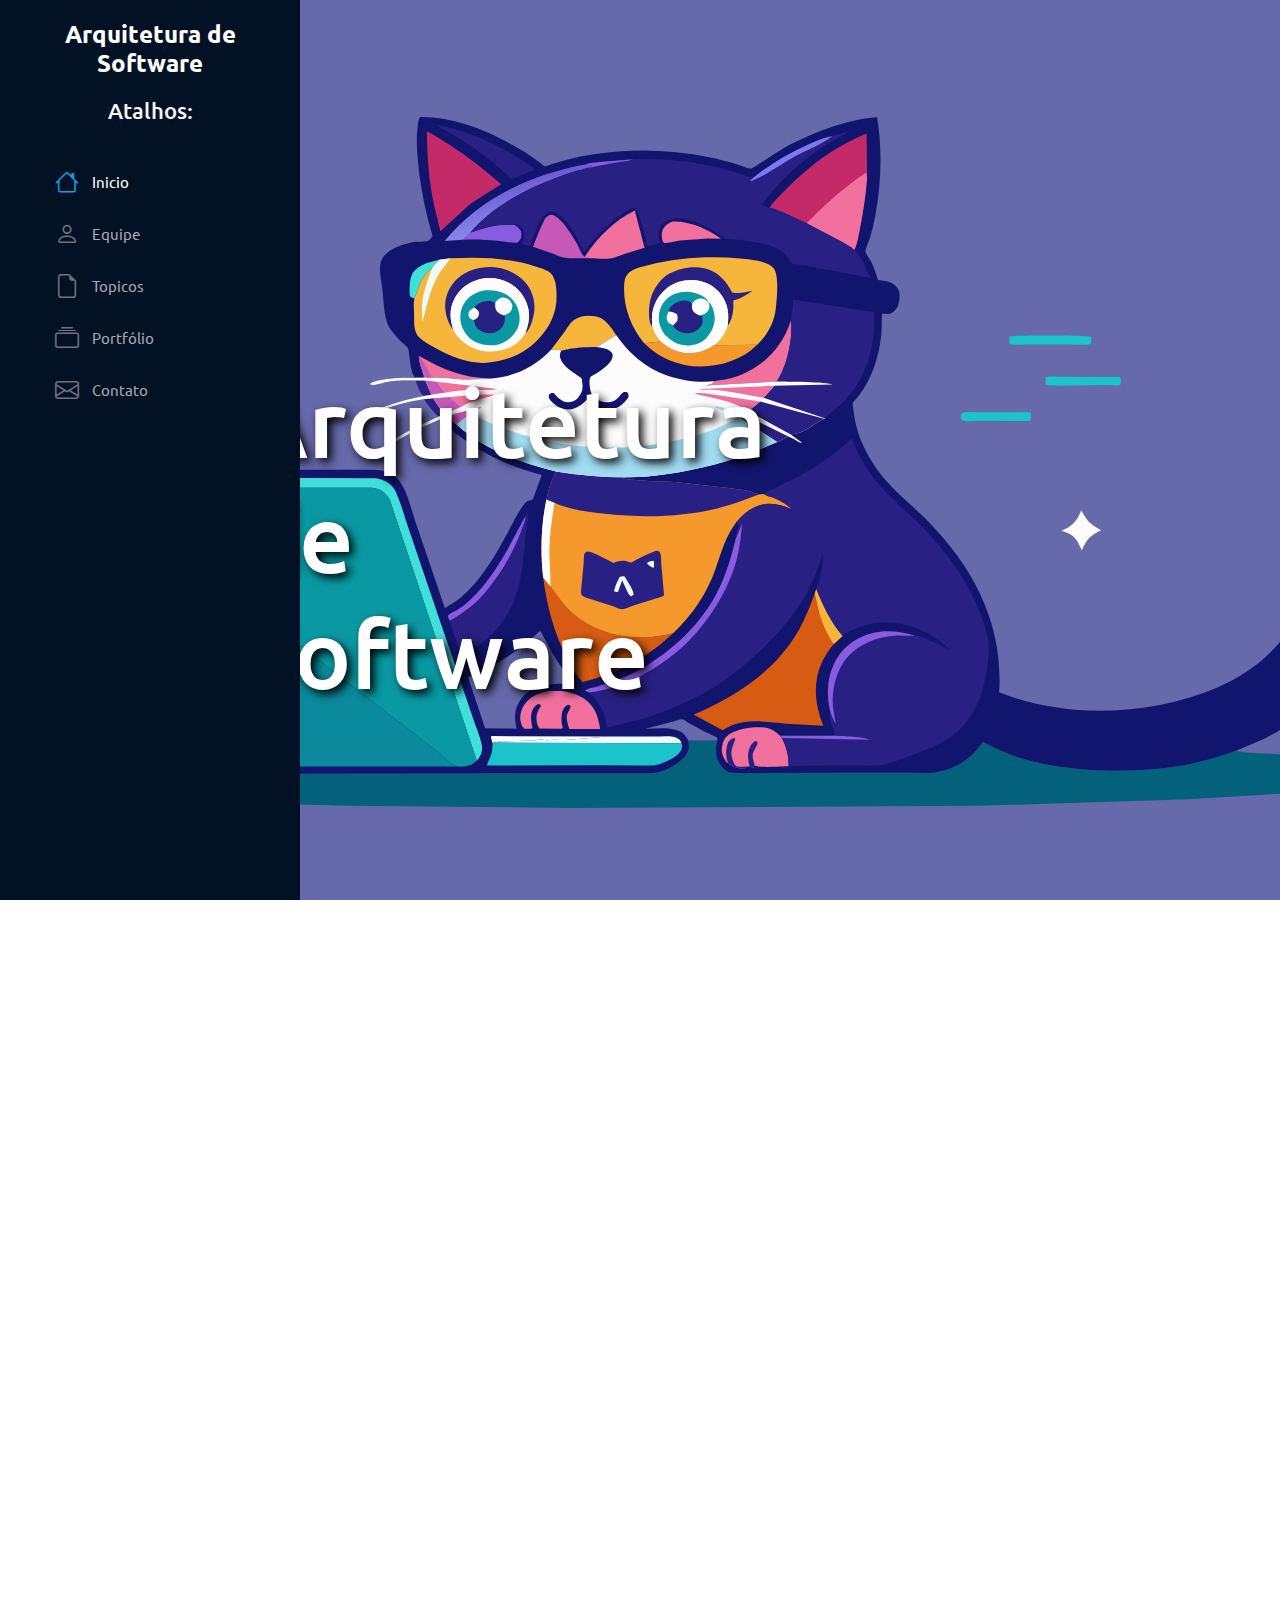
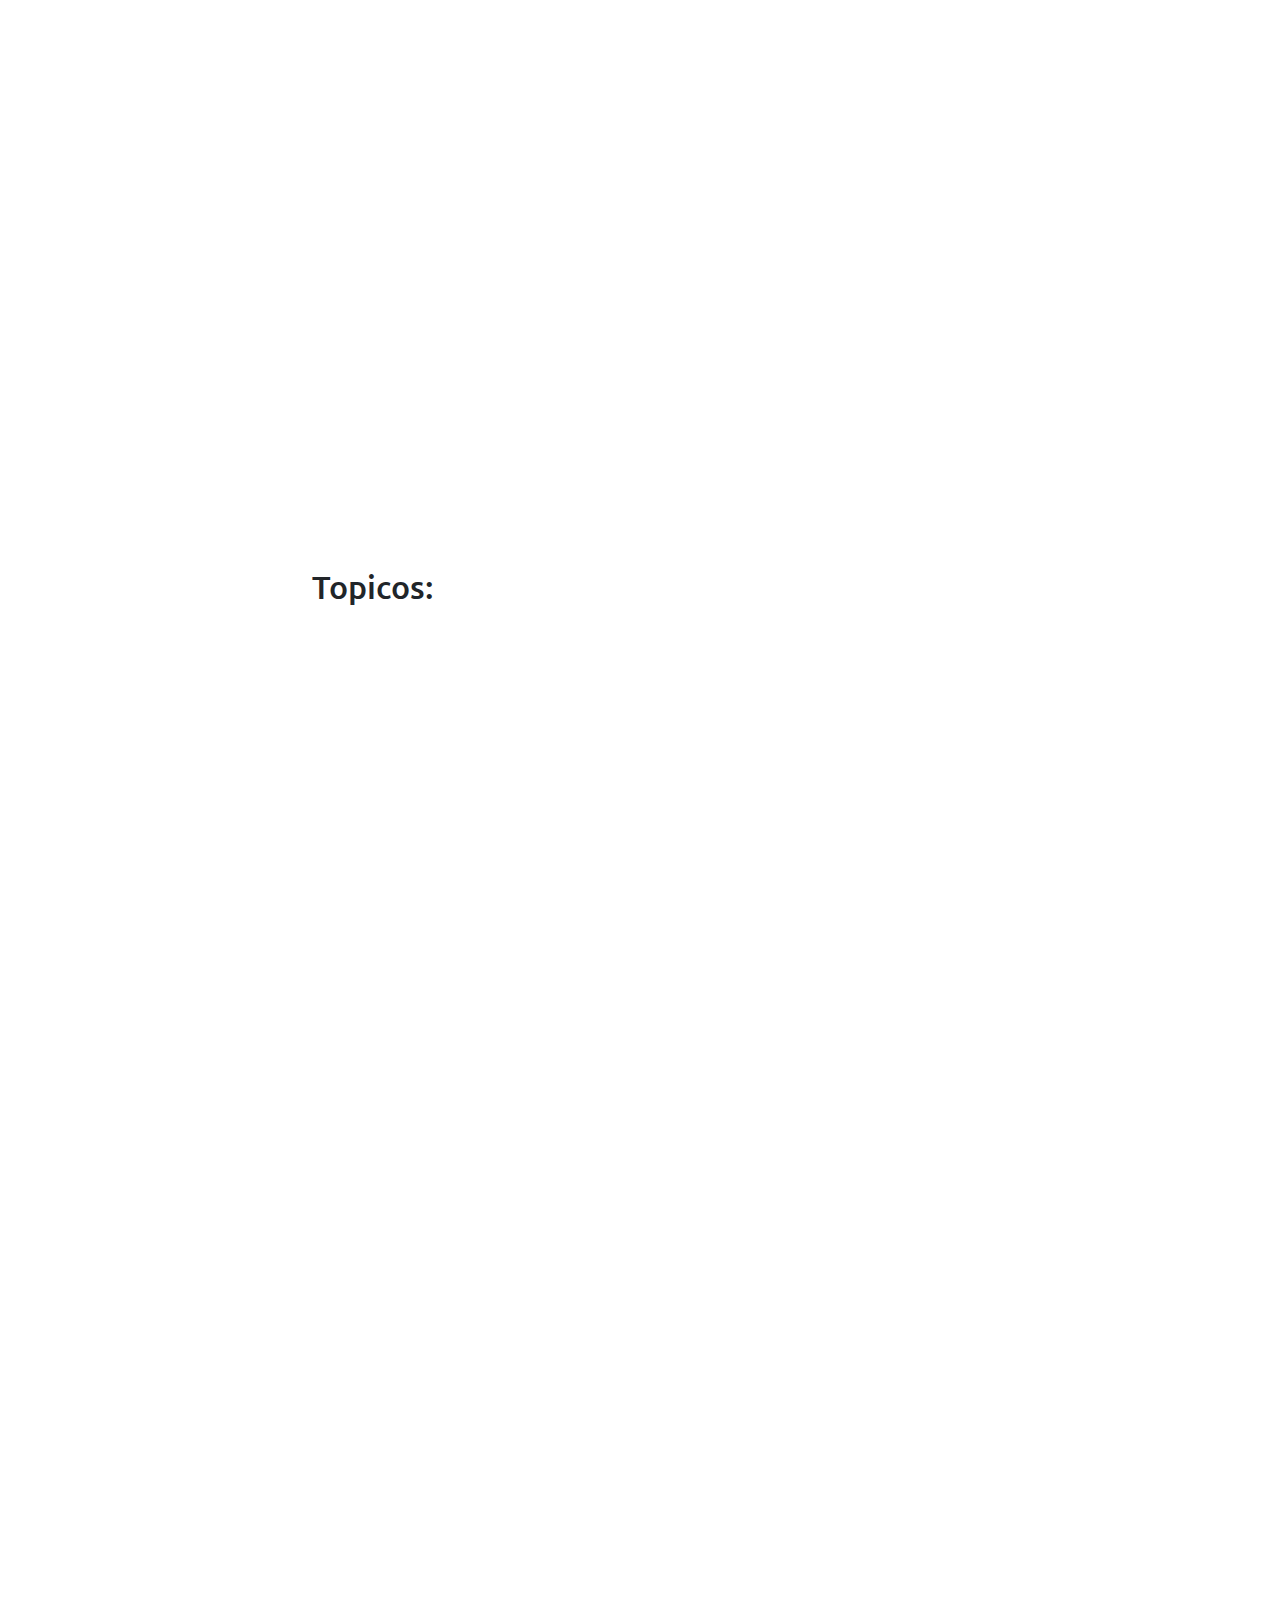
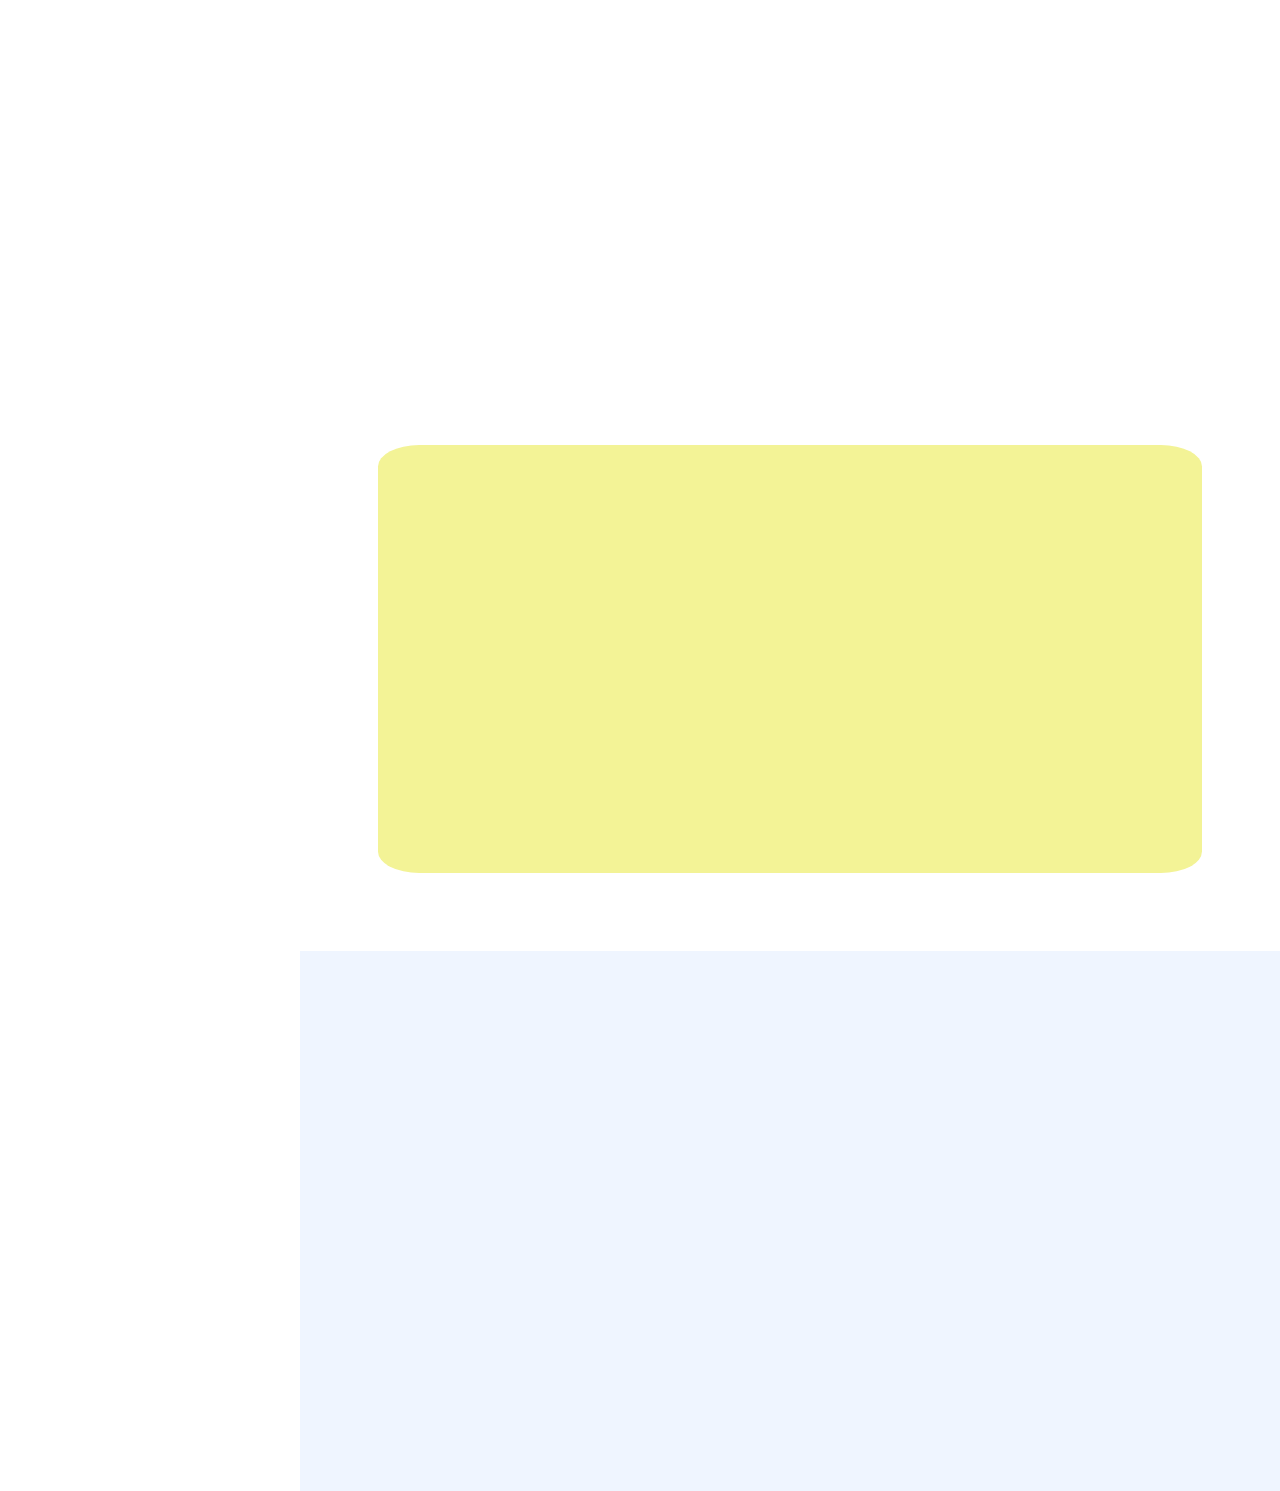
==== index.html @ 35e7fab4 "Add files via upload" ====
<!DOCTYPE html>
<html lang="pt-br">
<!--   sumario 
 22 ao 72 menu lateral




-->

<head>
    <meta charset="UTF-8">
    <meta http-equiv="X-UA-Compatible" content="IE=edge">
    <meta name="viewport" content="width=device-width, initial-scale=1.0">
    <link rel="stylesheet" href="static/bootstrap/css/bootstrap.css">
    <link rel="stylesheet" href="static/style.css">
    <link rel="icon" type='image/png' href="static/img/asset-15.png">
    <link rel="stylesheet" href="https://cdn.jsdelivr.net/npm/bootstrap-icons@1.5.0/font/bootstrap-icons.css">
    <title>Base </title>
</head>

<body>
    <!-- Menu lateral responsivo -->
    <i class="bi bi-list menu-mobile"></i>

    <aside id='header'>
        <section class="profile">

            <h1>Arquitetura de Software</h1>
            <h2>Atalhos:</h2>

        </section>

        <nav id='navbar' class="nav-menu">
            <ul class="nav flex-column">
                <li class="nav-item">
                    <a class="nav-link active" aria-current="page" href="#inicio"><i class="bi bi-house"
                            aria-hidden="true"></i> Inicio</a>
                </li>
                <li class="nav-item">
                    <a class="nav-link" href="#sobre"><i class="bi bi-person" aria-hidden="true"></i>
                        Equipe </a>
                </li>

                <li class="nav-item">
                    <a class="nav-link" href="#curriculo"><i class="bi bi-file-earmark" aria-hidden="true"></i>
                        Topicos </a>
                </li>
                <li class="nav-item">
                    <a class="nav-link" href="#portfolio"><i class="bi bi-collection" aria-hidden="true"></i>
                        Portfólio</a>
                </li>
                <li class="nav-item">
                    <a class="nav-link" href="#contato"><i class="bi bi-envelope" aria-hidden="true"></i> Contato</a>
                </li>
            </ul>
        </nav>
    </aside>
    <!--Fim do menu lateral -->
    <main id="main">

        <section id="inicio" class="row m-0 p-0">
            <div class="col-md-5 d-flex justify-content-center align-items-center flex-column">
                <h2 class="text-white text-shadow">Arquitetura de Software </h2>
                <span id="subtitle" class="text-white text-shadow"></span>
            </div>

            <div class="col-md-7 d-flex justify-content-end align-items-end">
                <div id="arraste" class="d-flex align-items-center">
                    <i class="bi bi-arrow-down text-white pe-2 fs-2" aria-hidden="true"></i>
                    <a href="#sobre">Arrate para mais</a>
                </div>

            </div>

        </section>

        <section class="container mt-5" id='sobre'>
            <div class="row">
                <div class="col-md-6" data-anime="down">
                    <h2 class='pt-3'> Equipe </h2>
                    <p>
                        A nossa equipe para a realização desse trabalho foi:
                    </p>
                </div>
                <h1></h1>
                <!-- Gustavo -->
                <div class="col-md-6">
                    <div id="equipe" class="d-flex align-items-center">
                        <img id="img_avatar" class="img-fluid shadow me-4" src="static/img/guto_zueira.jpg"
                            alt="Gusta img" data-anime="left">
                        <div class="texto_equipe" data-anime="right">
                            <h3>Gustavo José Costa Gregenski</h3>
                            <ul class="list-group list-group-flush fs-5">
                                <li class="list-group-item">
                                    Número: <span class="fw-lighter">18</span>
                                </li>
                                <li class="list-group-item">
                                    Função: <span class="fw-lighter">batata</span>
                                </li>
                            </ul>
                        </div>
                    </div>
                </div>
            </div>
            <!-- Gustavo_fim -->
            <h1></h1>
            <!-- Kaique-->
            <div class="col-md-6">
                <div id="equipe" class="d-flex align-items-center">
                    <img id="img_avatar" class="img-fluid shadow me-4" src="../static/img/" alt="kaique img"
                        data-anime="left">
                    <div class="texto_equipe" data-anime="up">
                        <h3>Kaique Iglesias</h3>
                        <ul class="list-group list-group-flush fs-5">
                            <li class="list-group-item">
                                Número: <span class="fw-lighter">27 </span>
                            </li>
                            <li class="list-group-item">
                                Função: <span class="fw-lighter">batata</span>
                            </li>
                        </ul>
                    </div>
                </div>
            </div>
            </div>
            <!-- Kaique_fim-->
            <h1></h1>
            <!-- Leticia-->
            <div class="col-md-6">
                <div id="equipe" class="d-flex align-items-center">
                    <img id="img_avatar" class="img-fluid shadow me-4" src="../static/img/" alt="Leticia img"
                        data-anime="right">
                    <div class="texto_equipe" data-anime="up">
                        <h3>Leticia Aparecida Ceccon</h3>
                        <ul class="list-group list-group-flush fs-5">
                            <li class="list-group-item">
                                Número: <span class="fw-lighter">31</span>
                            </li>
                            <li class="list-group-item">
                                Função: <span class="fw-lighter">batata</span>
                            </li>
                        </ul>
                    </div>
                </div>
            </div>
            </div>
            <!-- Leticia_fim-->
            <h1></h1>
            <!-- Maria-->
            <div class="col-md-6">
                <div id="equipe" class="d-flex align-items-center">
                    <img id="img_avatar" class="img-fluid shadow me-4" src="../static/img/" alt="Maria img"
                        data-anime="left">
                    <div class="texto_equipe" data-anime="up">
                        <h3>Maria Eduarda Dos Santos</h3>
                        <ul class="list-group list-group-flush fs-5">
                            <li class="list-group-item">
                                Número: <span class="fw-lighter">34</span>
                            </li>
                            <li class="list-group-item">
                                Função: <span class="fw-lighter">batata</span>
                            </li>
                        </ul>
                    </div>
                </div>
            </div>
            </div>
            <!-- Maria_fim-->
            <h1></h1>
            <!-- Nathi-->
            <div class="col-md-6">
                <div id="equipe" class="d-flex align-items-center">
                    <img id="img_avatar" class="img-fluid shadow me-4" src="static/img/nathi_img.jpg" alt="Nathi img"
                        data-anime="left">
                    <div class="texto_equipe" data-anime="up">
                        <h3>Nathalia Cristine Rissardi</h3>
                        <ul class="list-group list-group-flush fs-5">
                            <li class="list-group-item">
                                Número: <span class="fw-lighter">36</span>
                            </li>
                            <li class="list-group-item">
                                Função: <span class="fw-lighter">batata</span>
                            </li>
                        </ul>
                    </div>
                </div>
            </div>
            </div>
            <!-- Nathi_fim-->
        </section>











        <section class="mt-5 cv" id="curriculo">

            <div class="container pb-5">
                <h2 class="pt-3 pb-4">Topicos:</h2>

                <div class="row">
                    <div class="col-md-6">


                        <div class='cv-item' data-anime="up">
                            <h4>Padrões de arquitetura</h4>

                            <p><em>(MVC, Microservices, etc.)</em></p>
                            <p> Neste tópico, exploraremos os padrões de arquitetura,
                                compreendendo sua definição,
                                funcionalidade e ilustrando sua aplicação por
                                meio de exemplos concretos</p>
                        </div>

                        <div class='cv-item' data-anime="up">
                            <h4>Arquitetura em camadas</h4>

                            <p><em>(Camada de Apresentação,Lógica de Negócios,De dados, Etc.)</em></p>
                            <p>Exploraremos os conceitos fundamentais da Arquitetura em Camadas,
                                detalhando cada parte de forma exemplificada e amplificada.
                                Este estudo oferecerá uma compreensão abrangente dos princípios subjacentes
                                a essa abordagem arquitetônica,
                                destacando sua importância e aplicabilidade em sistemas de software </p>
                        </div>

                        <div class='cv-item' data-anime="up">
                            <h4>Boas práticas de design de software</h4>

                            <p><em>(Separation of Concerns,Single Responsibility Principle,Open/Closed
                                    Principle,etc..)</em></p>
                            <p>Finalmente, exploraremos as melhores
                                práticas de design e suas características. Neste contexto,
                                as boas práticas de design referem-se a métodos consolidados
                                e eficazes para criar sistemas de software robustos e eficientes.
                                Isso inclui a consideração de fatores como modularidade, reutilização
                                de código, separação de preocupações e escalabilidade. Ao implementar
                                essas práticas, os desenvolvedores podem garantir que seus sistemas
                                sejam mais fáceis de manter, atualizar e escalar, resultando
                                em uma base sólida para o desenvolvimento de software de alta qualidade </p>
                        </div>

                    </div>


        </section>

       
        <h1></h1>

        <section id="Boas_praticas">
            <div id="boas_parte1">
                <h1 data-anime="down">Boas práticas de design de software</h1>
                <p data-anime="left">São princípios e técnicas utilizadas para desenvolver sistemas de software
                    eficientes, robustos, fáceis de manter e escaláveis. Essas práticas visam melhorar a qualidade do
                    software, facilitar sua manutenção e aumentar a produtividade dos desenvolvedores.</p>
            </div>
            <img data-anime="up" class="img_boas" src="static/img/19197737.jpg" alt="Imagem de boas práticas">
        </section>
        <br>
        <section id="lista_boasPraticas">
            <br>
            <h1 data-anime="left">
                Lista das Principais Boas Práticas
            </h1>

            <br>

            <ul>
                <!--item 1 -->
               <!--item 1 -->
               <li class="item1" onclick="clicar1()" data-anime="left"><strong>Separation of Concerns (Separação de
                preocupações):</strong></li>
               <div id='texto1'></div>
                <!--item 2 -->
                <li class="item2" onclick="clicar2()" data-anime="down"><strong>Princípio de Responsabilidade Única
                        (Single Responsibility Principle - SRP): </strong></li>
                <div id='texto2'></div>
                <!--item 3 -->
                <li class="item3" onclick="clicar3()" data-anime="up"><strong>Princípio Aberto/Fechado (Open/Closed
                        Principle - OCP): </strong></li>
                <div id='texto3'></div>
                <!-- item 4 -->
                <li class="item4" onclick="clicar4()" data-anime="right"><strong>Princípio da Substituição de Liskov
                        (Liskov Substitution Principle - LSP):</strong></li>
                <div id='texto4'></div>
                <!--item 5 -->
                <li class="item5" onclick="clicar5()" data-anime="left"><strong>Princípio da Segregação de Interfaces
                        (Interface Segregation Principle - ISP): </strong></li>
                <div id='texto5'></div>
                <!--item 6 -->
                <li class="item6" onclick="clicar6()" data-anime="down"><strong>Princípio de Inversão de Dependência
                        (Dependency Inversion Principle - DIP): </strong></li>
                <div id='texto6' data-anime="left"></div>
                <!--item 7 -->
                <li class="item7" onclick="clicar7()" data-anime="left"><strong>DRY (Don't Repeat Yourself):</strong>
                </li>
                <div id='texto7'></div>
                <!--item 8 -->
                <li class="item8" onclick="clicar8()" data-anime="up"><strong>KISS (Keep It Simple, Stupid): </strong>
                </li>
                <div id='texto8'></div>
                <!--item 9 -->
                <li class="item9" onclick="clicar9()" data-anime="left"><strong>YAGNI (You Ain't Gonna Need
                        It):</strong></li>
                <div id='texto9'></div>
                <!--item 10 -->
                <li class="item10" onclick="clicar10()" data-anime="down"><strong>Testabilidade: </strong></li>
                <div id='texto10'></div>
                <!--item 11 -->
                <li class="item11" onclick="clicar11()" data-anime="left"><strong>Documentação e Comentários: </strong>
                </li>
                <div id='texto11'></div>
                <!--item 12 -->
                <li class="item12" onclick="clicar12()" data-anime="up"><strong>Padrões de Design: </strong></li>
                <div id='texto12'></div>
                <br>
            </ul>
        </section>
        
        <section class="referencias">
            <section id="portfolio" class="section-bg mt-5">
                <div class="container pb-5 pt-5" data-anime="left">
    
                    <h2 class="pb-4">Referencias</h2>
                <!--Base -->      
            <div id="carouselPortfolio" class="carousel carousel-dark slide" data-bs-ride="carousel">
                        <div class="carousel-indicators">
                            <button type="button" data-bs-target="#carouselPortfolio" data-bs-slide-to="0" class="active"
                                aria-current="true" aria-label="Slide 1"></button>
                            <button type="button" data-bs-target="#carouselPortfolio" data-bs-slide-to="1"
                                aria-label="Slide 2"></button>
                        </div>
                        <div class="carousel-inner">
                            <div class="carousel-item active" data-bs-interval="10000">
                    <!--Manual do Arquiteto de Software-->
                              <br>
                    <div class="row row-cols-1 row-cols-md-3 g-5 d-flex align-items-stretch">
                                    <div class="col">
                                        <div class="card">
                                            <img src="static/img/manualdoaquitto_img.png" class="img_referencia"
                                                alt="Plataforma educacional">
                                            <div class="card-body">
                                                <h5 class="card-title">Manual do Arquiteto de Software </h5>
                                                   <p> clique no link abaixo para visualizar o site </p>
                                                <div class="d-flex justify-content-center">
                                                    <a href="https://arquiteturadesoftware.online/" target='_blank'
                                                        class="btn btn-outline-primary"><i class="bi bi-link-45deg"></i></a>
                                                </div>
                                            </div>
                                        </div>
                                    </div>
                                    <!-- CHATGPT -->
                                    <div class="row row-cols-1 row-cols-md-7 g-4 d-flex align-items-stretch">
                                        <div class="card">
                                            <img src="static/img/Chat-GPT-2-2.jpg" class="img_referencia"
                                                alt="print do blog">
                                            <div class="card-body">
                                                <h5 class="card-title">ChatGPT OpenAI </h5>
                                                <p class="card-text">clique no link abaixo para visualizar o site </p>
                                                <div class="d-flex justify-content-center">
                            <br>
                                                    <a href="https://chat.openai.com/" target='_blank'
                                                        class="btn btn-outline-primary"><i class="bi bi-link-45deg"></i></a>
                                                </div>
                                            </div>
                                        </div>
                                    </div>
                                    <!--outras -->
                                    <div class="col">
                                        <div class="card">
                                            <img src="../static/img/pokedex.png" class="card-img-top img-fluid w-100"
                                                alt="print do blog">
                                            <div class="card-body">
                                                <h5 class="card-title">base </h5>
                                                <p class="card-text">Base </p>
                                                <div class="d-flex justify-content-center">
                                                    <a href="https://github.com/codethi/pokedex-flask" target='_blank'
                                                        class="btn btn-outline-dark me-3"><i class="bi bi-github"></i></a>
                                                    <a href="https://pokedex-thicode.herokuapp.com/" target='_blank'
                                                        class="btn btn-outline-primary"><i class="bi bi-link-45deg"></i></a>
                                                </div>
                                            </div>
                                        </div>
                                    </div>
                                </div>
    
                            </div>
    
                            <div class="carousel-item" data-bs-interval="2000">
                                <div class="row row-cols-1 row-cols-md-3 g-4">
                                    <div class="col">
                                        <div class="card h-100">
                                            <img src="../static/img/bluesmusic.png" class="card-img-top img-fluid w-100"
                                                alt="print do blog">
                                            <div class="card-body">
                                                <h5 class="card-title">Base </h5>
                                                <p class="card-text">base </p>
                                                <div class="d-flex justify-content-center">
                                                    <a href="https://github.com/codethi/BlueMusicV2" target='_blank'
                                                        class="btn btn-outline-dark me-3"><i class="bi bi-github"></i></a>
                                                    <a href="https://appbluemusic.herokuapp.com/" target='_blank'
                                                        class="btn btn-outline-primary"><i class="bi bi-link-45deg"></i></a>
                                                </div>
    
                                            </div>
                                        </div>
                                    </div>
                                    <div class="col">
                                        <div class="card h-100">
                                            <img src="../static/img/timer.png" class="card-img-top img-fluid w-100"
                                                alt="print do blog">
                                            <div class="card-body">
                                                <h5 class="card-title">Time r</h5>
                                                <p class="card-text">descrisão </p>
                                                <div class="d-flex justify-content-center">
                                                    <a href="https://github.com/codethi/cronometro-intervalo"
                                                        target='_blank' class="btn btn-outline-dark me-3"><i
                                                            class="bi bi-github"></i></a>
                                                    <a href="https://timer-break.netlify.app/" target='_blank'
                                                        class="btn btn-outline-primary"><i class="bi bi-link-45deg"></i></a>
                                                </div>
    
                                            </div>
                                        </div>
                                    </div>
                                    <div class="col">
                                        <div class="card h-100">
                                            <img src="../static/img/pagina-links.png" class="card-img-top img-fluid w-100"
                                                alt="print do blog">
                                            <div class="card-body">
                                                <h5 class="card-title">base </h5>
                                                <p class="card-text"> descrisão </p>
                                                <div class="d-flex justify-content-center">
                                                    <a href="https://github.com/codethi/thi.code" target='_blank'
                                                        class="btn btn-outline-dark me-3"><i class="bi bi-github"></i></a>
                                                    <a href="https://thicode.netlify.app/" target='_blank'
                                                        class="btn btn-outline-primary"><i class="bi bi-link-45deg"></i></a>
                                                </div>
    
                                            </div>
                                        </div>
                                    </div>
                                </div>
                            </div>
    
                        </div>
                        <button class="carousel-control-prev" type="button" data-bs-target="#carouselPortfolio"
                            data-bs-slide="prev">
                            <span class="carousel-control-prev-icon" aria-hidden="true"></span>
                            <span class="visually-hidden">Previous</span>
                        </button>
                        <button class="carousel-control-next" type="button" data-bs-target="#carouselPortfolio"
                            data-bs-slide="next">
                            <span class="carousel-control-next-icon" aria-hidden="true"></span>
                            <span class="visually-hidden">Next</span>
                        </button>
                    </div>
    
                </div>
            </section>

        </section>
    </main>



    <script src="static/bootstrap/js/bootstrap.bundle.min.js"></script>
    <script src="static/script.js"></script>
    <script src="static/lista.js"></script>
</body>

</html>
---- static/style.css ----
@import url("https://fonts.googleapis.com/css2?family=Ubuntu:ital,wght@0,300;0,400;0,500;0,700;1,300;1,400;1,500;1,700&display=swap");

html,
body {
  font-family: Ubuntu, Arial;
  width: 100%;
  height: 100%;
}
#img_avatar{
  height: 30%px;
  width: 30%;
  border-radius: 100%;
}

.equipe{
  justify-content: space-between;
}
.img_boas {
  height: 35%;
  width: 35%;
  display: block;
  margin: 0 auto;
}

#Boas_praticas {
  display: flex;
  flex-direction: column;
  align-items: flex-start;
  justify-content: flex-end;
  text-align: center;
  margin: 5%;
}

#Boas_praticas h1 {
  text-align: center;
}

#header {
  position: fixed;
  top: 0;
  left: 0;
  bottom: 0;
  background: #021124;
  overflow-y: auto;
  width: 300px;
  transition: all ease-in-out 0.5s;
  padding: 0 15px;
  z-index: 9997;
}

#header .profile h2{
  font-size: 22px;
  text-align: center;
  justify-content: center;
color: whitesmoke;
}


#header .profile h1 {
  font-size: 24px;
  margin: 0;
  padding: 20px;
  font-weight: 600;
  text-align: center;
  color: #fff;
}

#header .profile .social-links a {
  font-size: 1rem;
  background: #212431;
  color: #fff;
  padding: 0.6rem;
  margin-right: 1rem;
  border-radius: 50%;
  transition: 0.3s;
  text-decoration: none;
}

#header .profile .social-links a:hover {
  background: #149ddd;
}

.nav-menu {
  padding: 1.5rem;
}

.nav-menu a,
.nav-menu a:focus {
  display: flex;
  align-items: center;
  color: #a8a9b4;
  transition: 0.3s;
  font-size: 15px;
}

.nav-menu a i,
.nav-menu a:focus i {
  font-size: 24px;
  padding-right: 0.8rem;
  color: #6f7180;
}

.nav-menu a:hover,
.nav-menu .active,
.nav-menu .active:focus,
.nav-menu li:hover > a {
  text-decoration: none;
  color: #fff;
}

.nav-menu a:hover i,
.nav-menu .active i,
.nav-menu .active:focus i,
.nav-menu li:hover > a i {
  color: #149ddd;
}

#main {
  margin-left: 300px;
}

section#inicio {
  background-image: url("../static/img/a-cat-with-glasses-programing-in-a-nootebook.svg");
  background-repeat: no-repeat;
  background-size: cover;
  background-attachment: fixed;
  background-position:center;
  width: 100%;
  height: 120vh;
}

section#inicio h2 {
  font-size: 6rem;
}

section#inicio span#subtitle {
  margin-right: 9rem;
  font-size: 1.5rem;
}

.text-shadow {
  text-shadow: 4px 4px 10px #000000;
}

section#inicio div#arraste {
  width: 9rem;
}

section#inicio div#arraste a {
  text-decoration: none;
  color: #fff;
}

i.menu-mobile {
  position: fixed;
  color: #fff;
  background-color: #352590;
  right: 1rem;
  top: 1rem;
  font-size: 1.5rem;
  border-radius: 4rem;
  cursor: pointer;
  z-index: 10;
  width: 45px;
  height: 45px;
  display: none;
  justify-content: center;
  align-items: center;
}

.menu-nav-active {
    overflow: hidden;
}

.menu-nav-active #header {
    left: 0;
}

@media (max-width: 1024px) {
  #header {
    left: -300px;
  }
  i.menu-mobile{
    display: flex;
  }
  section#inicio h2{
    font-size: 3.5rem ;
  }
  section#inicio span#subtitle{
    margin-right: 0;
    font-size: 1rem;
  }
  #main{
      margin-left: 0;
  }

}

*::-webkit-scrollbar {
  width: 10px;
}

*::-webkit-scrollbar-track {
  width: 12px;
  box-shadow: inset 0 0 .3rem #00000050;
  background-color: #fff ;
}

*::-webkit-scrollbar-thumb {
  background-color: #252c90;
}

.section-bg{
  background-color: #eff5ff;
}

.cv .cv-title{
  font-weight: 700;
  margin-top: 20px;
  margin-bottom: 20px;
  color: #050d18;
}

.cv .cv-item {
  padding: 0 0 20px 20px;
  margin-top: -2px;
  border-left: 2px solid #1f5297;
  position: relative;
}

.cv .cv-item h4 {
  line-height: 18px;
  font-weight: 600;
  text-transform: uppercase;
  font-family: "Poppins", sans-serif;
  color: #050d18;
  margin-bottom: 10px;
}

.cv .cv-item h5 {
  background: #e4edf9;
  padding: 5px 15px;
  display: inline-block;
  font-weight: 600;
  margin-bottom: 10px;
}

.cv .cv-item::before {
  content: "";
  position: absolute;
  top: 0;
  left: -9px;
  width: 16px;
  height: 16px;
  border: 2px solid #1f5297;
  background: #fff;
  border-radius: 50%;
}

.carousel-control-prev{
  margin-left: -8rem;
}

.carousel-control-next{
  margin-right: -8rem;
}

.carousel-indicators{
  margin-bottom: -35px;
}

/* Animação */

[data-anime] {
  opacity: 0;
  transition: 1s;
}

[data-anime="down"] {
  transform: translate3d(0, -100%, 0);
}

[data-anime="up"] {
  transform: translate3d(0, 100%, 0);
}

[data-anime="left"] {
  transform: translate3d(-100%, 0, 0);
}

[data-anime="right"] {
  transform: translate3d(50px ,0 ,0);
}

[data-anime].animate {
  opacity: 1;
  transform: translate3d(0 ,0 ,0);
}

@media (max-width: 1860px){
  .carousel-control-prev{
    margin-left: 0;
  }
  
  .carousel-control-next{
    margin-right: 0;
  }

  [data-anime="right"] {
    transform: translate3d(0, 100%, 0);
  }
}

#btn-enviar-loader{
  display: none;
}

#alerta {
  position: fixed;
  z-index: 10;
  top: 30px;
  right: 30px;
}

#footer{
  padding: 15px;
  color: #fff;
  font-size: 14px;
  position: fixed;
  left: 0;
  bottom: 0;
  width: 300px;
  z-index: 9999;
  background-color: #021124;
  transition: .3s;
}

@media (max-width: 1012px) {
  #footer{
    position: static;
    width: auto;
    padding: 20px 15px;
  }
}

#lista_boasPraticas h1{
  text-align: center;
}

#lista_boasPraticas{
 margin: 8%;
 background-color: rgb(243, 243, 150);
 border-radius: 5%;

}
.img_referencia{
  margin:5%;
  width: 500%:
  height: 50%; 
border-radius: 5%;
}
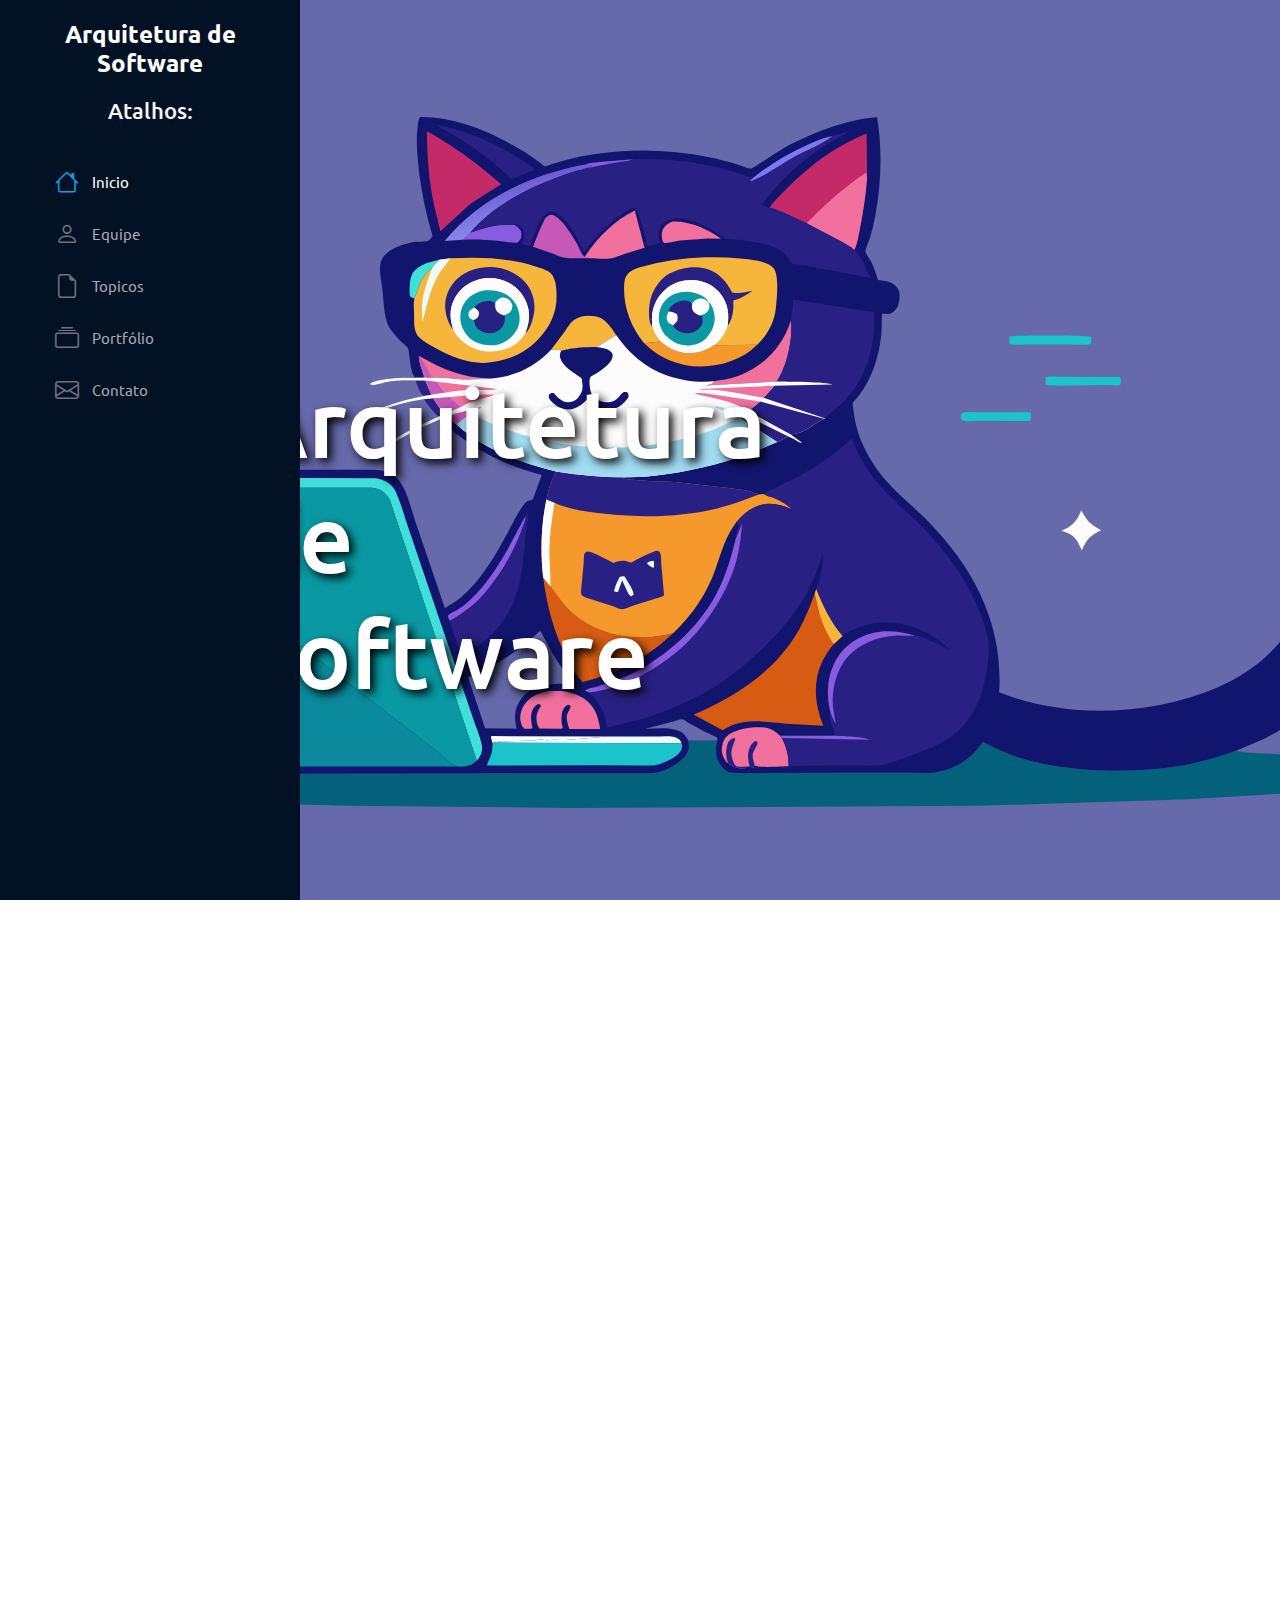
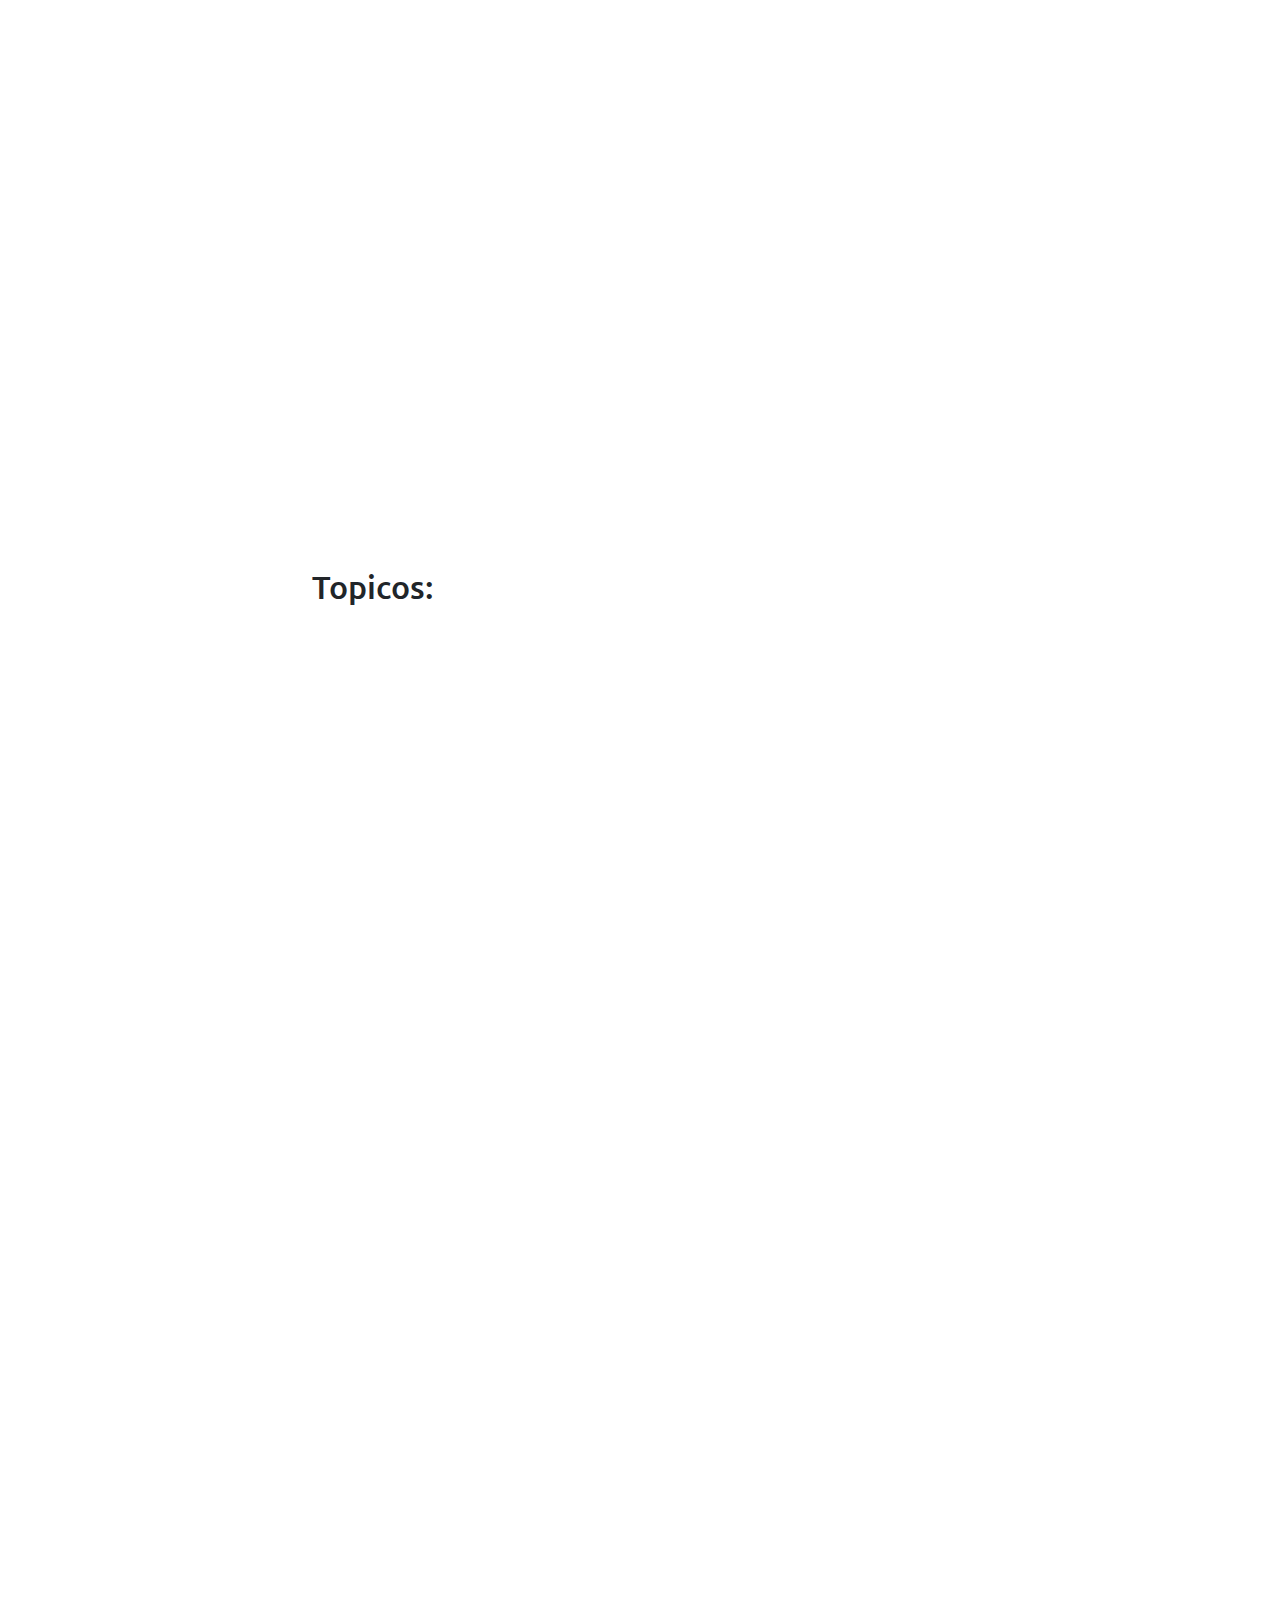
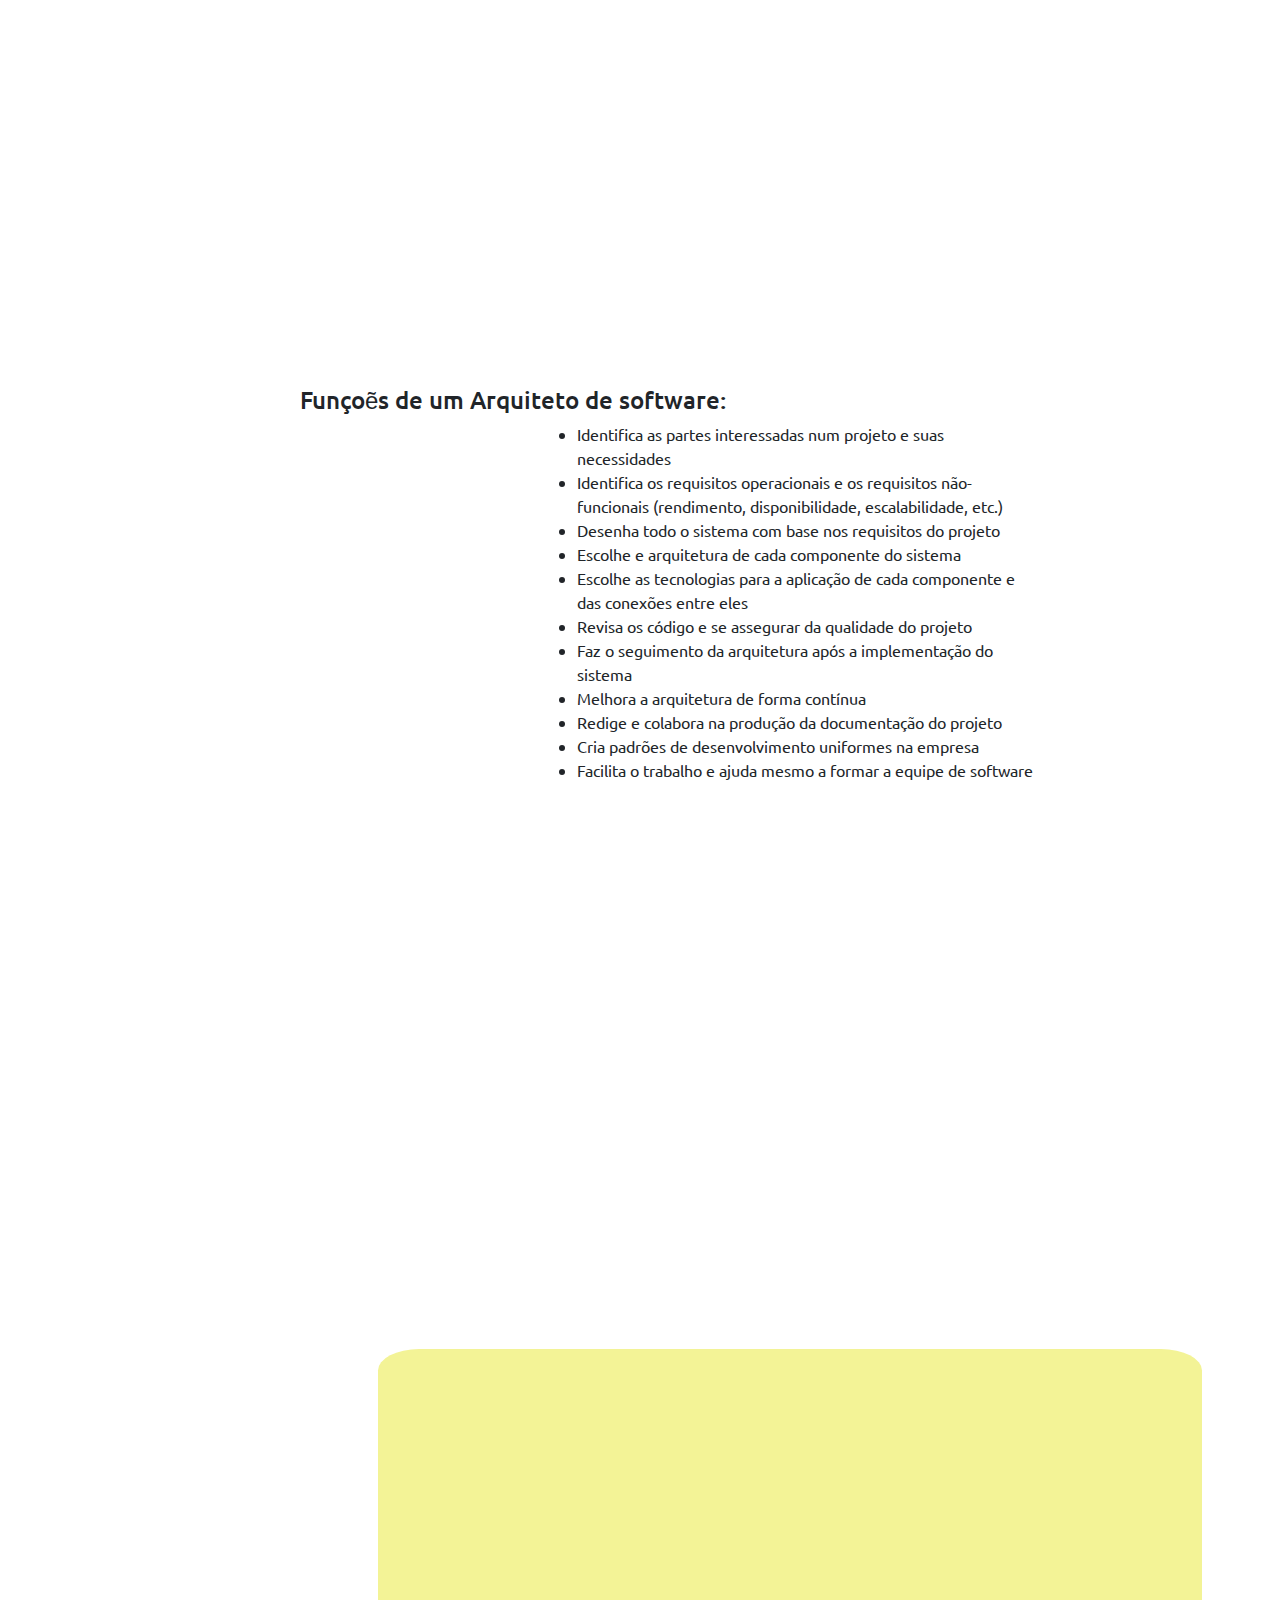
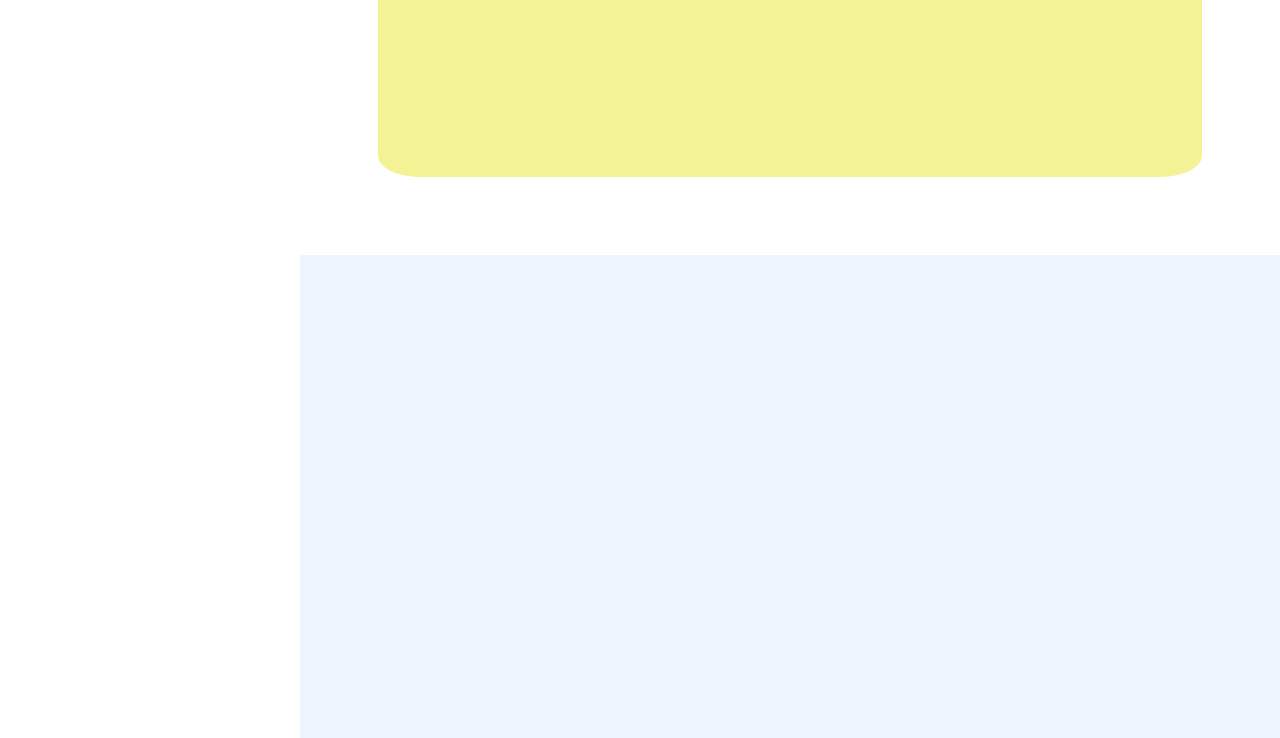
==== commit aef9ee7f: "Add files via upload" ====
--- a/index.html
+++ b/index.html
@@ -207,6 +207,13 @@
 
                 <div class="row">
                     <div class="col-md-6">
+                        <div class='cv-item' data-anime="up">
+                            <h4>Arquiteto de Software</h4>
+                            <p><em>Arquiteto de Sistemas,Soluções , SOA,de IT </em></p>
+
+                            <p>Neste tópico, discutiremos o papel do arquiteto de sistemas, suas responsabilidades e
+                                suas designações.</p>
+                        </div>
 
 
                         <div class='cv-item' data-anime="up">
@@ -250,8 +257,48 @@
 
 
         </section>
-
-       
+        <section id="arquiteto" class="">
+            <h1 data-anime="up" class="text-center">Arquiteto de Software</h1>
+            <div class="container text-center" data-anime="down">
+                <p>Um arquiteto de software é um profissional responsável pelo projeto e pela estruturação de sistemas
+                    de software, garantindo que atendam aos requisitos de funcionalidade, desempenho, segurança e
+                    escalabilidade. Um arquiteto de software também pode ser designado por:</p>
+            </div>
+            <div data-anime="left" class="d-flex justify-content-center ">
+                <ul class="content col-md-6">
+                    <li>Arquiteto de Sistemas</li>
+                    <li>Arquiteto de Soluções</li>
+                    <li>Arquiteto SOA (Arquiteto de soluções orientadas a serviços) </li>
+                    <li>Arquiteto SOA (Arquiteto de soluções orientadas a serviços) </li>
+
+                </ul>
+                <br>
+                <img class="img_arquiteto" src="static/img/fundo_cat.jpg" alt="">
+            </div>
+            <div>
+                <h4> Funçoẽs de um Arquiteto de software:</h4>
+            </div>
+            <div class="d-flex justify-content-center ">
+                <ul class="content col-md-6"> 
+                    <li> Identifica as partes interessadas num projeto e suas necessidades </li>
+                    <li> Identifica os requisitos operacionais e os requisitos não-funcionais (rendimento,
+                        disponibilidade, escalabilidade, etc.) </li>
+                    <li> Desenha todo o sistema com base nos requisitos do projeto </li>
+                    <li> Escolhe e arquitetura de cada componente do sistema</li>
+                    <li>Escolhe as tecnologias para a aplicação de cada componente e das conexões entre eles </li>
+                    <li>Revisa os código e se assegurar da qualidade do projeto </li>
+                    <li>Faz o seguimento da arquitetura após a implementação do sistema </li>
+                    <li>Melhora a arquitetura de forma contínua </li>
+                    <li>Redige e colabora na produção da documentação do projeto </li>
+                    <li>Cria padrões de desenvolvimento uniformes na empresa </li>
+                    <li>Facilita o trabalho e ajuda mesmo a formar a equipe de software </li>
+                    </li>
+
+                </ul>
+            </div>
+        </section>
+
+
         <h1></h1>
 
         <section id="Boas_praticas">
@@ -273,11 +320,11 @@
             <br>
 
             <ul>
+
                 <!--item 1 -->
-               <!--item 1 -->
-               <li class="item1" onclick="clicar1()" data-anime="left"><strong>Separation of Concerns (Separação de
-                preocupações):</strong></li>
-               <div id='texto1'></div>
+                <li class="item1" onclick="clicar1()" data-anime="left"><strong>Separation of Concerns (Separação de
+                        preocupações):</strong></li>
+                <div id='texto1'></div>
                 <!--item 2 -->
                 <li class="item2" onclick="clicar2()" data-anime="down"><strong>Princípio de Responsabilidade Única
                         (Single Responsibility Principle - SRP): </strong></li>
@@ -323,35 +370,36 @@
                 <br>
             </ul>
         </section>
-        
+
         <section class="referencias">
             <section id="portfolio" class="section-bg mt-5">
                 <div class="container pb-5 pt-5" data-anime="left">
-    
+
                     <h2 class="pb-4">Referencias</h2>
-                <!--Base -->      
-            <div id="carouselPortfolio" class="carousel carousel-dark slide" data-bs-ride="carousel">
+                    <!--Base -->
+                    <div id="carouselPortfolio" class="carousel carousel-dark slide" data-bs-ride="carousel">
                         <div class="carousel-indicators">
-                            <button type="button" data-bs-target="#carouselPortfolio" data-bs-slide-to="0" class="active"
-                                aria-current="true" aria-label="Slide 1"></button>
+                            <button type="button" data-bs-target="#carouselPortfolio" data-bs-slide-to="0"
+                                class="active" aria-current="true" aria-label="Slide 1"></button>
                             <button type="button" data-bs-target="#carouselPortfolio" data-bs-slide-to="1"
                                 aria-label="Slide 2"></button>
                         </div>
                         <div class="carousel-inner">
                             <div class="carousel-item active" data-bs-interval="10000">
-                    <!--Manual do Arquiteto de Software-->
-                              <br>
-                    <div class="row row-cols-1 row-cols-md-3 g-5 d-flex align-items-stretch">
+                                <!--Manual do Arquiteto de Software-->
+                                <br>
+                                <div class="row row-cols-1 row-cols-md-3 g-5 d-flex align-items-stretch">
                                     <div class="col">
                                         <div class="card">
                                             <img src="static/img/manualdoaquitto_img.png" class="img_referencia"
                                                 alt="Plataforma educacional">
                                             <div class="card-body">
                                                 <h5 class="card-title">Manual do Arquiteto de Software </h5>
-                                                   <p> clique no link abaixo para visualizar o site </p>
+                                                <p> clique no link abaixo para visualizar o site </p>
                                                 <div class="d-flex justify-content-center">
                                                     <a href="https://arquiteturadesoftware.online/" target='_blank'
-                                                        class="btn btn-outline-primary"><i class="bi bi-link-45deg"></i></a>
+                                                        class="btn btn-outline-primary"><i
+                                                            class="bi bi-link-45deg"></i></a>
                                                 </div>
                                             </div>
                                         </div>
@@ -365,9 +413,10 @@
                                                 <h5 class="card-title">ChatGPT OpenAI </h5>
                                                 <p class="card-text">clique no link abaixo para visualizar o site </p>
                                                 <div class="d-flex justify-content-center">
-                            <br>
+                                                    <br>
                                                     <a href="https://chat.openai.com/" target='_blank'
-                                                        class="btn btn-outline-primary"><i class="bi bi-link-45deg"></i></a>
+                                                        class="btn btn-outline-primary"><i
+                                                            class="bi bi-link-45deg"></i></a>
                                                 </div>
                                             </div>
                                         </div>
@@ -382,17 +431,19 @@
                                                 <p class="card-text">Base </p>
                                                 <div class="d-flex justify-content-center">
                                                     <a href="https://github.com/codethi/pokedex-flask" target='_blank'
-                                                        class="btn btn-outline-dark me-3"><i class="bi bi-github"></i></a>
+                                                        class="btn btn-outline-dark me-3"><i
+                                                            class="bi bi-github"></i></a>
                                                     <a href="https://pokedex-thicode.herokuapp.com/" target='_blank'
-                                                        class="btn btn-outline-primary"><i class="bi bi-link-45deg"></i></a>
+                                                        class="btn btn-outline-primary"><i
+                                                            class="bi bi-link-45deg"></i></a>
                                                 </div>
                                             </div>
                                         </div>
                                     </div>
                                 </div>
-    
+
                             </div>
-    
+
                             <div class="carousel-item" data-bs-interval="2000">
                                 <div class="row row-cols-1 row-cols-md-3 g-4">
                                     <div class="col">
@@ -404,11 +455,13 @@
                                                 <p class="card-text">base </p>
                                                 <div class="d-flex justify-content-center">
                                                     <a href="https://github.com/codethi/BlueMusicV2" target='_blank'
-                                                        class="btn btn-outline-dark me-3"><i class="bi bi-github"></i></a>
+                                                        class="btn btn-outline-dark me-3"><i
+                                                            class="bi bi-github"></i></a>
                                                     <a href="https://appbluemusic.herokuapp.com/" target='_blank'
-                                                        class="btn btn-outline-primary"><i class="bi bi-link-45deg"></i></a>
+                                                        class="btn btn-outline-primary"><i
+                                                            class="bi bi-link-45deg"></i></a>
                                                 </div>
-    
+
                                             </div>
                                         </div>
                                     </div>
@@ -424,32 +477,35 @@
                                                         target='_blank' class="btn btn-outline-dark me-3"><i
                                                             class="bi bi-github"></i></a>
                                                     <a href="https://timer-break.netlify.app/" target='_blank'
-                                                        class="btn btn-outline-primary"><i class="bi bi-link-45deg"></i></a>
+                                                        class="btn btn-outline-primary"><i
+                                                            class="bi bi-link-45deg"></i></a>
                                                 </div>
-    
+
                                             </div>
                                         </div>
                                     </div>
                                     <div class="col">
                                         <div class="card h-100">
-                                            <img src="../static/img/pagina-links.png" class="card-img-top img-fluid w-100"
-                                                alt="print do blog">
+                                            <img src="../static/img/pagina-links.png"
+                                                class="card-img-top img-fluid w-100" alt="print do blog">
                                             <div class="card-body">
                                                 <h5 class="card-title">base </h5>
                                                 <p class="card-text"> descrisão </p>
                                                 <div class="d-flex justify-content-center">
                                                     <a href="https://github.com/codethi/thi.code" target='_blank'
-                                                        class="btn btn-outline-dark me-3"><i class="bi bi-github"></i></a>
+                                                        class="btn btn-outline-dark me-3"><i
+                                                            class="bi bi-github"></i></a>
                                                     <a href="https://thicode.netlify.app/" target='_blank'
-                                                        class="btn btn-outline-primary"><i class="bi bi-link-45deg"></i></a>
+                                                        class="btn btn-outline-primary"><i
+                                                            class="bi bi-link-45deg"></i></a>
                                                 </div>
-    
+
                                             </div>
                                         </div>
                                     </div>
                                 </div>
                             </div>
-    
+
                         </div>
                         <button class="carousel-control-prev" type="button" data-bs-target="#carouselPortfolio"
                             data-bs-slide="prev">
@@ -462,7 +518,7 @@
                             <span class="visually-hidden">Next</span>
                         </button>
                     </div>
-    
+
                 </div>
             </section>
 
--- a/static/style.css
+++ b/static/style.css
@@ -355,9 +355,14 @@
 }
 .img_referencia{
   margin:5%;
-  width: 500%:
+  width: 50%;
   height: 50%; 
 border-radius: 5%;
 }
 
-
+.img_arquiteto{ 
+  height: 30%;
+  width: 20%;
+  border-radius: 5%;
+
+}
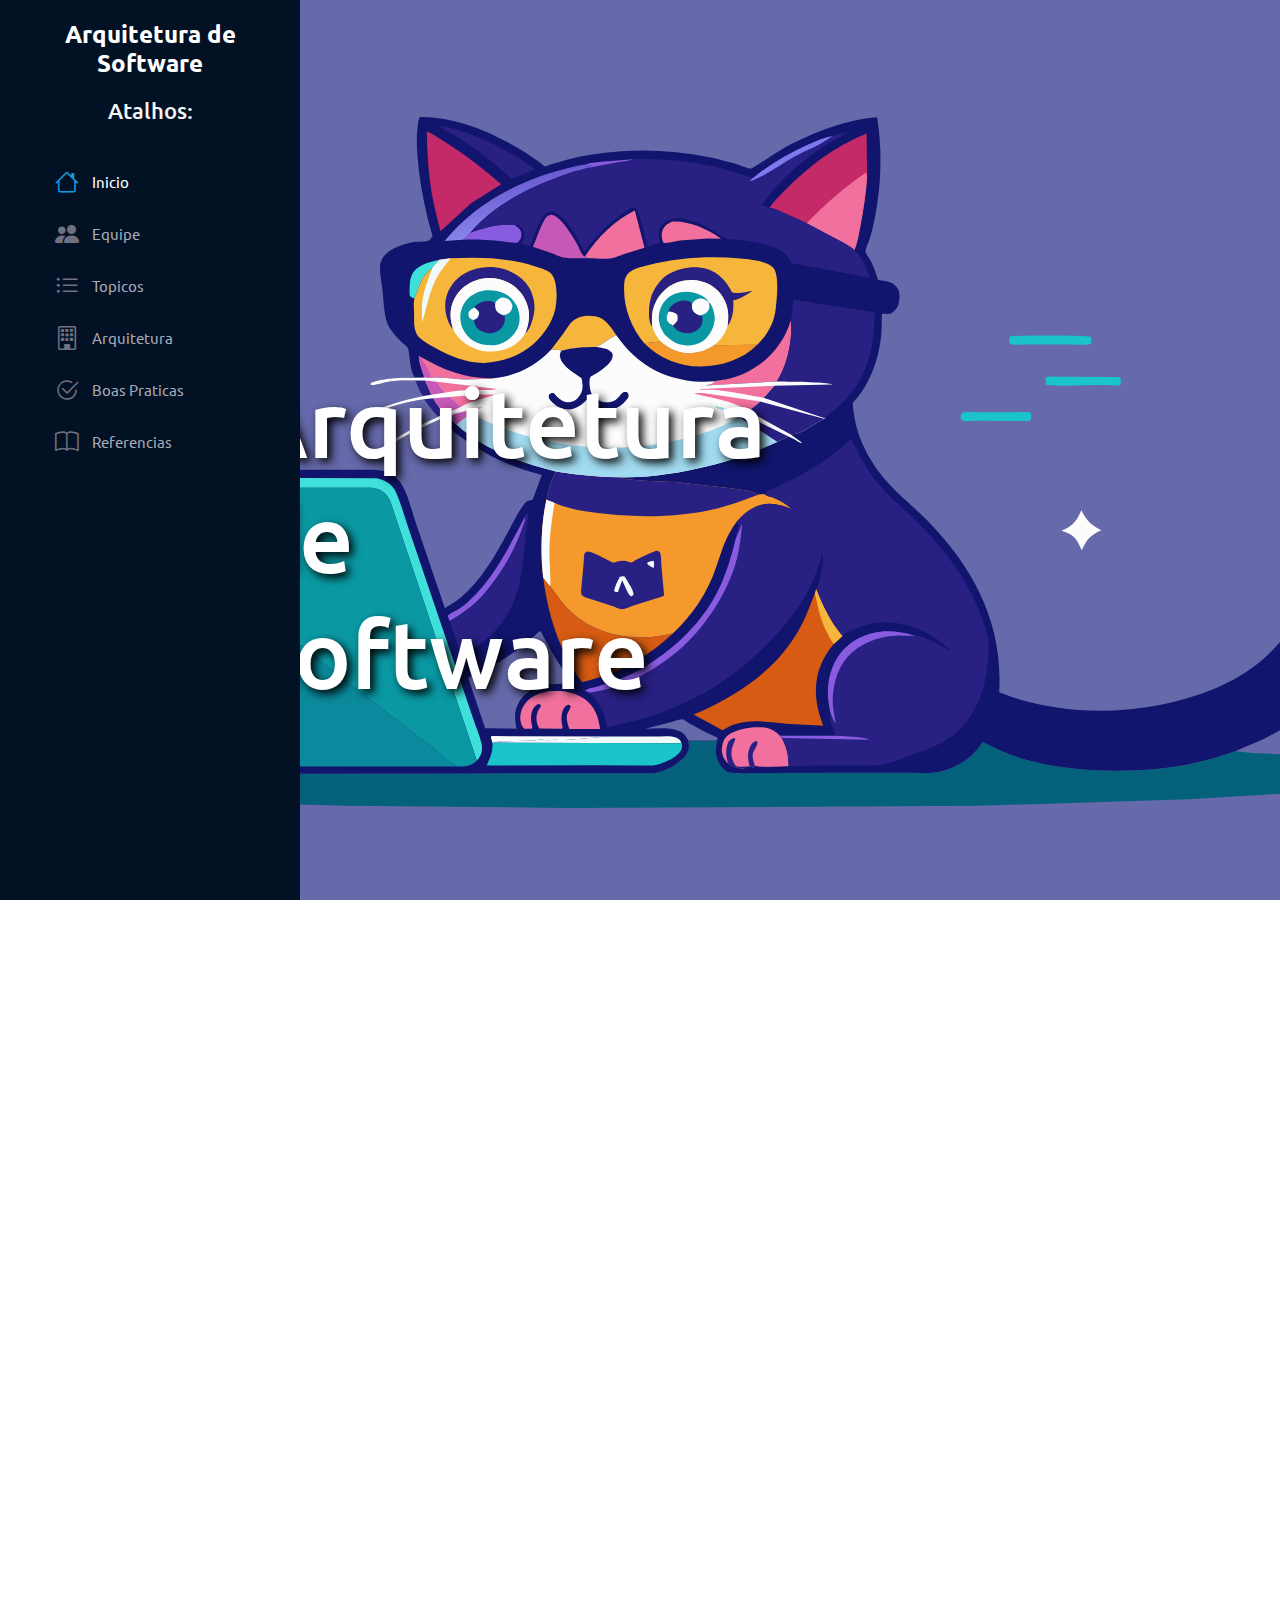
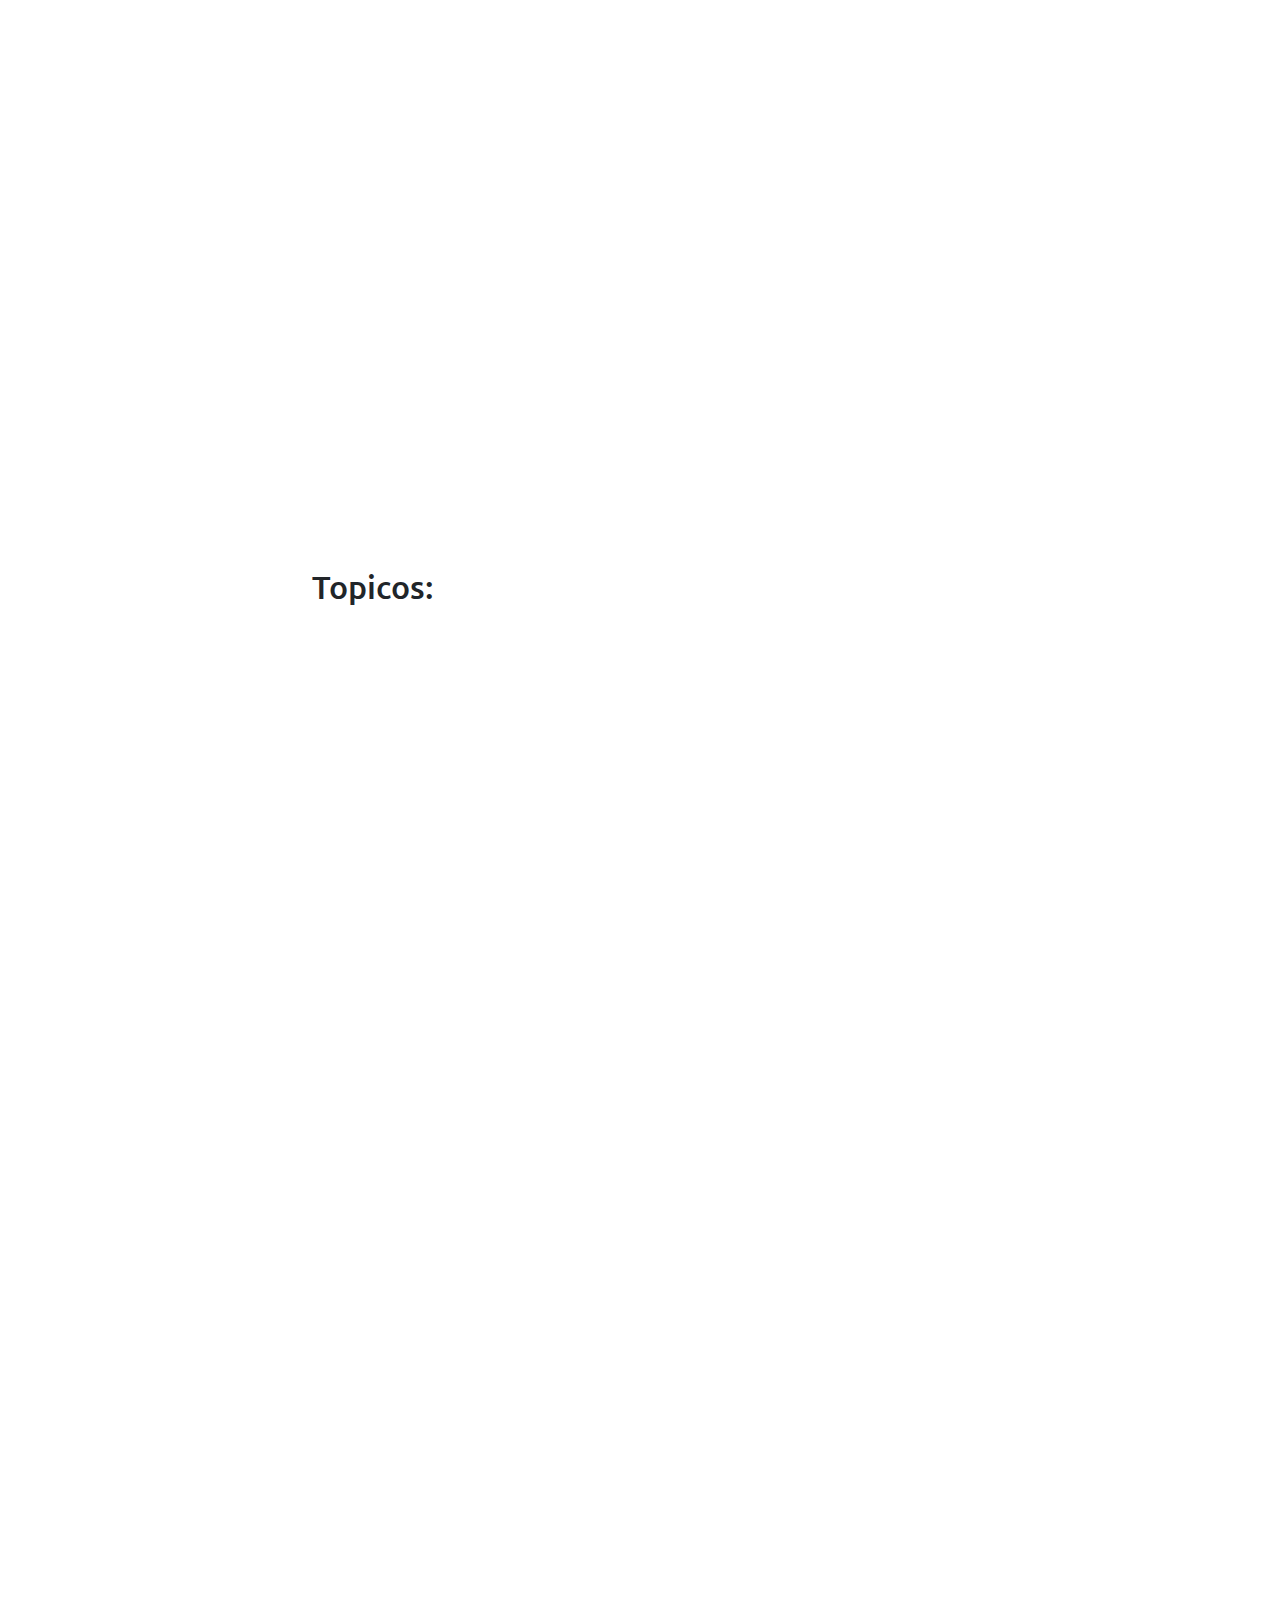
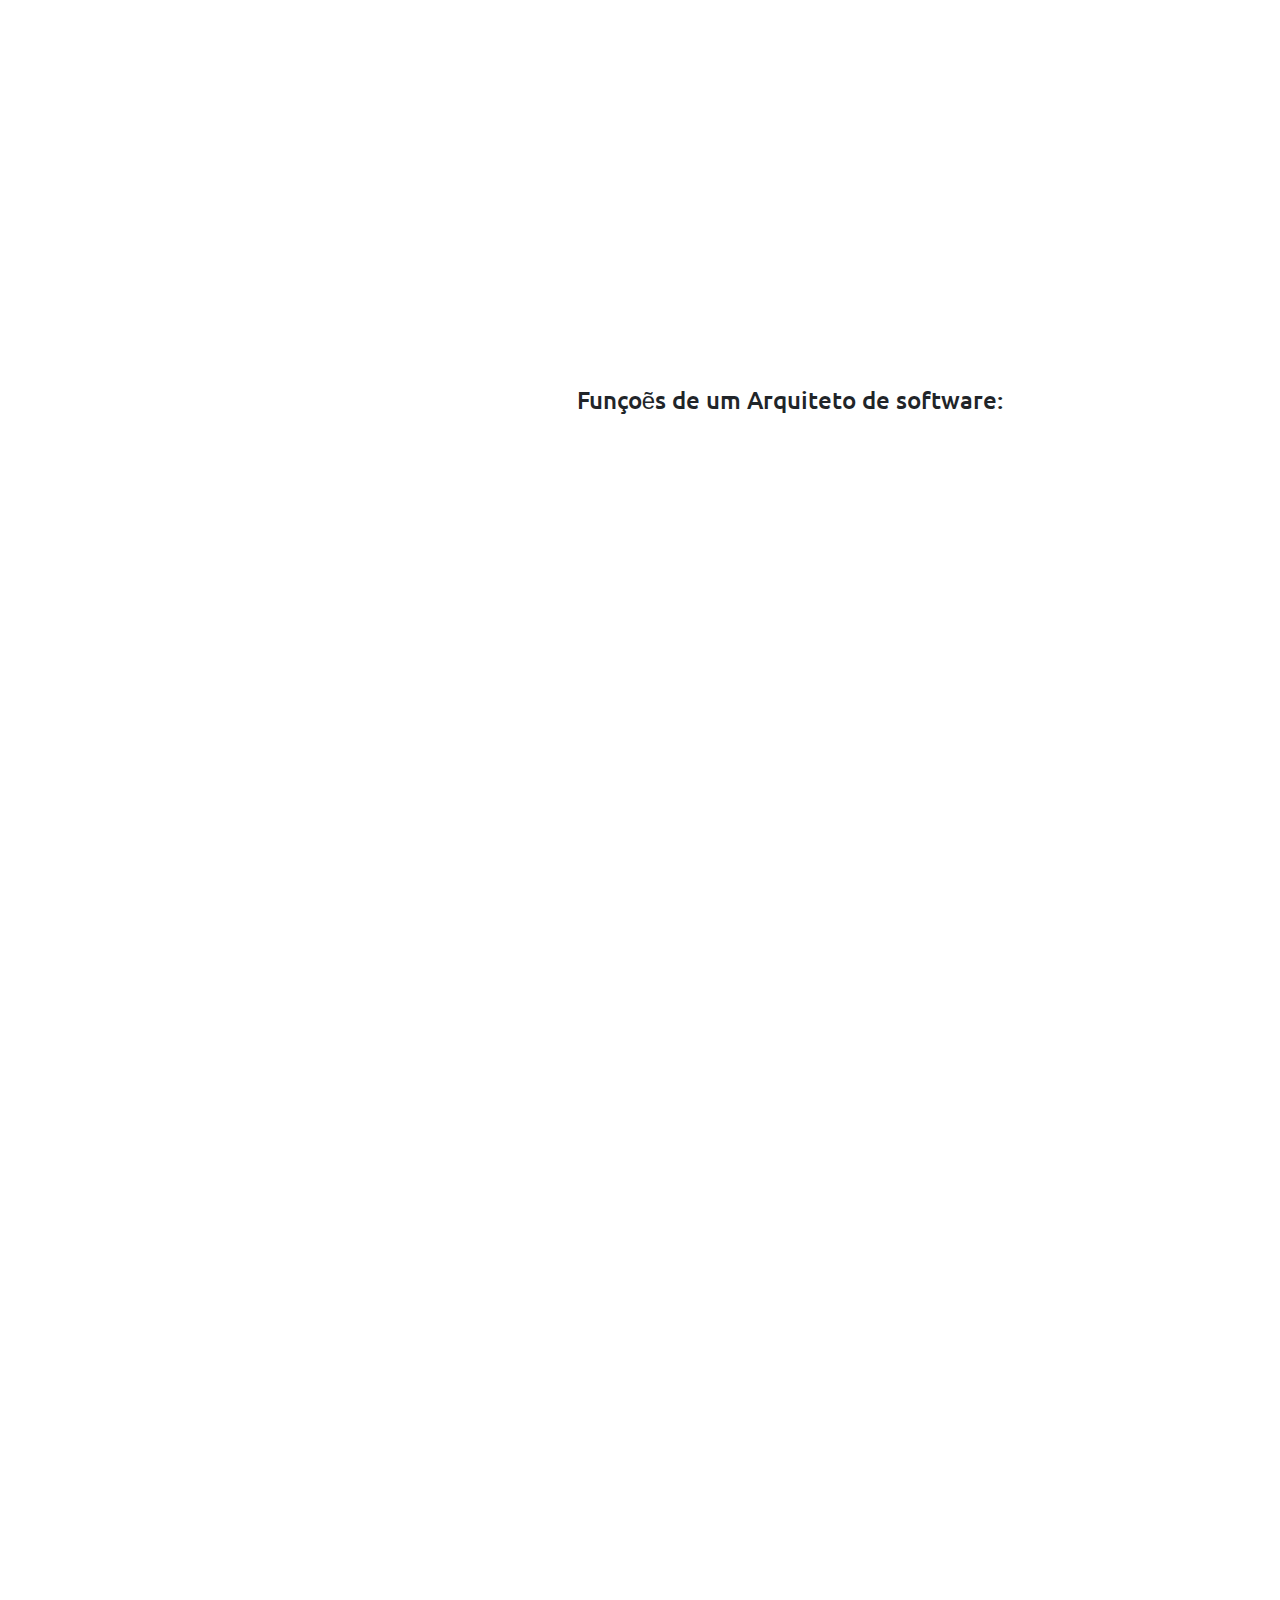
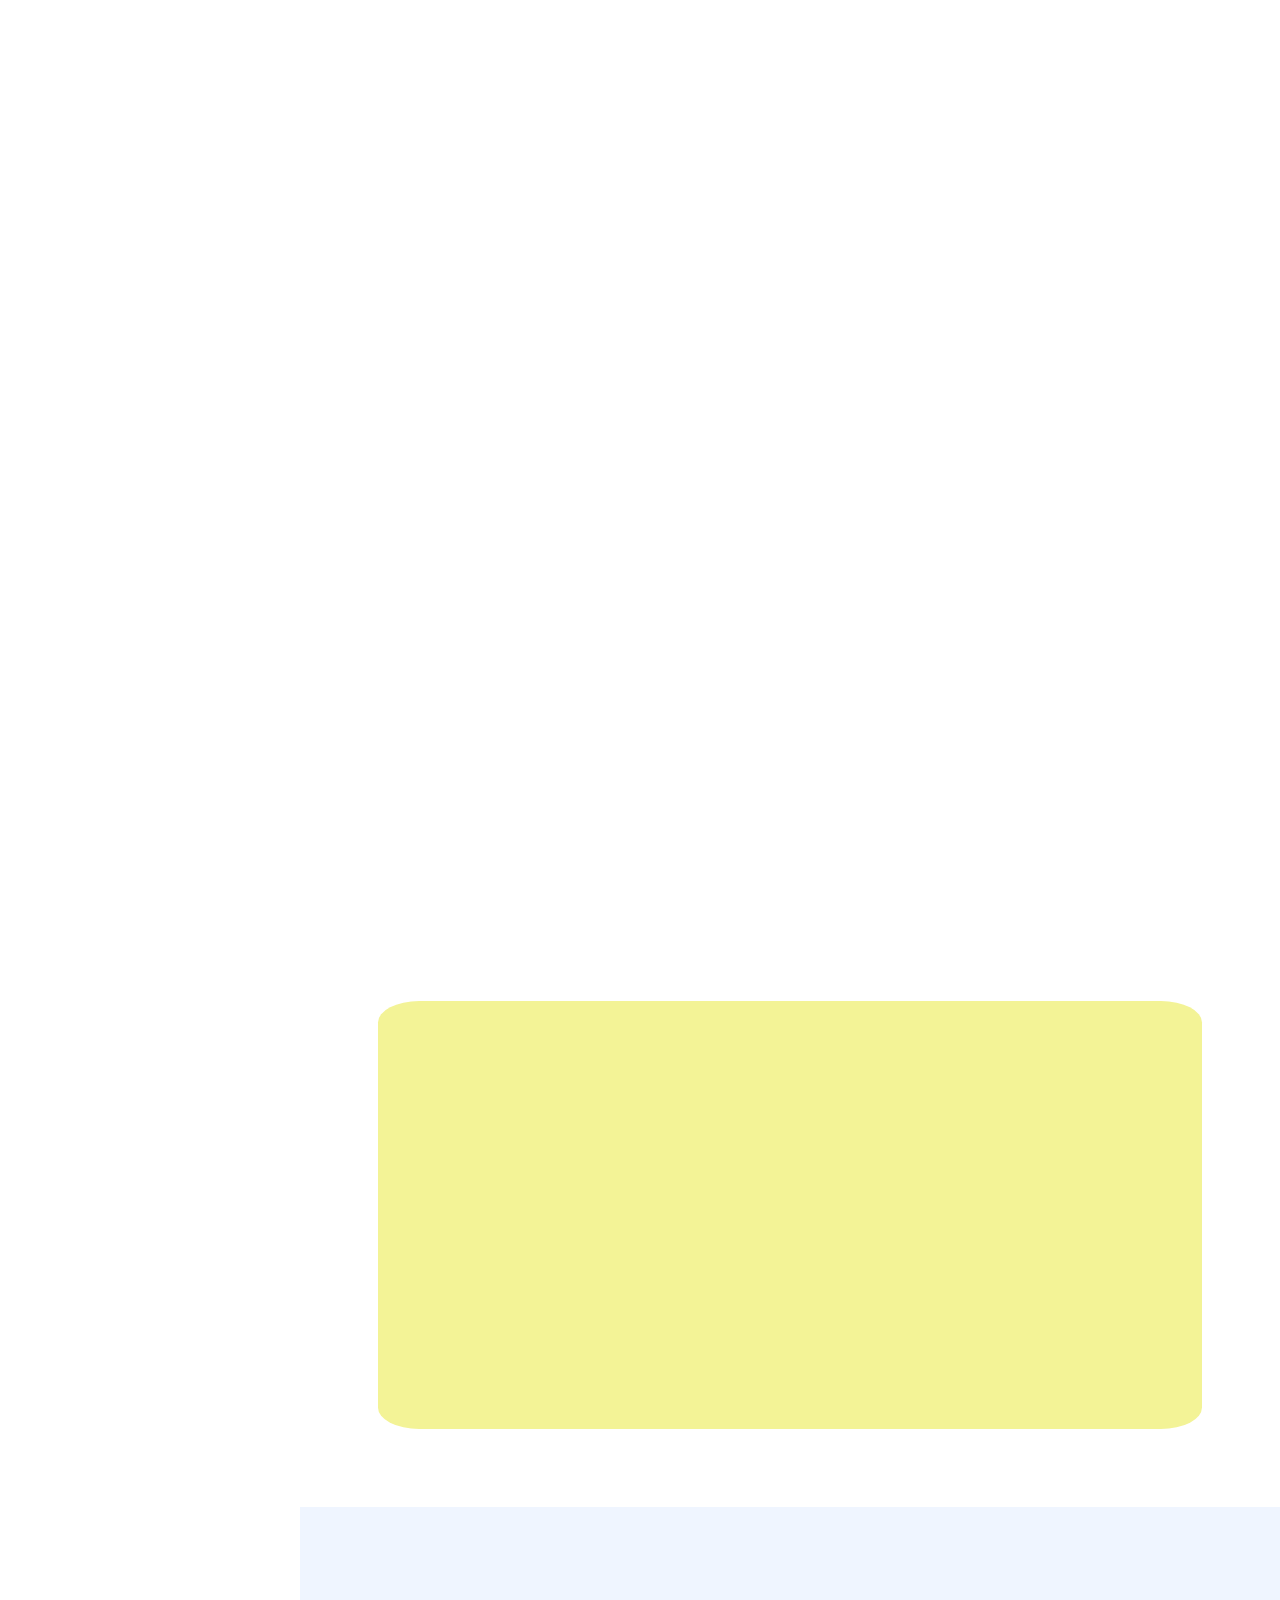
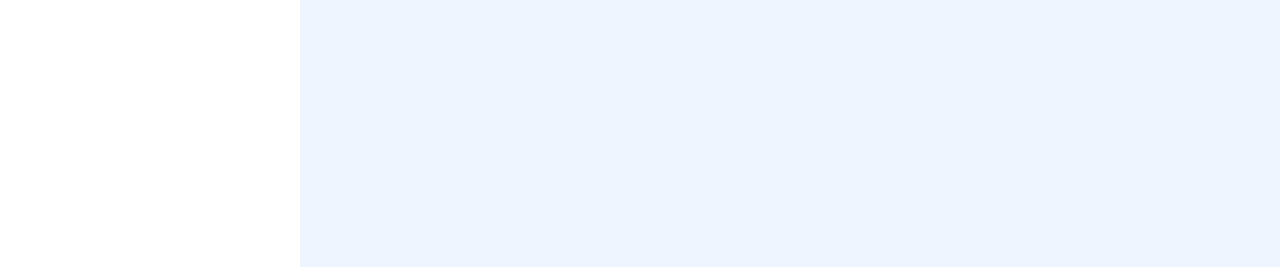
==== commit a20c193f: "Add files via upload" ====
--- a/index.html
+++ b/index.html
@@ -38,21 +38,27 @@
                             aria-hidden="true"></i> Inicio</a>
                 </li>
                 <li class="nav-item">
-                    <a class="nav-link" href="#sobre"><i class="bi bi-person" aria-hidden="true"></i>
+                    <a class="nav-link" href="#sobre"><i class="bi bi-people-fill" aria-hidden="true"></i>
                         Equipe </a>
                 </li>
 
                 <li class="nav-item">
-                    <a class="nav-link" href="#curriculo"><i class="bi bi-file-earmark" aria-hidden="true"></i>
+                    <a class="nav-link" href="#curriculo"><i class="bi bi-list-ul" aria-hidden="true"></i>
                         Topicos </a>
                 </li>
                 <li class="nav-item">
-                    <a class="nav-link" href="#portfolio"><i class="bi bi-collection" aria-hidden="true"></i>
-                        Portfólio</a>
+                    <a class="nav-link" href="#arquiteto"><i class="bi bi-building" aria-hidden="true"></i>
+                        Arquitetura </a>
                 </li>
                 <li class="nav-item">
-                    <a class="nav-link" href="#contato"><i class="bi bi-envelope" aria-hidden="true"></i> Contato</a>
-                </li>
+                    <a class="nav-link" href="#Boas_praticas"><i class="bi bi-check2-circle" aria-hidden="true"></i>
+                        Boas Praticas </a>
+                </li>
+                <li class="nav-item">
+                    <a class="nav-link" href="#portfolio"><i class="bi bi-book" aria-hidden="true"></i>
+                        Referencias</a>
+                </li>
+
             </ul>
         </nav>
     </aside>
@@ -273,32 +279,91 @@
 
                 </ul>
                 <br>
-                <img class="img_arquiteto" src="static/img/fundo_cat.jpg" alt="">
-            </div>
+                <img class="img_arquiteto" src="static/img/gato.jpg" alt="">
+            </div>
+
             <div>
-                <h4> Funçoẽs de um Arquiteto de software:</h4>
-            </div>
+                <h4 class="text-center"> Funçoẽs de um Arquiteto de software:</h4>
+            </div>
+
             <div class="d-flex justify-content-center ">
-                <ul class="content col-md-6"> 
+                <ul class="content col-md-5" data-anime="left">
                     <li> Identifica as partes interessadas num projeto e suas necessidades </li>
                     <li> Identifica os requisitos operacionais e os requisitos não-funcionais (rendimento,
                         disponibilidade, escalabilidade, etc.) </li>
                     <li> Desenha todo o sistema com base nos requisitos do projeto </li>
                     <li> Escolhe e arquitetura de cada componente do sistema</li>
                     <li>Escolhe as tecnologias para a aplicação de cada componente e das conexões entre eles </li>
+                </ul>
+                <ul class="content col-md-5" data-anime="fecha">
                     <li>Revisa os código e se assegurar da qualidade do projeto </li>
                     <li>Faz o seguimento da arquitetura após a implementação do sistema </li>
                     <li>Melhora a arquitetura de forma contínua </li>
                     <li>Redige e colabora na produção da documentação do projeto </li>
                     <li>Cria padrões de desenvolvimento uniformes na empresa </li>
                     <li>Facilita o trabalho e ajuda mesmo a formar a equipe de software </li>
-                    </li>
-
                 </ul>
             </div>
         </section>
 
-
+        <section id="arquitetura">
+            <h1 class="text-center" data-anime="down"> Arquitetura de software </h1>
+            <h2 class="text-center" data-anime="right"> Padrão MVC:</h2>
+            <div class="d-flex justify-content-center  ">
+                <p class="text-center container col-md-4" data-anime="left">O padrão MVC (Model-View-Controller) é uma
+                    arquitetura de software que separa a lógica de negócios
+                    (Model), a apresentação (View) e o controle das interações do usuário (Controller), facilitando a
+                    manutenção, escalabilidade e reutilização do código.</p>
+                <img data-anime="fecha" src="static/img/MVC.png" alt="">
+            </div>
+            <p onclick="his_MVC()" class="text-center " data-anime="up">Clique aqui para saber mais da história do MVC.
+            </p>
+            <div id="his" onclick="ling_MVC()"></div>
+            <div id="ling"></div>
+
+            <div class="text-center">
+                <h1 data-anime="up"> Microsserviços </h1>
+                <p data-anime="fecha">Arquitetura em micros serviços, tema apresentado no guia,
+                    se tornou popular na última década e se consolidou como uma
+                    opção na construção de soluções. Na relação com o uso de camadas,
+                    os micros serviços passam a ser uma divisão física orientada pelo domínio do negócio
+                    , e cada micros serviço pode ainda aplicar o uso das camadas lógicas citadas no tema
+                    Camadas.
+                </p>
+                <img data-anime="up" class="align-items-center" src="static/img/microserviço.png" alt="">
+
+            </div>
+            <div class="camadas_arquitetura">
+                <p onclick="lista_micro()" data-anime="up"> São exemplos de Micro Serviços</p>
+                <div id="lista"></div>
+
+
+
+                <h1 data-anime="left">Arquitetura em Camadas</h1>
+                <p data-anime="up">A arquitetura em camadas é uma abordagem comum para organizar sistemas de software em
+                    diferentes
+                    níveis de abstração e responsabilidade. Aqui estão alguns exemplos de camadas comuns em aplicações
+                    de software. Ver Mais</p>
+                <ul data-anime="left">
+                    <li onclick="des_apresentar()">Camada de Apresentação (Presentation Layer):</li>
+                    <div id="leg_apresentar"></div>
+                    <li onclick="des_logica()">Camada de Lógica de Aplicação (Application Logic Layer):</li>
+                    <div id="leg_logica"></div>
+                    <li onclick="des_dados()">Camada de Acesso a Dados (Data Access Layer):</li>
+                    <div id="leg_dados"></div>
+                    <li onclick="des_infraestrutura()">Camada de Infraestrutura (Infrastructure Layer):</li>
+                    <div id="leg_infraestrutura"></div>
+                    <li onclick="des_servicos()">Camada de Serviços (Service Layer):</li>
+                    <div id="leg_servicos"></div>
+                    <li onclick="des_seguranca()">Camada de Segurança (Security Layer):</li>
+                    <div id="leg_seguranca"></div>
+                </ul>
+
+
+                <img data-anime="fecha" src="static/img/camadas.png" alt="">
+            </div>
+
+        </section>
         <h1></h1>
 
         <section id="Boas_praticas">
@@ -377,156 +442,71 @@
 
                     <h2 class="pb-4">Referencias</h2>
                     <!--Base -->
-                    <div id="carouselPortfolio" class="carousel carousel-dark slide" data-bs-ride="carousel">
-                        <div class="carousel-indicators">
-                            <button type="button" data-bs-target="#carouselPortfolio" data-bs-slide-to="0"
-                                class="active" aria-current="true" aria-label="Slide 1"></button>
-                            <button type="button" data-bs-target="#carouselPortfolio" data-bs-slide-to="1"
-                                aria-label="Slide 2"></button>
-                        </div>
-                        <div class="carousel-inner">
-                            <div class="carousel-item active" data-bs-interval="10000">
-                                <!--Manual do Arquiteto de Software-->
-                                <br>
-                                <div class="row row-cols-1 row-cols-md-3 g-5 d-flex align-items-stretch">
-                                    <div class="col">
-                                        <div class="card">
-                                            <img src="static/img/manualdoaquitto_img.png" class="img_referencia"
-                                                alt="Plataforma educacional">
-                                            <div class="card-body">
-                                                <h5 class="card-title">Manual do Arquiteto de Software </h5>
-                                                <p> clique no link abaixo para visualizar o site </p>
-                                                <div class="d-flex justify-content-center">
-                                                    <a href="https://arquiteturadesoftware.online/" target='_blank'
-                                                        class="btn btn-outline-primary"><i
-                                                            class="bi bi-link-45deg"></i></a>
+    
+                    <section id="portfolio">
+                        <div class="container">
+                            <div id="carouselPortfolio" class="carousel slide" data-bs-ride="carousel">
+                                <div class="carousel-inner">
+                                    <div class="carousel-item active" data-bs-interval="2000">
+                                        <div class="row row-cols-1 row-cols-md-3 g-4">
+                                            <div class="col">
+                                                <div class="card h-100">
+                                                    
+                                                    <div class="card-body d-flex flex-column">
+                                                        <h5 class="card-title">Manual do Arquiteto de Software</h5>
+                                                        <p class="card-text">Clique no link abaixo para visualizar o site</p>
+                                                        <div class="mt-auto d-flex justify-content-center">
+                                                            <a href="https://arquiteturadesoftware.online/" target='_blank' class="btn btn-outline-primary"><i class="bi bi-link-45deg"></i></a>
+                                                        </div>
+                                                    </div>
+                                                </div>
+                                            </div>
+                                            <div class="col">
+                                                <div class="card h-100">
+                                                  
+                                                    <div class="card-body d-flex flex-column">
+                                                        <h5 class="card-title">Dio.me</h5>
+                                                        <p class="card-text">Clique no link abaixo para visualizar o site</p>
+                                                        <div class="mt-auto d-flex justify-content-center">
+                                                            <a href="https://www.dio.me/articles/melhores-praticas-no-desenvolvimento-de-software-construindo-produtos-de-qualidade" target='_blank' class="btn btn-outline-primary"><i class="bi bi-link-45deg"></i></a>
+                                                        </div>
+                                                    </div>
+                                                </div>
+                                            </div>
+                                            <div class="col">
+                                                <div class="card h-100">
+                                                   
+                                                    <div class="card-body d-flex flex-column">
+                                                        <h5 class="card-title">Guia.dev</h5>
+                                                        <p class="card-text">Clique no link abaixo para visualizar o site</p>
+                                                        <div class="mt-auto d-flex justify-content-center">
+                                                            <a href="https://guia.dev/pt/pillars/software-architecture/layers-and-architecture-patterns.html" target='_blank' class="btn btn-outline-primary"><i class="bi bi-link-45deg"></i></a>
+                                                        </div>
+                                                    </div>
                                                 </div>
                                             </div>
                                         </div>
                                     </div>
-                                    <!-- CHATGPT -->
-                                    <div class="row row-cols-1 row-cols-md-7 g-4 d-flex align-items-stretch">
-                                        <div class="card">
-                                            <img src="static/img/Chat-GPT-2-2.jpg" class="img_referencia"
-                                                alt="print do blog">
-                                            <div class="card-body">
-                                                <h5 class="card-title">ChatGPT OpenAI </h5>
-                                                <p class="card-text">clique no link abaixo para visualizar o site </p>
-                                                <div class="d-flex justify-content-center">
-                                                    <br>
-                                                    <a href="https://chat.openai.com/" target='_blank'
-                                                        class="btn btn-outline-primary"><i
-                                                            class="bi bi-link-45deg"></i></a>
-                                                </div>
-                                            </div>
-                                        </div>
-                                    </div>
-                                    <!--outras -->
-                                    <div class="col">
-                                        <div class="card">
-                                            <img src="../static/img/pokedex.png" class="card-img-top img-fluid w-100"
-                                                alt="print do blog">
-                                            <div class="card-body">
-                                                <h5 class="card-title">base </h5>
-                                                <p class="card-text">Base </p>
-                                                <div class="d-flex justify-content-center">
-                                                    <a href="https://github.com/codethi/pokedex-flask" target='_blank'
-                                                        class="btn btn-outline-dark me-3"><i
-                                                            class="bi bi-github"></i></a>
-                                                    <a href="https://pokedex-thicode.herokuapp.com/" target='_blank'
-                                                        class="btn btn-outline-primary"><i
-                                                            class="bi bi-link-45deg"></i></a>
-                                                </div>
-                                            </div>
-                                        </div>
-                                    </div>
+                                    <!-- Adicione mais itens de carrossel conforme necessário -->
                                 </div>
-
+                                <button class="carousel-control-prev" type="button" data-bs-target="#carouselPortfolio" data-bs-slide="prev">
+                                    <span class="carousel-control-prev-icon" aria-hidden="true"></span>
+                                    <span class="visually-hidden">Previous</span>
+                                </button>
+                                <button class="carousel-control-next" type="button" data-bs-target="#carouselPortfolio" data-bs-slide="next">
+                                    <span class="carousel-control-next-icon" aria-hidden="true"></span>
+                                    <span class="visually-hidden">Next</span>
+                                </button>
                             </div>
-
-                            <div class="carousel-item" data-bs-interval="2000">
-                                <div class="row row-cols-1 row-cols-md-3 g-4">
-                                    <div class="col">
-                                        <div class="card h-100">
-                                            <img src="../static/img/bluesmusic.png" class="card-img-top img-fluid w-100"
-                                                alt="print do blog">
-                                            <div class="card-body">
-                                                <h5 class="card-title">Base </h5>
-                                                <p class="card-text">base </p>
-                                                <div class="d-flex justify-content-center">
-                                                    <a href="https://github.com/codethi/BlueMusicV2" target='_blank'
-                                                        class="btn btn-outline-dark me-3"><i
-                                                            class="bi bi-github"></i></a>
-                                                    <a href="https://appbluemusic.herokuapp.com/" target='_blank'
-                                                        class="btn btn-outline-primary"><i
-                                                            class="bi bi-link-45deg"></i></a>
-                                                </div>
-
-                                            </div>
-                                        </div>
-                                    </div>
-                                    <div class="col">
-                                        <div class="card h-100">
-                                            <img src="../static/img/timer.png" class="card-img-top img-fluid w-100"
-                                                alt="print do blog">
-                                            <div class="card-body">
-                                                <h5 class="card-title">Time r</h5>
-                                                <p class="card-text">descrisão </p>
-                                                <div class="d-flex justify-content-center">
-                                                    <a href="https://github.com/codethi/cronometro-intervalo"
-                                                        target='_blank' class="btn btn-outline-dark me-3"><i
-                                                            class="bi bi-github"></i></a>
-                                                    <a href="https://timer-break.netlify.app/" target='_blank'
-                                                        class="btn btn-outline-primary"><i
-                                                            class="bi bi-link-45deg"></i></a>
-                                                </div>
-
-                                            </div>
-                                        </div>
-                                    </div>
-                                    <div class="col">
-                                        <div class="card h-100">
-                                            <img src="../static/img/pagina-links.png"
-                                                class="card-img-top img-fluid w-100" alt="print do blog">
-                                            <div class="card-body">
-                                                <h5 class="card-title">base </h5>
-                                                <p class="card-text"> descrisão </p>
-                                                <div class="d-flex justify-content-center">
-                                                    <a href="https://github.com/codethi/thi.code" target='_blank'
-                                                        class="btn btn-outline-dark me-3"><i
-                                                            class="bi bi-github"></i></a>
-                                                    <a href="https://thicode.netlify.app/" target='_blank'
-                                                        class="btn btn-outline-primary"><i
-                                                            class="bi bi-link-45deg"></i></a>
-                                                </div>
-
-                                            </div>
-                                        </div>
-                                    </div>
-                                </div>
-                            </div>
-
                         </div>
-                        <button class="carousel-control-prev" type="button" data-bs-target="#carouselPortfolio"
-                            data-bs-slide="prev">
-                            <span class="carousel-control-prev-icon" aria-hidden="true"></span>
-                            <span class="visually-hidden">Previous</span>
-                        </button>
-                        <button class="carousel-control-next" type="button" data-bs-target="#carouselPortfolio"
-                            data-bs-slide="next">
-                            <span class="carousel-control-next-icon" aria-hidden="true"></span>
-                            <span class="visually-hidden">Next</span>
-                        </button>
-                    </div>
-
-                </div>
-            </section>
-
-        </section>
+                    </section>
+                    
+                                       
+                        
     </main>
 
-
-
+    <script src="static/camadas.js"></script>
+    <script src="static/arquitetura.js"></script>
     <script src="static/bootstrap/js/bootstrap.bundle.min.js"></script>
     <script src="static/script.js"></script>
     <script src="static/lista.js"></script>
--- a/static/style.css
+++ b/static/style.css
@@ -291,7 +291,9 @@
 [data-anime="right"] {
   transform: translate3d(50px ,0 ,0);
 }
-
+[data-anime="fecha"]{
+  transform: translate3d(100%, 0, 0);
+}
 [data-anime].animate {
   opacity: 1;
   transform: translate3d(0 ,0 ,0);
@@ -366,3 +368,12 @@
   border-radius: 5%;
 
 }
+.camadas_arquitetura{
+  margin-left: 5%;
+}
+.referencia{
+  height: 20%;
+  width: 20%;
+  display: flex;
+  justify-content: space-between;
+}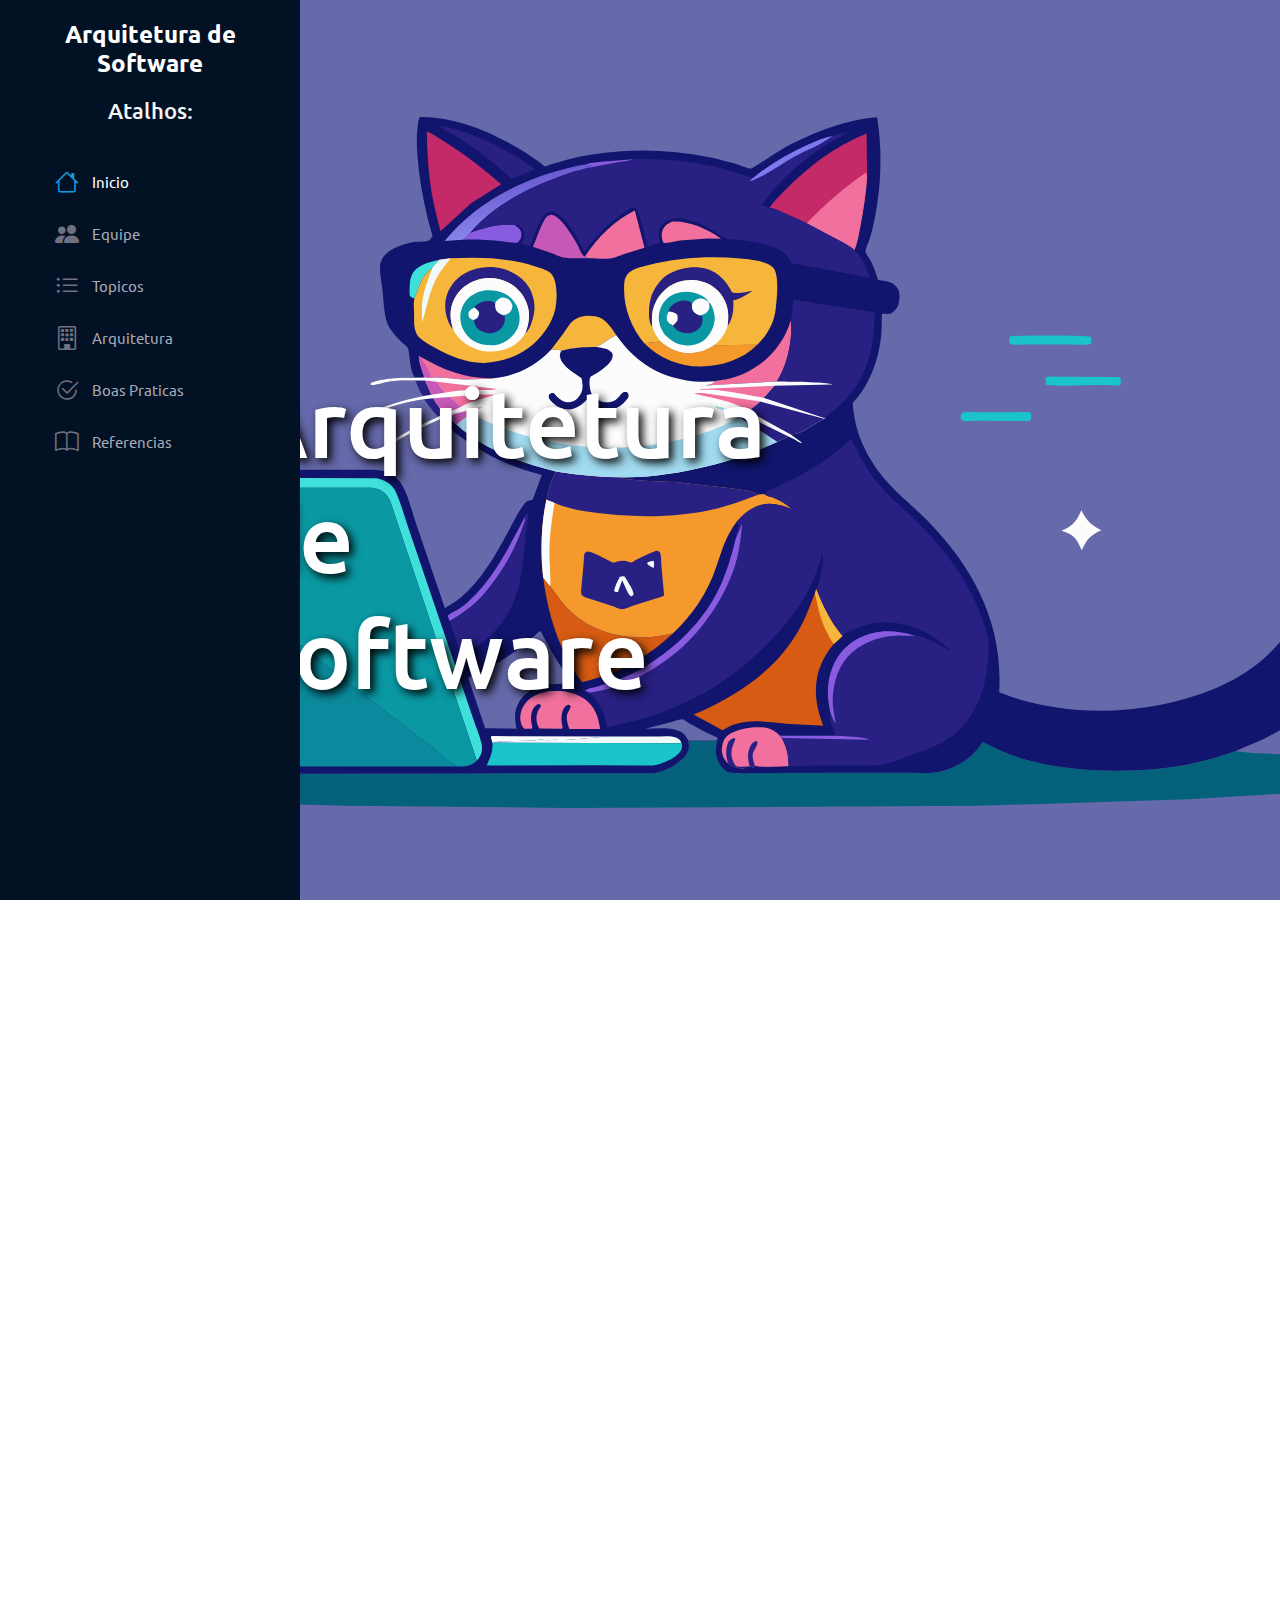
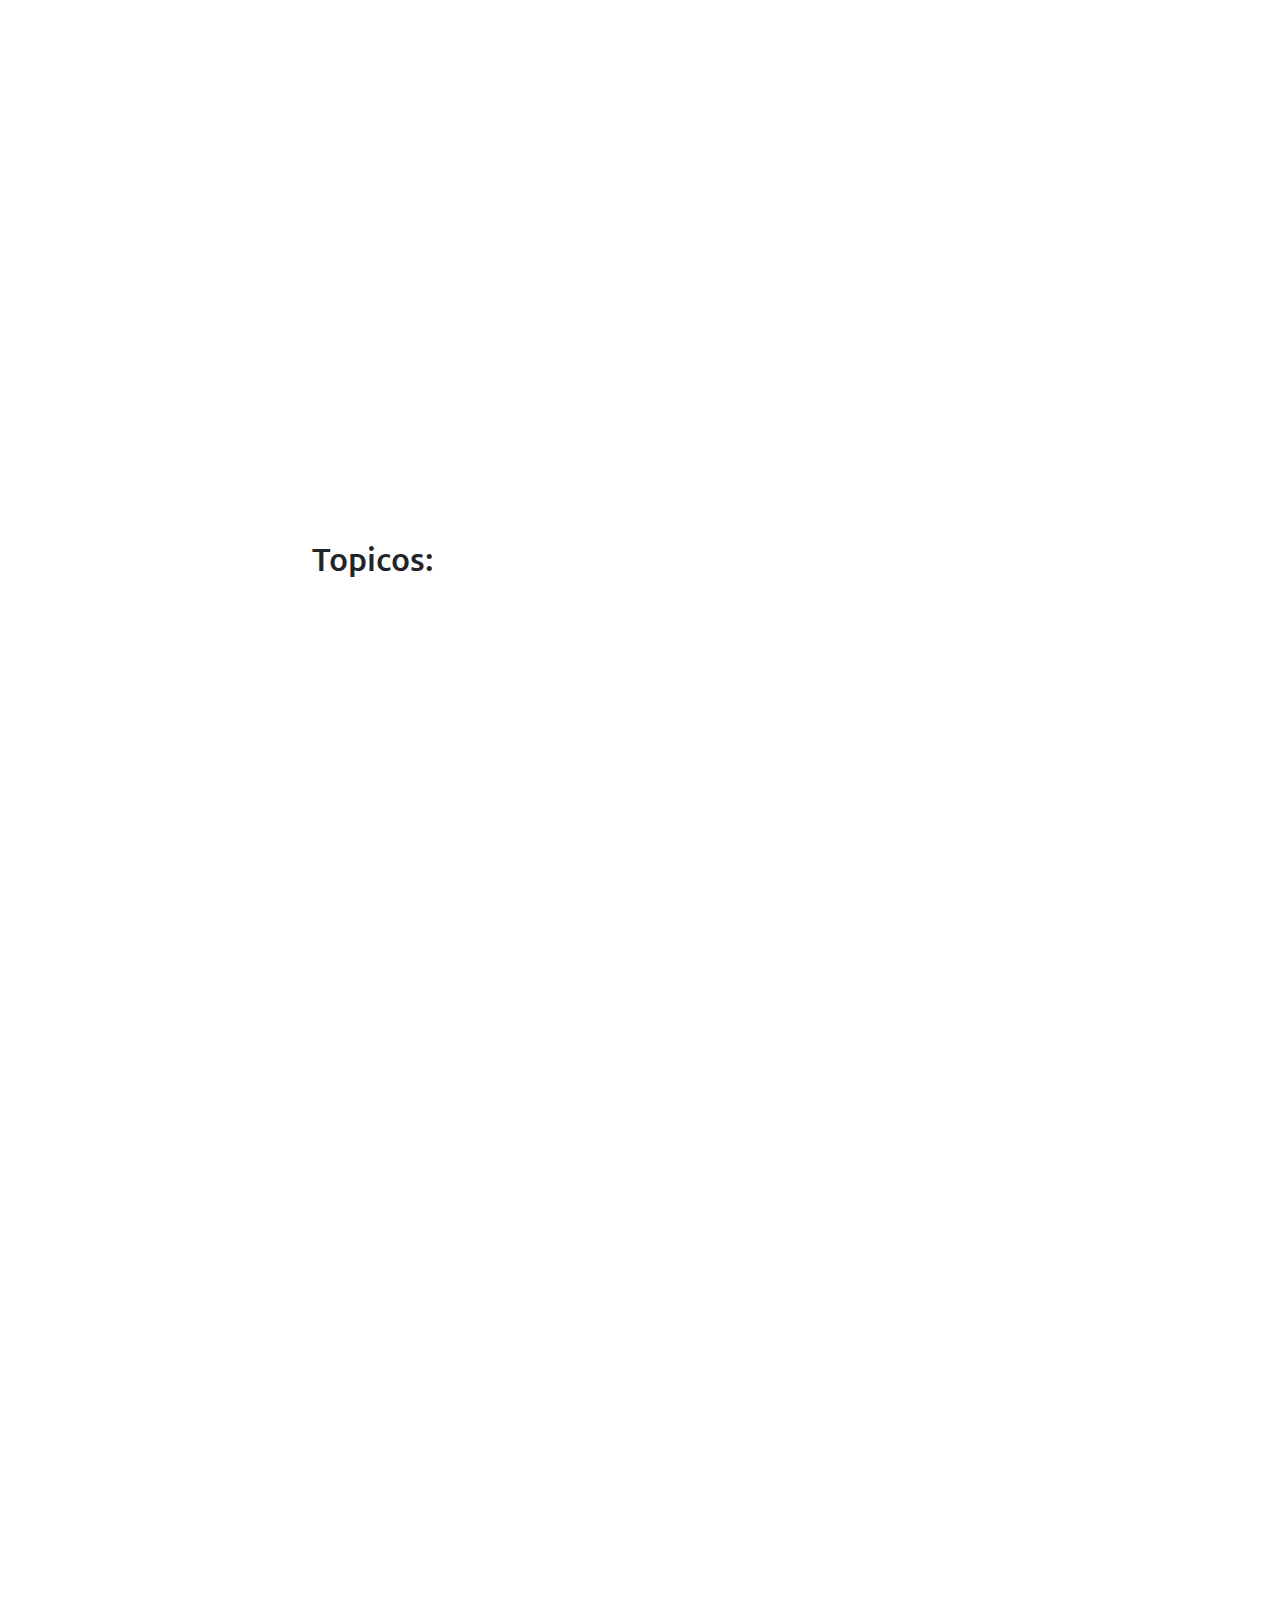
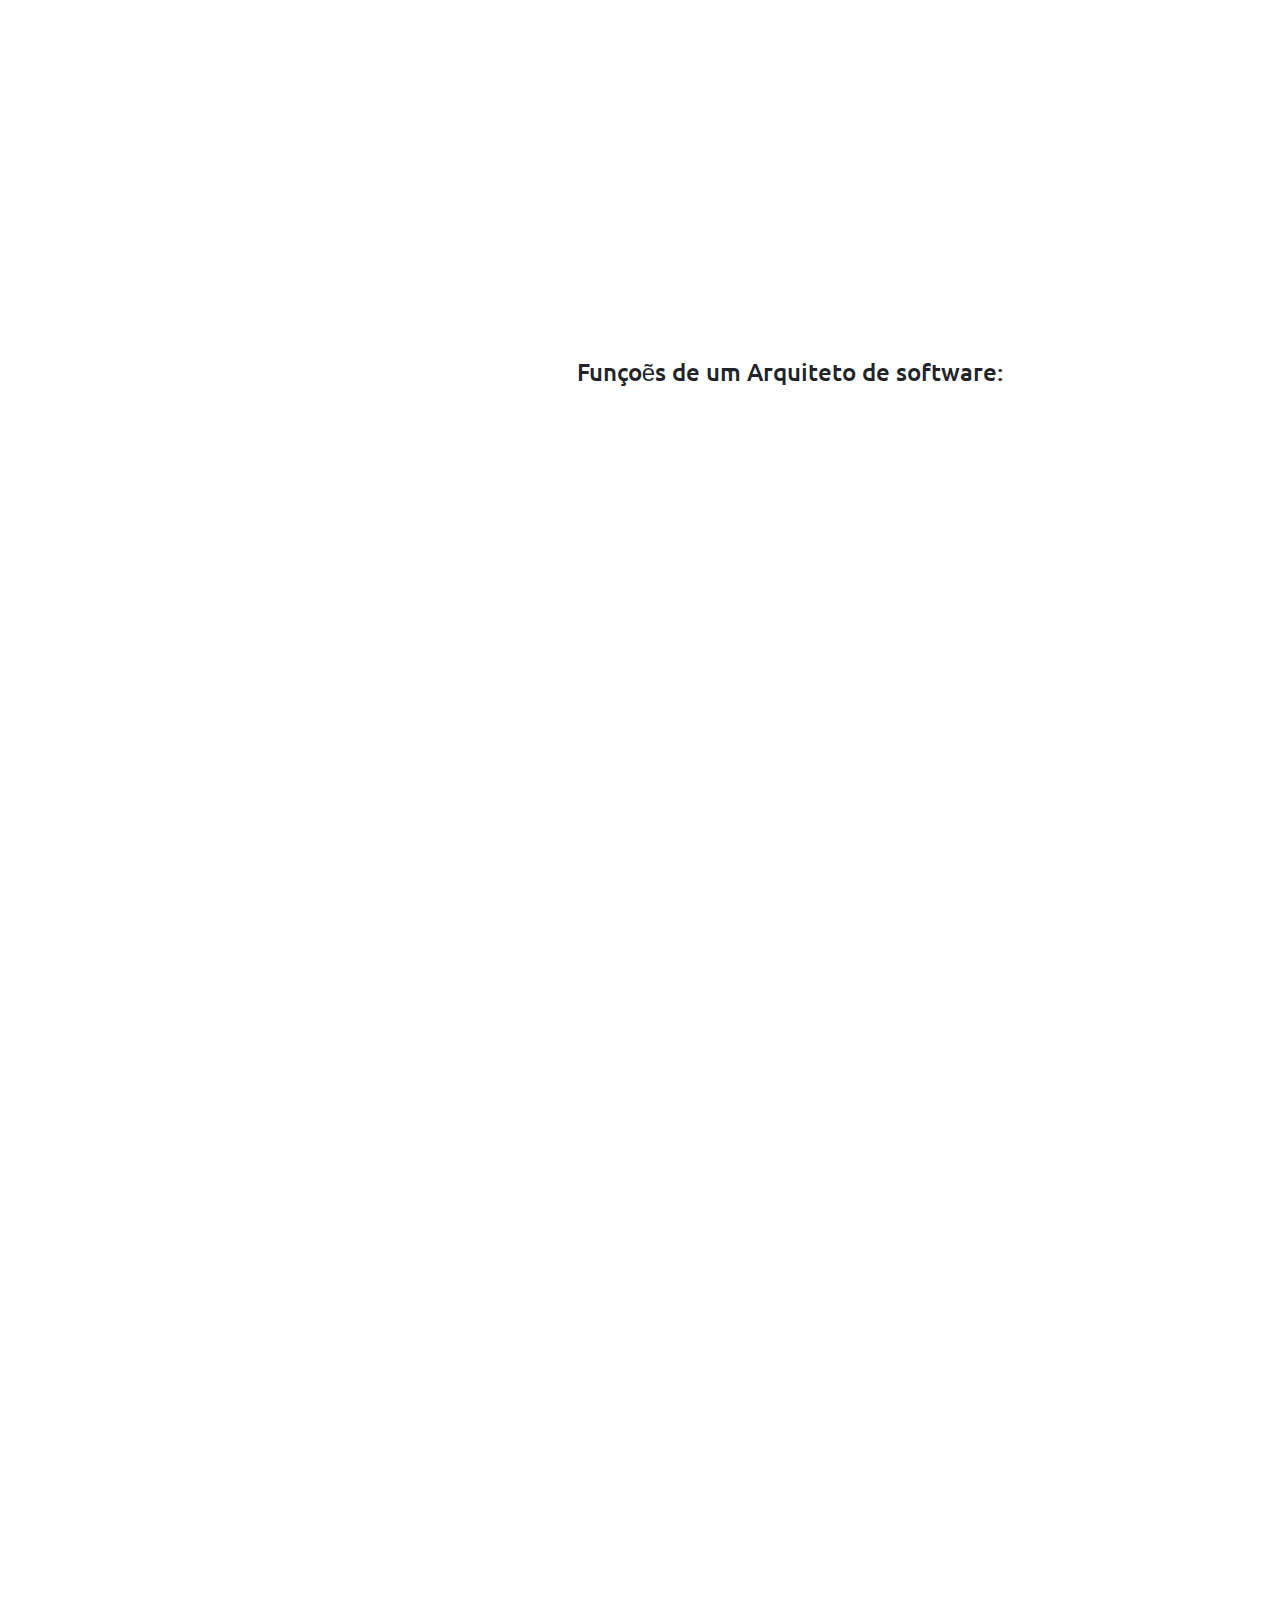
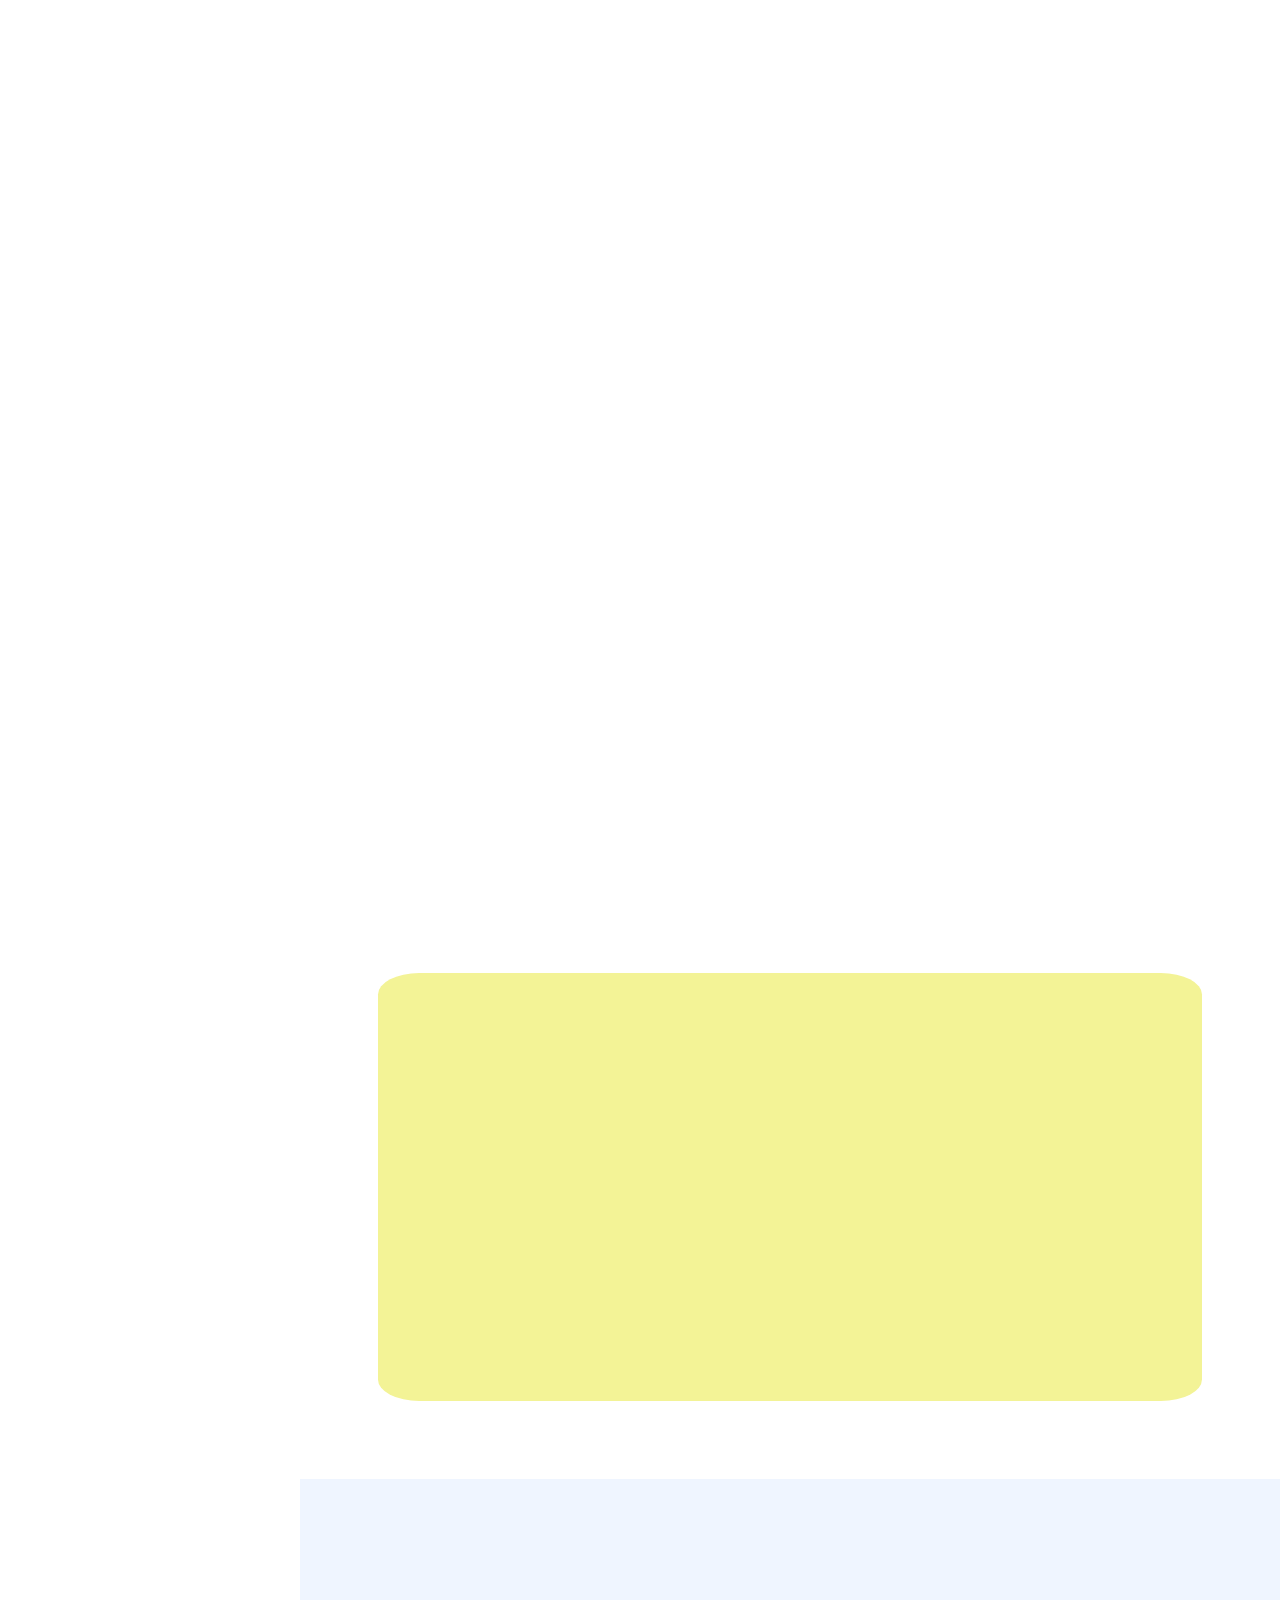
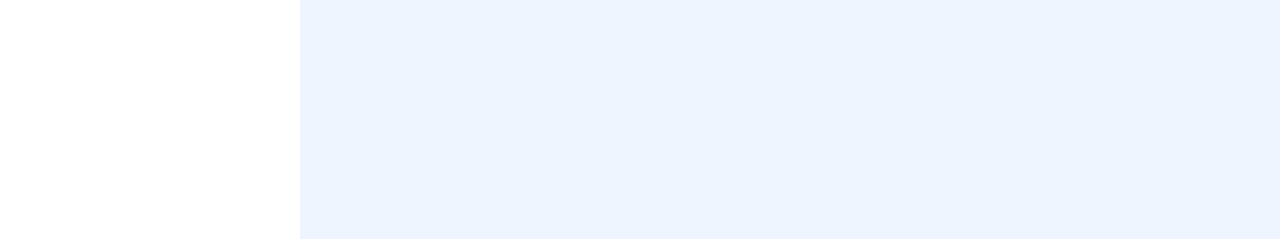
==== commit b4e7d10f: "Add files via upload" ====
--- a/index.html
+++ b/index.html
@@ -114,7 +114,7 @@
             <!-- Kaique-->
             <div class="col-md-6">
                 <div id="equipe" class="d-flex align-items-center">
-                    <img id="img_avatar" class="img-fluid shadow me-4" src="../static/img/" alt="kaique img"
+                    <img id="img_avatar" class="img-fluid shadow me-4" src="static/img/kaique_img.jpg" alt="kaique img"
                         data-anime="left">
                     <div class="texto_equipe" data-anime="up">
                         <h3>Kaique Iglesias</h3>
@@ -143,9 +143,7 @@
                             <li class="list-group-item">
                                 Número: <span class="fw-lighter">31</span>
                             </li>
-                            <li class="list-group-item">
-                                Função: <span class="fw-lighter">batata</span>
-                            </li>
+                          
                         </ul>
                     </div>
                 </div>
@@ -156,7 +154,7 @@
             <!-- Maria-->
             <div class="col-md-6">
                 <div id="equipe" class="d-flex align-items-center">
-                    <img id="img_avatar" class="img-fluid shadow me-4" src="../static/img/" alt="Maria img"
+                    <img id="img_avatar" class="img-fluid shadow me-4" src="static/img/duda_img.jpg" alt="Maria img"
                         data-anime="left">
                     <div class="texto_equipe" data-anime="up">
                         <h3>Maria Eduarda Dos Santos</h3>
@@ -164,9 +162,7 @@
                             <li class="list-group-item">
                                 Número: <span class="fw-lighter">34</span>
                             </li>
-                            <li class="list-group-item">
-                                Função: <span class="fw-lighter">batata</span>
-                            </li>
+                         
                         </ul>
                     </div>
                 </div>
@@ -185,9 +181,7 @@
                             <li class="list-group-item">
                                 Número: <span class="fw-lighter">36</span>
                             </li>
-                            <li class="list-group-item">
-                                Função: <span class="fw-lighter">batata</span>
-                            </li>
+                           
                         </ul>
                     </div>
                 </div>
--- a/static/style.css
+++ b/static/style.css
@@ -361,7 +361,6 @@
   height: 50%; 
 border-radius: 5%;
 }
-
 .img_arquiteto{ 
   height: 30%;
   width: 20%;
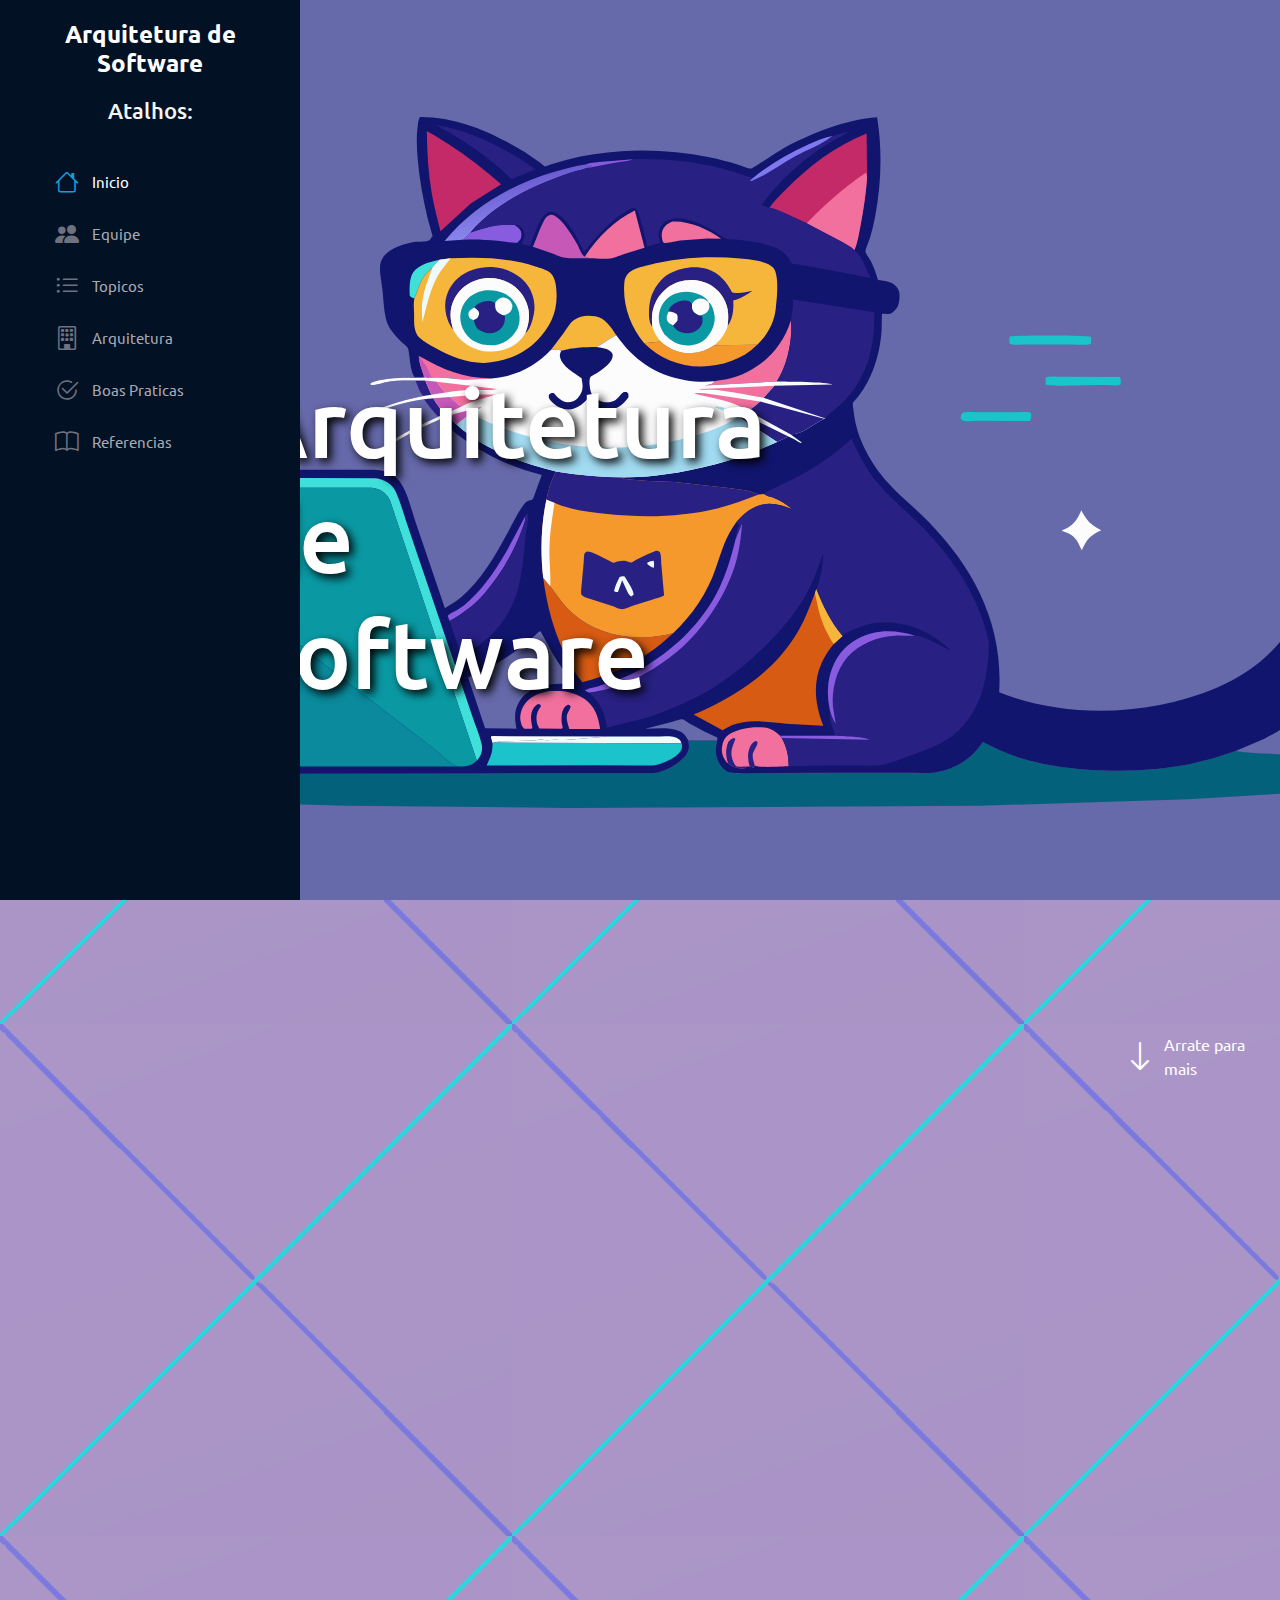
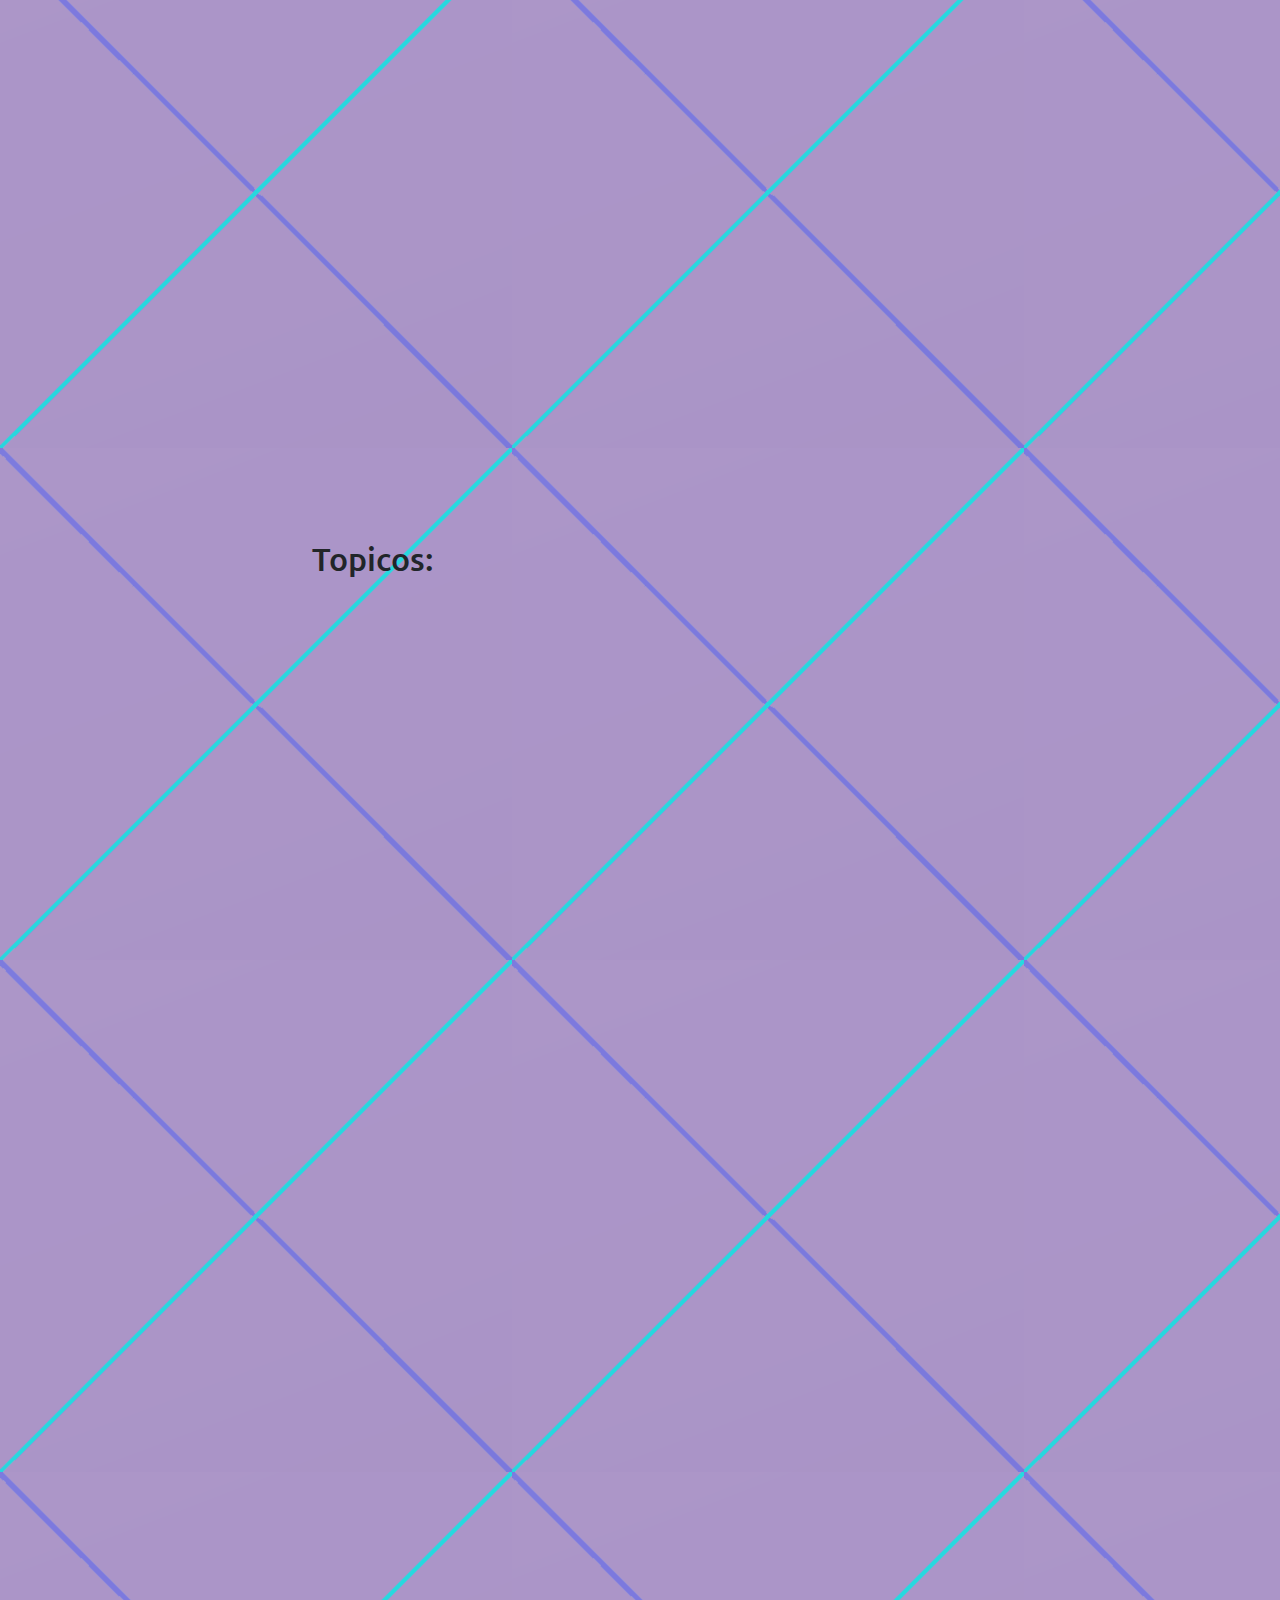
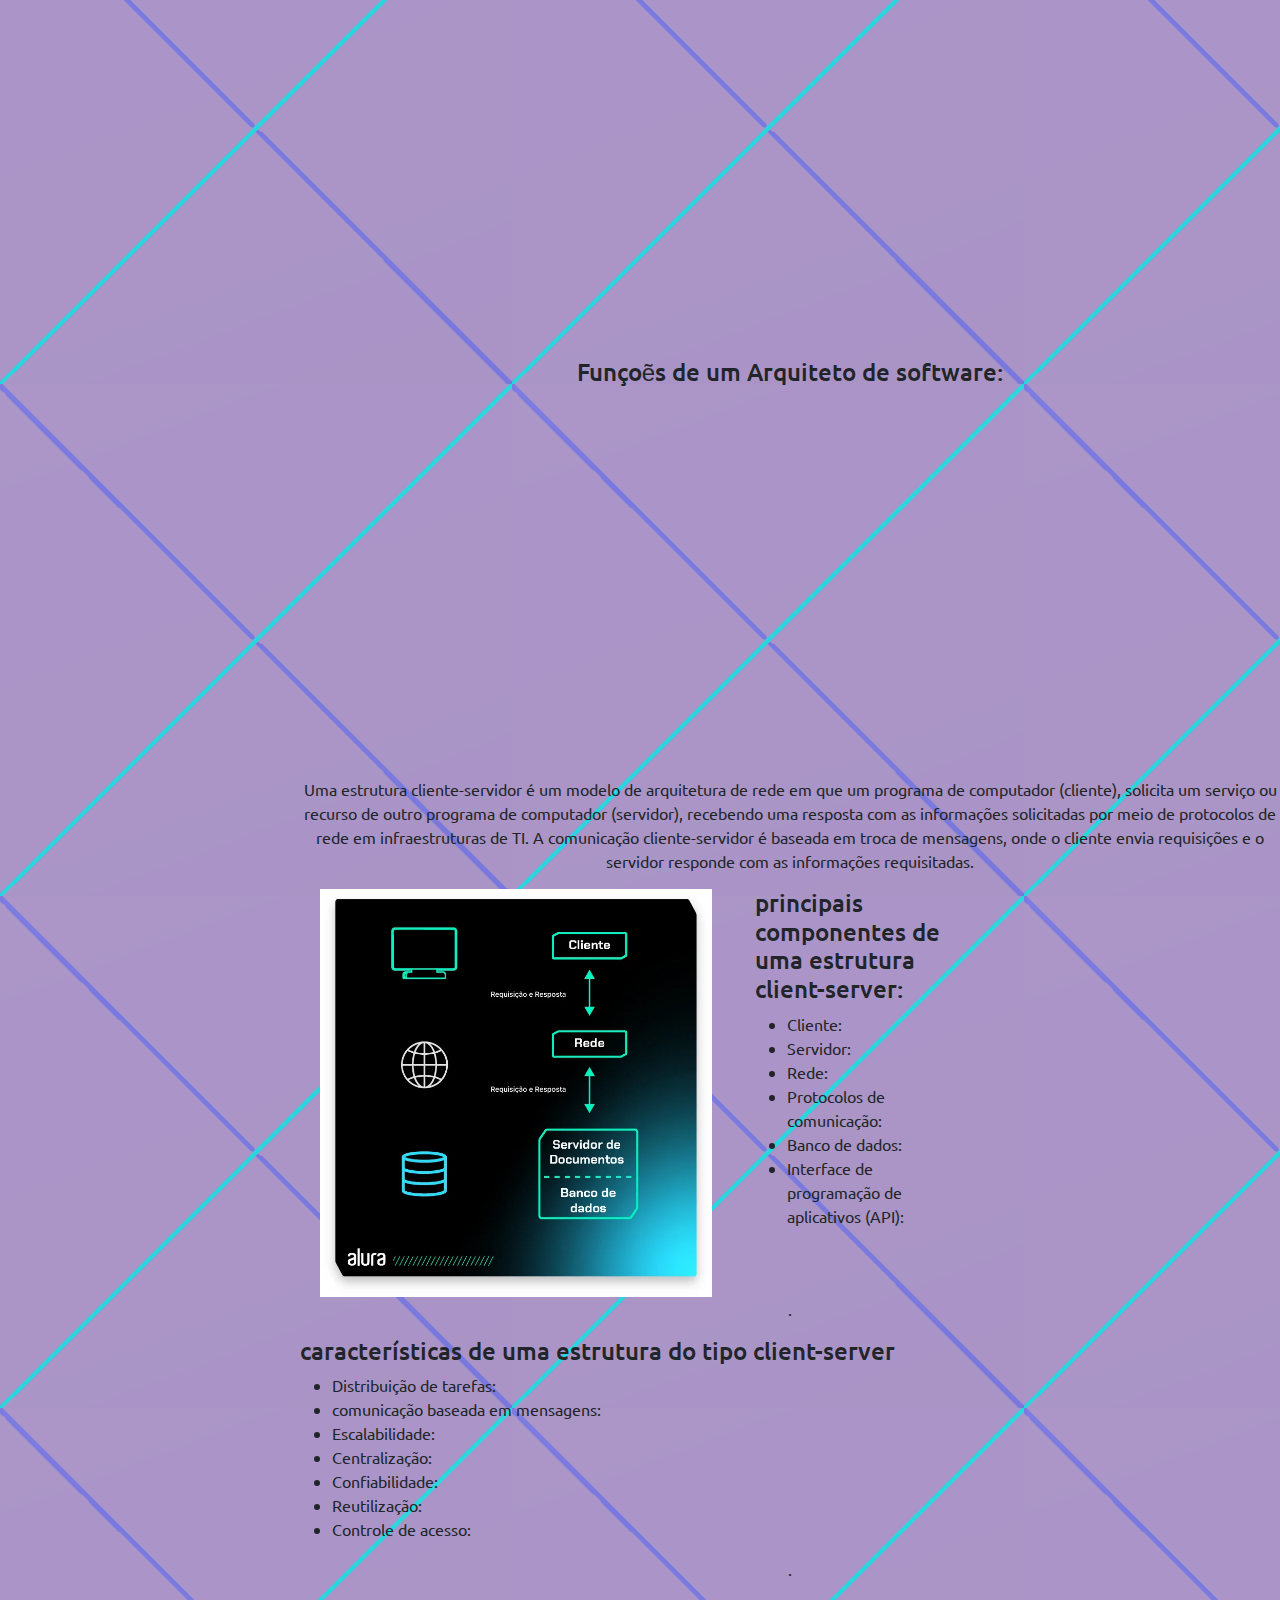
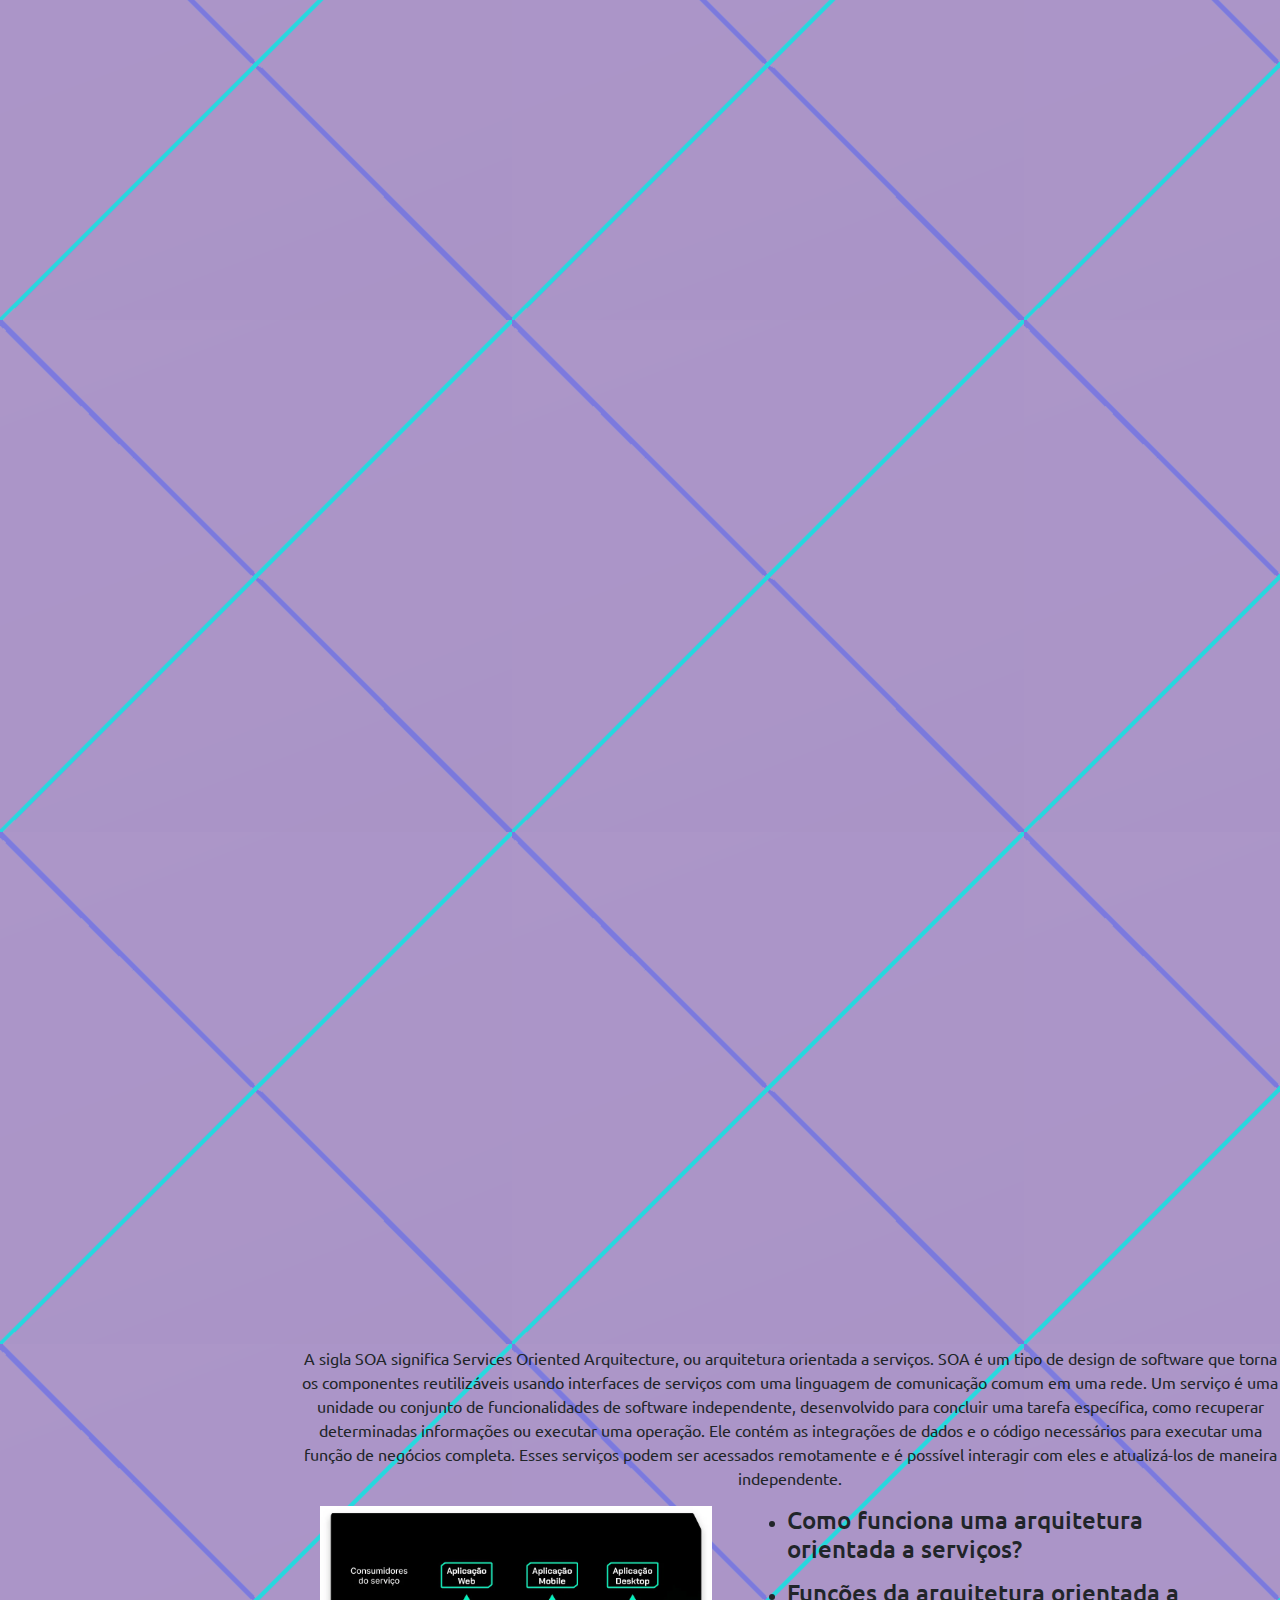
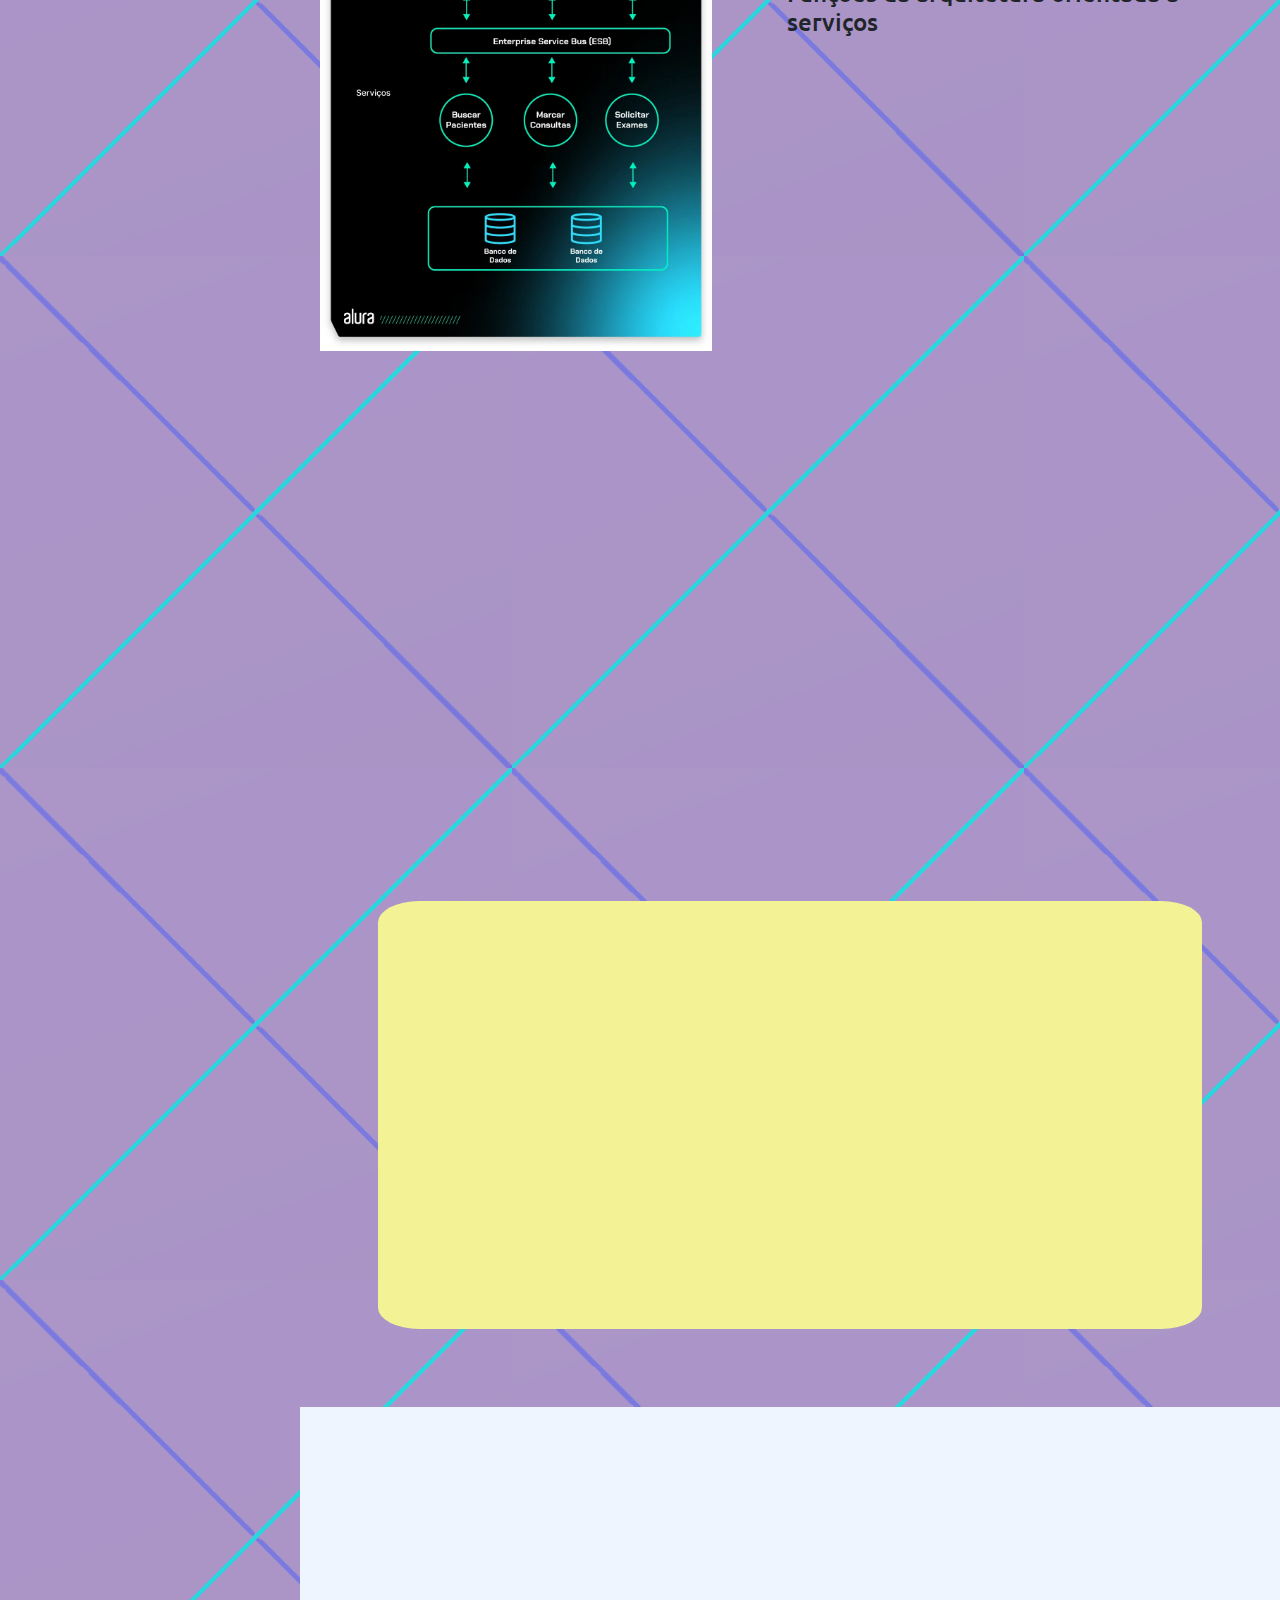
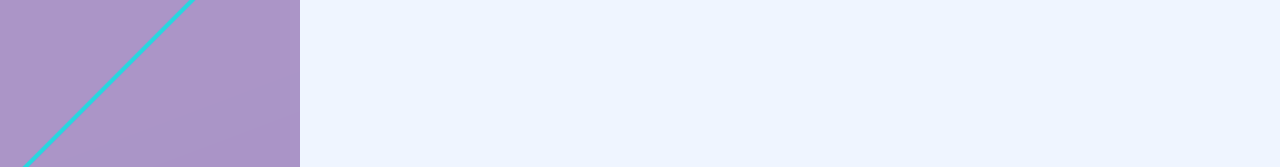
==== commit 06d1d9d0: "Add files via upload" ====
--- a/index.html
+++ b/index.html
@@ -143,7 +143,7 @@
                             <li class="list-group-item">
                                 Número: <span class="fw-lighter">31</span>
                             </li>
-                          
+
                         </ul>
                     </div>
                 </div>
@@ -162,7 +162,7 @@
                             <li class="list-group-item">
                                 Número: <span class="fw-lighter">34</span>
                             </li>
-                         
+
                         </ul>
                     </div>
                 </div>
@@ -181,7 +181,7 @@
                             <li class="list-group-item">
                                 Número: <span class="fw-lighter">36</span>
                             </li>
-                           
+
                         </ul>
                     </div>
                 </div>
@@ -302,13 +302,63 @@
 
         <section id="arquitetura">
             <h1 class="text-center" data-anime="down"> Arquitetura de software </h1>
+            <h2 class="text-center" data-anime="right"> estrutura client-server</h2>
+            <p>Uma estrutura cliente-servidor é um modelo de arquitetura de rede em que um programa de computador
+                (cliente), solicita um serviço ou recurso de outro programa de computador (servidor), recebendo uma
+                resposta com as informações solicitadas por meio de protocolos de rede em infraestruturas de TI.
+                A comunicação cliente-servidor é baseada em troca de mensagens, onde o cliente envia requisições e o
+                servidor responde com as informações requisitadas.
+            </p>
+            <div id="arrumasaporra">
+                <img id="alurasoa" src="static/img/aluracs.webp">
+                <div id="inblo">
+
+                    <h4>principais componentes de uma estrutura client-server:</h4>
+                    <ul>
+                        <li onclick="des_cliente()">Cliente:</li>
+                        <div id="leg_cliente"></div>
+                        <li onclick="des_servidor()"> Servidor:</li>
+                        <div id="leg_servidor"></div>
+                        <li onclick="des_rede()">Rede:</li>
+                        <div id="leg_rede"></div>
+                        <li onclick="des_comuni()">Protocolos de comunicação:</li>
+                        <div id="leg_comuni"></div>
+                        <li onclick="des_BD()">Banco de dados:</li>
+                        <div id="leg_BD"></div>
+                        <li onclick="des_API()">Interface de programação de aplicativos (API):</li>
+                        <div id="leg_API"></div>
+                    </ul>
+                </div>
+
+                <p>.</p>
+
+                <h4>características de uma estrutura do tipo client-server</h4>
+                <ul>
+                    <li onclick="des_DT()">Distribuição de tarefas:</li>
+                    <div id="leg_DT"></div>
+                    <li onclick="des_CBM()">comunicação baseada em mensagens:</li>
+                    <div id="leg_CBM"></div>
+                    <li onclick="des_Esca()">Escalabilidade:</li>
+                    <div id="leg_Esca"></div>
+                    <li onclick="des_Centra()">Centralização:</li>
+                    <div id="leg_Centra"></div>
+                    <li onclick="des_Confi()">Confiabilidade:</li>
+                    <div id="leg_Confi"></div>
+                    <li onclick="des_Reu()">Reutilização:</li>
+                    <div id="leg_Reu"></div>
+                    <li onclick="des_CA()">Controle de acesso:</li>
+                    <div id="leg_CA"></div>
+                </ul>
+            </div>
+            <p>.</p>
+
             <h2 class="text-center" data-anime="right"> Padrão MVC:</h2>
             <div class="d-flex justify-content-center  ">
                 <p class="text-center container col-md-4" data-anime="left">O padrão MVC (Model-View-Controller) é uma
                     arquitetura de software que separa a lógica de negócios
                     (Model), a apresentação (View) e o controle das interações do usuário (Controller), facilitando a
                     manutenção, escalabilidade e reutilização do código.</p>
-                <img data-anime="fecha" src="static/img/MVC.png" alt="">
+                <img data-anime="fecha" src="static/img/MVC.png">
             </div>
             <p onclick="his_MVC()" class="text-center " data-anime="up">Clique aqui para saber mais da história do MVC.
             </p>
@@ -355,8 +405,35 @@
 
 
                 <img data-anime="fecha" src="static/img/camadas.png" alt="">
-            </div>
-
+            </div id="arrumasaporra">
+            <h1 data-anime="left"> Arquitetura orientada a serviços(SOA)</h1>
+            <p>A sigla SOA significa Services Oriented Arquitecture, ou arquitetura orientada a serviços. SOA é um tipo
+                de design de software que torna os componentes reutilizáveis usando interfaces de serviços com uma
+                linguagem de comunicação comum em uma rede.
+                Um serviço é uma unidade ou conjunto de funcionalidades de software independente, desenvolvido para
+                concluir uma tarefa específica, como recuperar determinadas informações ou executar uma operação. Ele
+                contém as integrações de dados e o código necessários para executar uma função de negócios completa.
+                Esses serviços podem ser acessados remotamente e é possível interagir com eles e atualizá-los de maneira
+                independente.
+            </p>
+            <div id="at">
+                <img id="alurasoa" src="static/img/alura.soa.webp" alt="">
+                
+                <div id="vamos">
+                    <ul>
+                        <li id="lisoa" onclick="des_cfsoa()">
+                            <h4>Como funciona uma arquitetura orientada a serviços?</h4>
+                        </li>
+                        <div id="leg_cfsoa"></div>
+                    </ul>
+                    <ul>
+                        <li id="fssoa" onclick="des_fssoa()">
+                            <h4> Funções da arquitetura orientada a serviços</h4>
+                        </li>
+                        <div id="leg_fssoa"></div>
+                    </ul>
+                </div>
+            </div>
         </section>
         <h1></h1>
 
@@ -436,7 +513,7 @@
 
                     <h2 class="pb-4">Referencias</h2>
                     <!--Base -->
-    
+
                     <section id="portfolio">
                         <div class="container">
                             <div id="carouselPortfolio" class="carousel slide" data-bs-ride="carousel">
@@ -445,36 +522,45 @@
                                         <div class="row row-cols-1 row-cols-md-3 g-4">
                                             <div class="col">
                                                 <div class="card h-100">
-                                                    
+
                                                     <div class="card-body d-flex flex-column">
                                                         <h5 class="card-title">Manual do Arquiteto de Software</h5>
-                                                        <p class="card-text">Clique no link abaixo para visualizar o site</p>
+                                                        <p class="card-text">Clique no link abaixo para visualizar o
+                                                            site</p>
                                                         <div class="mt-auto d-flex justify-content-center">
-                                                            <a href="https://arquiteturadesoftware.online/" target='_blank' class="btn btn-outline-primary"><i class="bi bi-link-45deg"></i></a>
+                                                            <a href="https://arquiteturadesoftware.online/"
+                                                                target='_blank' class="btn btn-outline-primary"><i
+                                                                    class="bi bi-link-45deg"></i></a>
                                                         </div>
                                                     </div>
                                                 </div>
                                             </div>
                                             <div class="col">
                                                 <div class="card h-100">
-                                                  
+
                                                     <div class="card-body d-flex flex-column">
                                                         <h5 class="card-title">Dio.me</h5>
-                                                        <p class="card-text">Clique no link abaixo para visualizar o site</p>
+                                                        <p class="card-text">Clique no link abaixo para visualizar o
+                                                            site</p>
                                                         <div class="mt-auto d-flex justify-content-center">
-                                                            <a href="https://www.dio.me/articles/melhores-praticas-no-desenvolvimento-de-software-construindo-produtos-de-qualidade" target='_blank' class="btn btn-outline-primary"><i class="bi bi-link-45deg"></i></a>
+                                                            <a href="https://www.dio.me/articles/melhores-praticas-no-desenvolvimento-de-software-construindo-produtos-de-qualidade"
+                                                                target='_blank' class="btn btn-outline-primary"><i
+                                                                    class="bi bi-link-45deg"></i></a>
                                                         </div>
                                                     </div>
                                                 </div>
                                             </div>
                                             <div class="col">
                                                 <div class="card h-100">
-                                                   
+
                                                     <div class="card-body d-flex flex-column">
                                                         <h5 class="card-title">Guia.dev</h5>
-                                                        <p class="card-text">Clique no link abaixo para visualizar o site</p>
+                                                        <p class="card-text">Clique no link abaixo para visualizar o
+                                                            site</p>
                                                         <div class="mt-auto d-flex justify-content-center">
-                                                            <a href="https://guia.dev/pt/pillars/software-architecture/layers-and-architecture-patterns.html" target='_blank' class="btn btn-outline-primary"><i class="bi bi-link-45deg"></i></a>
+                                                            <a href="https://guia.dev/pt/pillars/software-architecture/layers-and-architecture-patterns.html"
+                                                                target='_blank' class="btn btn-outline-primary"><i
+                                                                    class="bi bi-link-45deg"></i></a>
                                                         </div>
                                                     </div>
                                                 </div>
@@ -483,27 +569,30 @@
                                     </div>
                                     <!-- Adicione mais itens de carrossel conforme necessário -->
                                 </div>
-                                <button class="carousel-control-prev" type="button" data-bs-target="#carouselPortfolio" data-bs-slide="prev">
+                                <button class="carousel-control-prev" type="button" data-bs-target="#carouselPortfolio"
+                                    data-bs-slide="prev">
                                     <span class="carousel-control-prev-icon" aria-hidden="true"></span>
                                     <span class="visually-hidden">Previous</span>
                                 </button>
-                                <button class="carousel-control-next" type="button" data-bs-target="#carouselPortfolio" data-bs-slide="next">
+                                <button class="carousel-control-next" type="button" data-bs-target="#carouselPortfolio"
+                                    data-bs-slide="next">
                                     <span class="carousel-control-next-icon" aria-hidden="true"></span>
                                     <span class="visually-hidden">Next</span>
                                 </button>
                             </div>
                         </div>
                     </section>
-                    
-                                       
-                        
+
+
+
     </main>
-
+    <script src="static/SOA.js"></script>
     <script src="static/camadas.js"></script>
     <script src="static/arquitetura.js"></script>
     <script src="static/bootstrap/js/bootstrap.bundle.min.js"></script>
     <script src="static/script.js"></script>
     <script src="static/lista.js"></script>
+    <script src="static/estrutura_client-server.js"></script>
 </body>
 
 </html>--- a/static/style.css
+++ b/static/style.css
@@ -2,6 +2,7 @@
 
 html,
 body {
+  background-image: url("../static/img/porrraaaa.png");
   font-family: Ubuntu, Arial;
   width: 100%;
   height: 100%;
@@ -12,8 +13,46 @@
   border-radius: 100%;
 }
 
+p{
+  text-align: center;
+}
+h1{
+  text-align: center;
+}
+
 .equipe{
   justify-content: space-between;
+}
+#tituloccs{
+  font-weight: bold
+  
+}
+#inblo{
+  display: inline-block;
+    vertical-align: top;
+    width: 20%;
+    margin-right: 10%;
+    margin-left: 4%;
+}
+#at{
+  display: inline-block;
+  justify-content: flex-start;
+}
+
+#vamos{
+  display: inline-block;
+  vertical-align: top;
+  width: 50%;
+    margin-right: 3%;
+    margin-left: 4%;
+}
+#alurasoa{
+  margin-left: 2%;
+  height: 40%;
+  width: 40%;
+}
+#arrumasaporra{
+  justify-content: flex-start;
 }
 .img_boas {
   height: 35%;
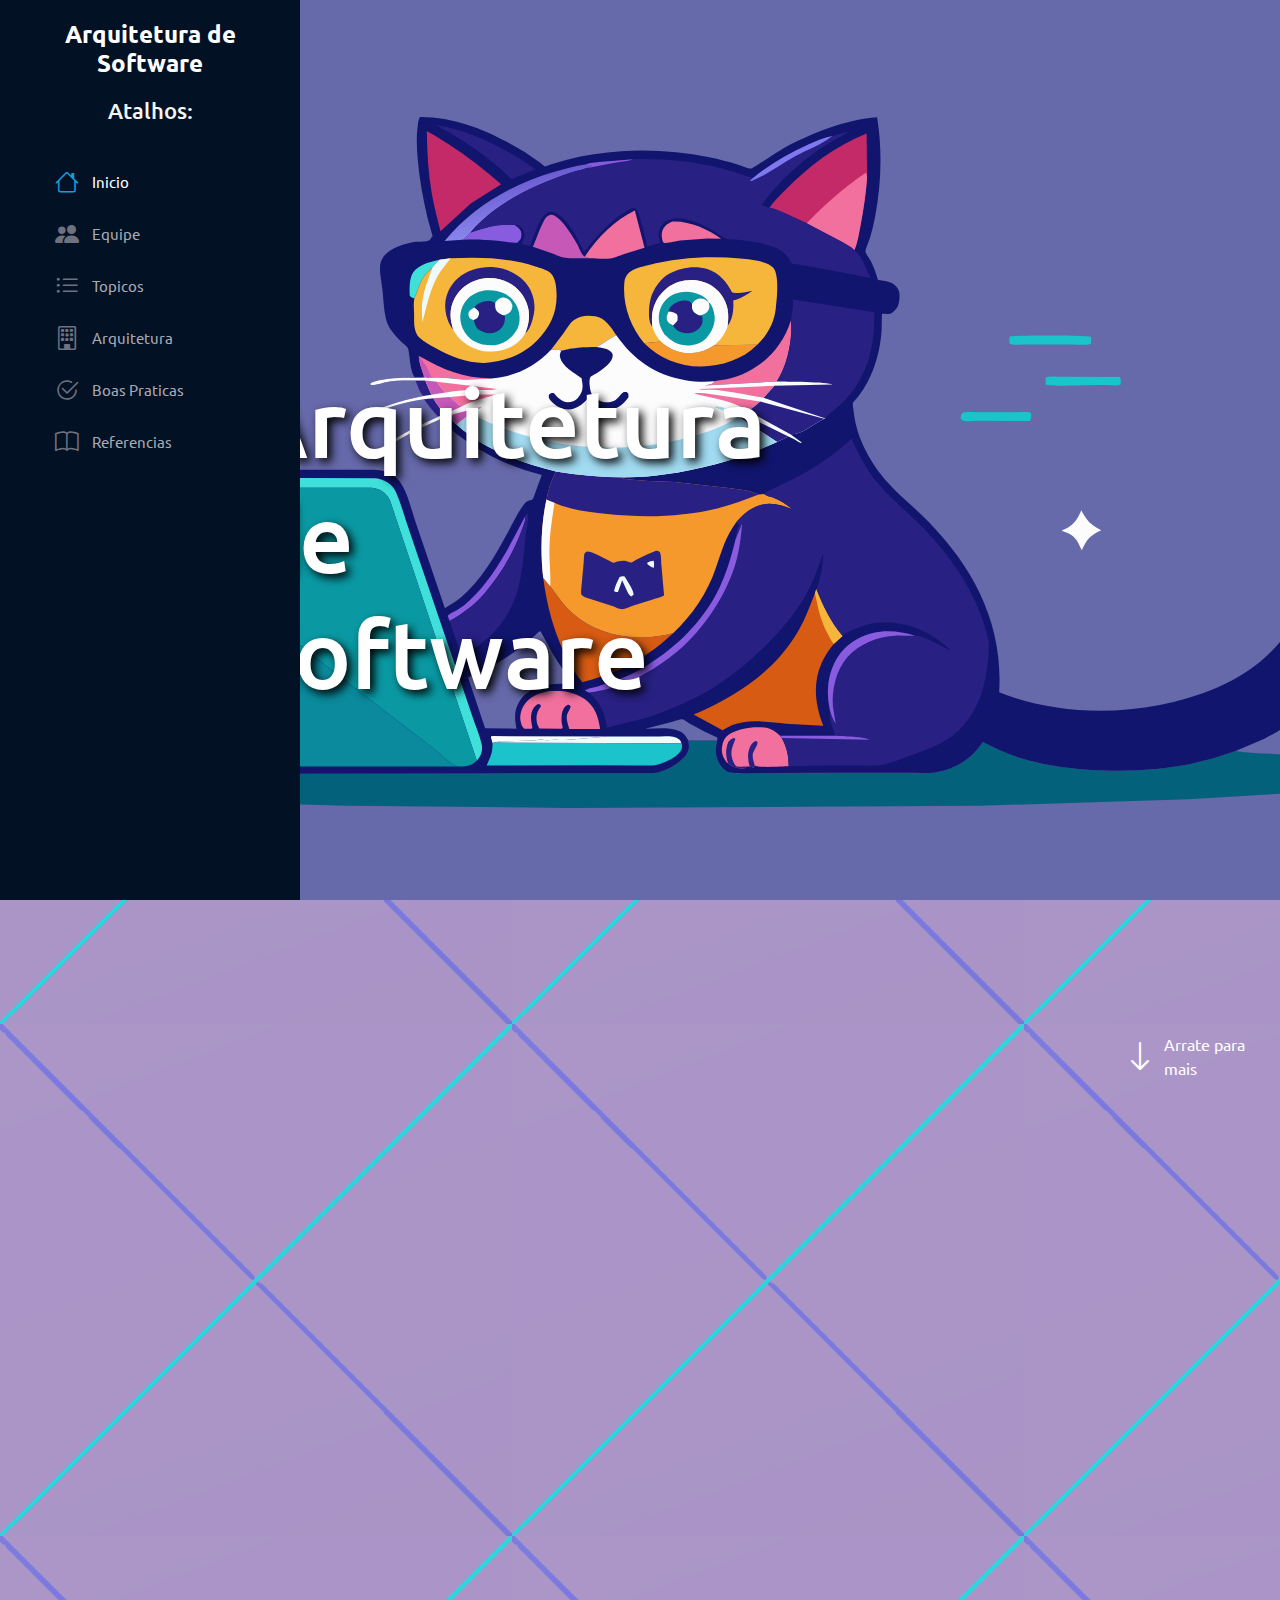
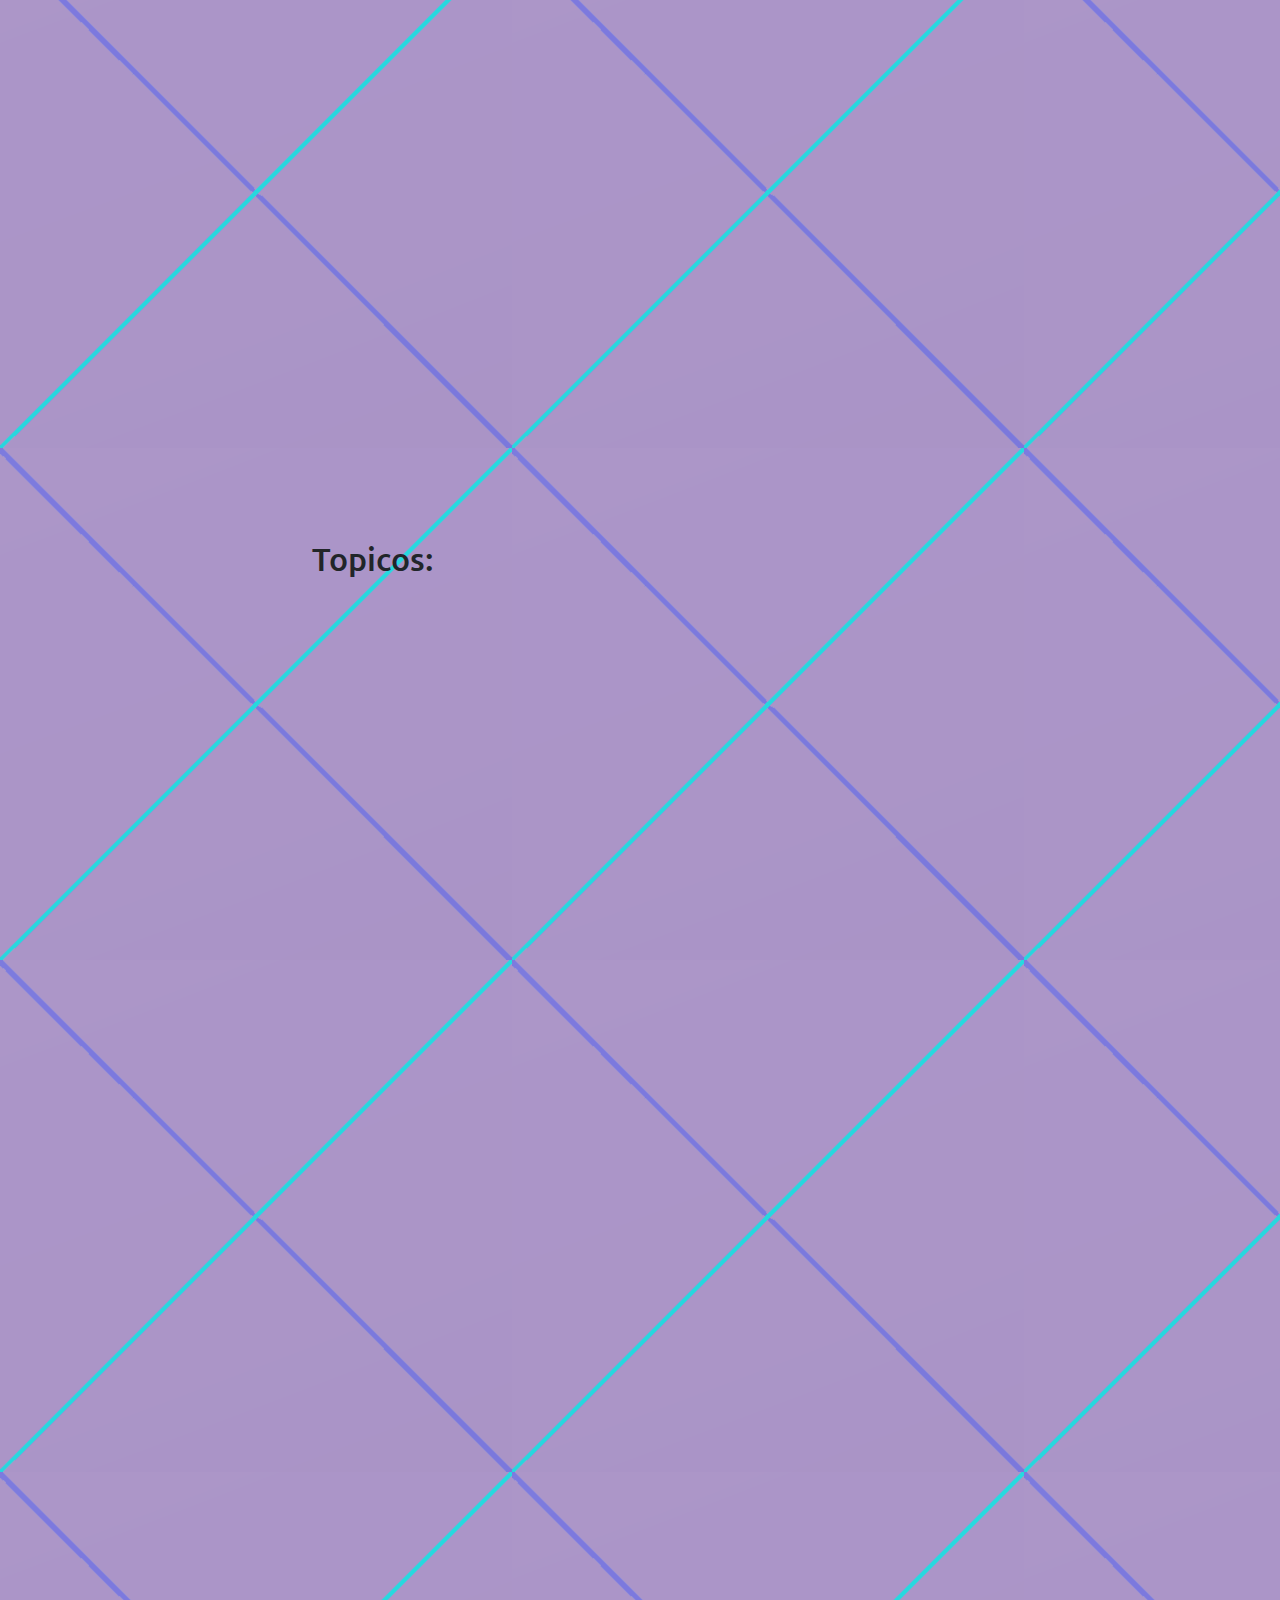
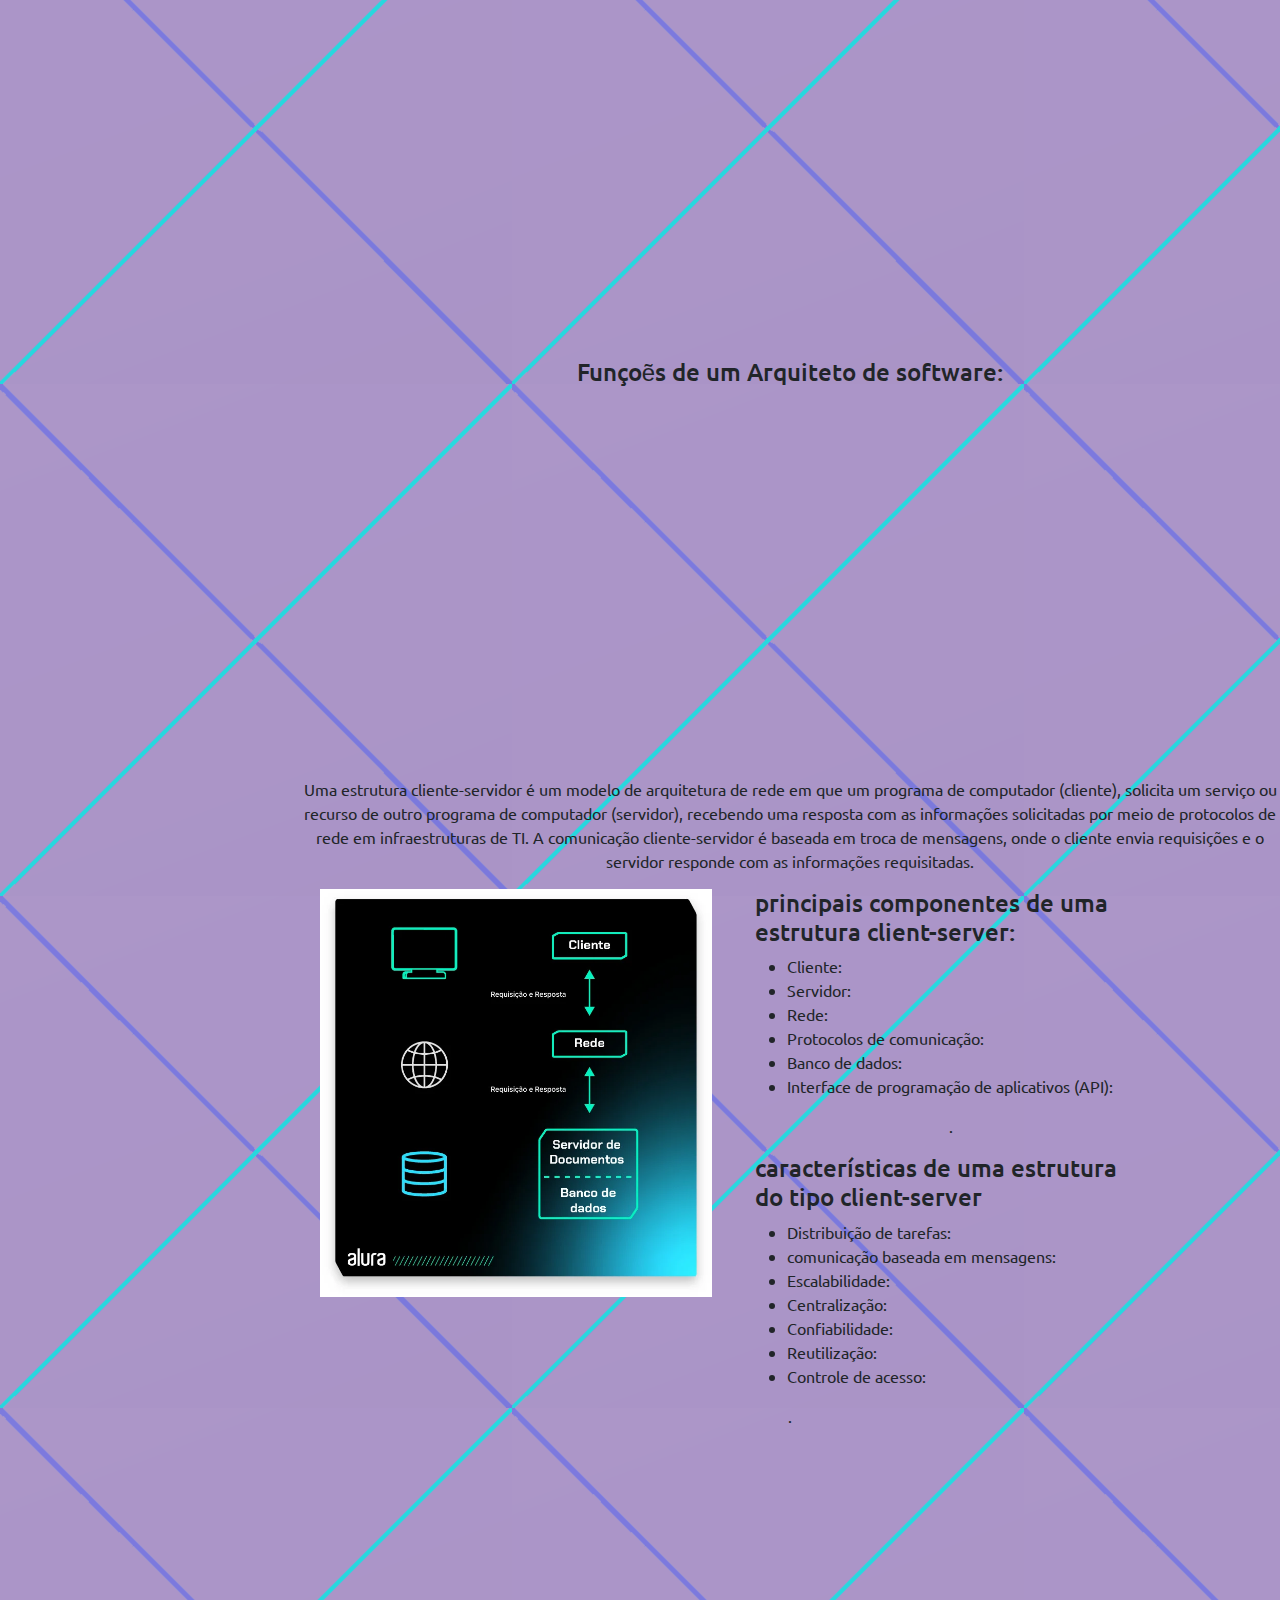
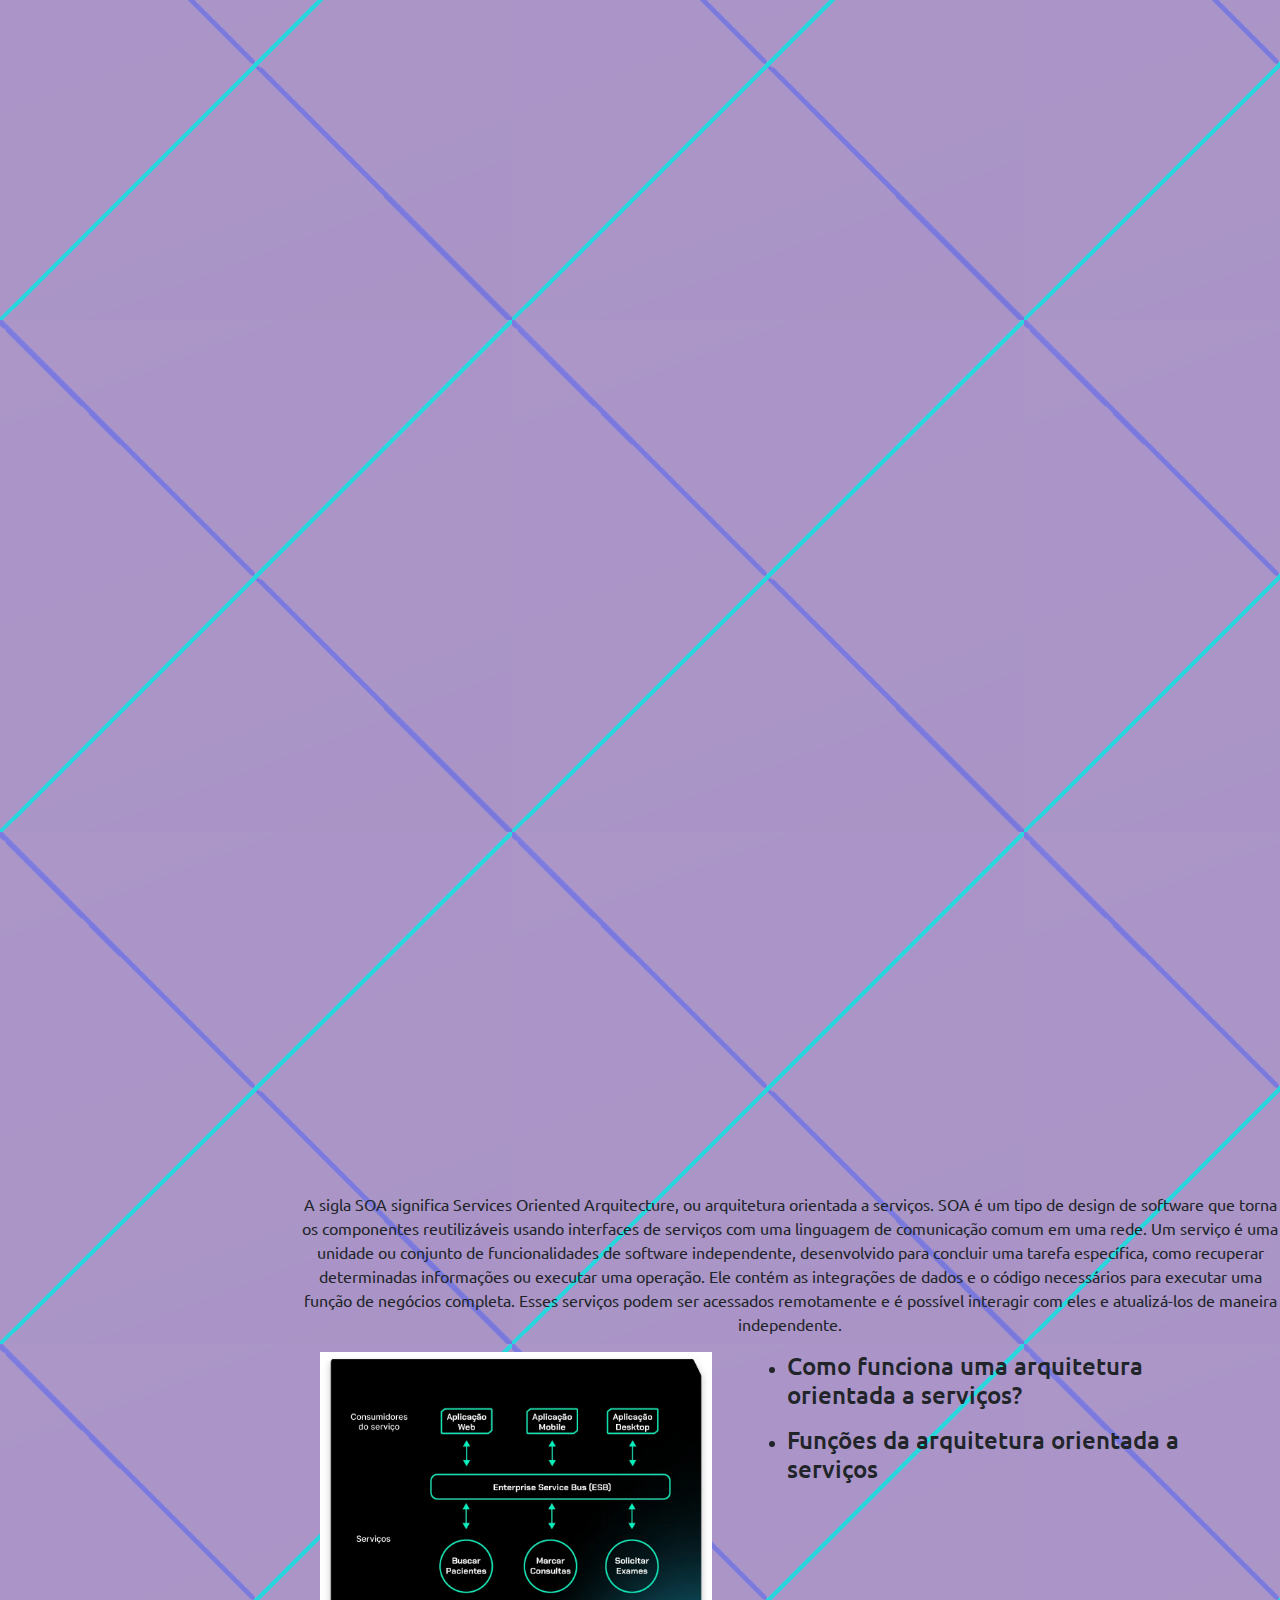
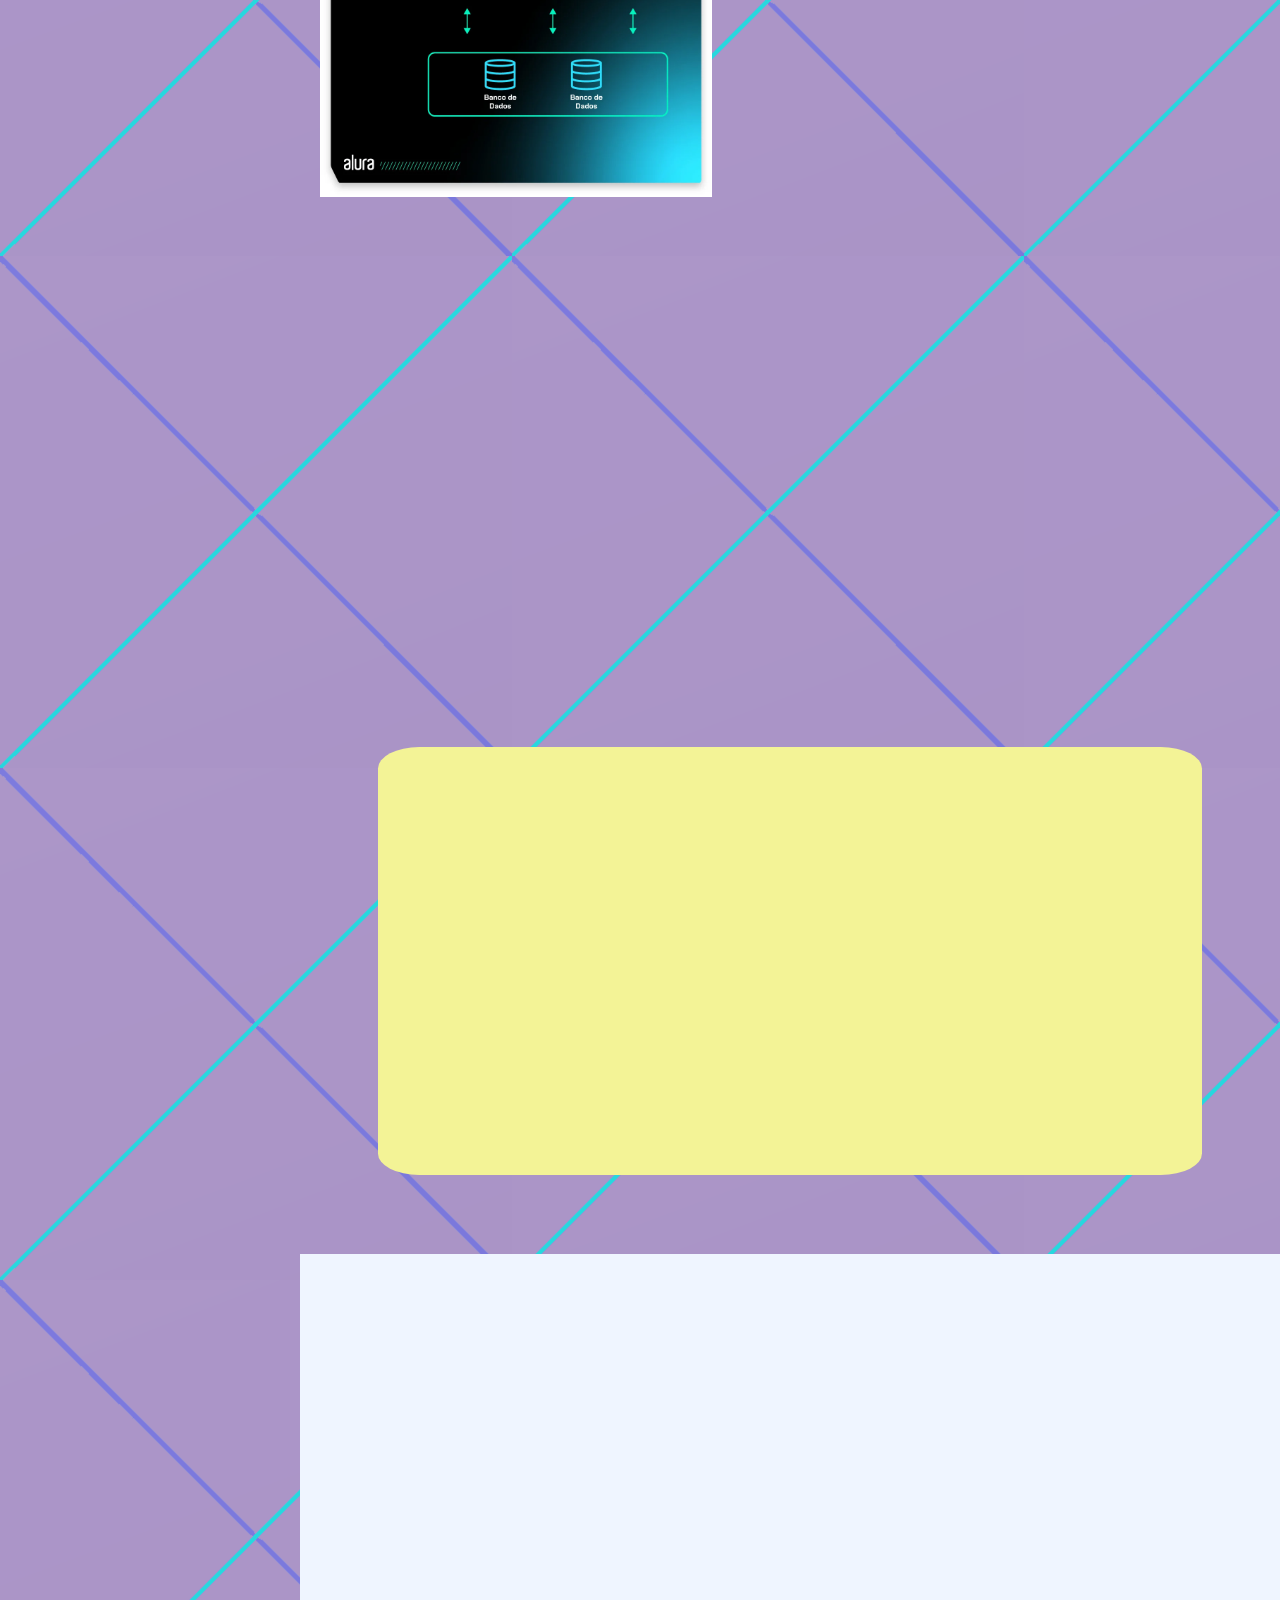
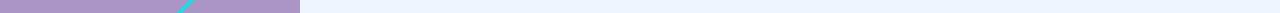
==== commit 98a3090e: "Update index.html" ====
--- a/index.html
+++ b/index.html
@@ -311,7 +311,7 @@
             </p>
             <div id="arrumasaporra">
                 <img id="alurasoa" src="static/img/aluracs.webp">
-                <div id="inblo">
+               <div id="inblo">
 
                     <h4>principais componentes de uma estrutura client-server:</h4>
                     <ul>
@@ -328,28 +328,28 @@
                         <li onclick="des_API()">Interface de programação de aplicativos (API):</li>
                         <div id="leg_API"></div>
                     </ul>
-                </div>
-
-                <p>.</p>
-
-                <h4>características de uma estrutura do tipo client-server</h4>
-                <ul>
-                    <li onclick="des_DT()">Distribuição de tarefas:</li>
-                    <div id="leg_DT"></div>
-                    <li onclick="des_CBM()">comunicação baseada em mensagens:</li>
-                    <div id="leg_CBM"></div>
-                    <li onclick="des_Esca()">Escalabilidade:</li>
-                    <div id="leg_Esca"></div>
-                    <li onclick="des_Centra()">Centralização:</li>
-                    <div id="leg_Centra"></div>
-                    <li onclick="des_Confi()">Confiabilidade:</li>
-                    <div id="leg_Confi"></div>
-                    <li onclick="des_Reu()">Reutilização:</li>
-                    <div id="leg_Reu"></div>
-                    <li onclick="des_CA()">Controle de acesso:</li>
-                    <div id="leg_CA"></div>
-                </ul>
-            </div>
+
+
+                    <p>.</p>
+
+                    <h4>características de uma estrutura do tipo client-server</h4>
+                    <ul>
+                        <li onclick="des_DT()">Distribuição de tarefas:</li>
+                        <div id="leg_DT"></div>
+                        <li onclick="des_CBM()">comunicação baseada em mensagens:</li>
+                        <div id="leg_CBM"></div>
+                        <li onclick="des_Esca()">Escalabilidade:</li>
+                        <div id="leg_Esca"></div>
+                        <li onclick="des_Centra()">Centralização:</li>
+                        <div id="leg_Centra"></div>
+                        <li onclick="des_Confi()">Confiabilidade:</li>
+                        <div id="leg_Confi"></div>
+                        <li onclick="des_Reu()">Reutilização:</li>
+                        <div id="leg_Reu"></div>
+                        <li onclick="des_CA()">Controle de acesso:</li>
+                        <div id="leg_CA"></div>
+                    </ul>
+                </div>
             <p>.</p>
 
             <h2 class="text-center" data-anime="right"> Padrão MVC:</h2>
@@ -595,4 +595,4 @@
     <script src="static/estrutura_client-server.js"></script>
 </body>
 
-</html>+</html>
--- a/static/style.css
+++ b/static/style.css
@@ -30,8 +30,8 @@
 #inblo{
   display: inline-block;
     vertical-align: top;
-    width: 20%;
-    margin-right: 10%;
+    width: 40%;
+    margin-right: 4%;
     margin-left: 4%;
 }
 #at{
@@ -414,4 +414,4 @@
   width: 20%;
   display: flex;
   justify-content: space-between;
-}+}
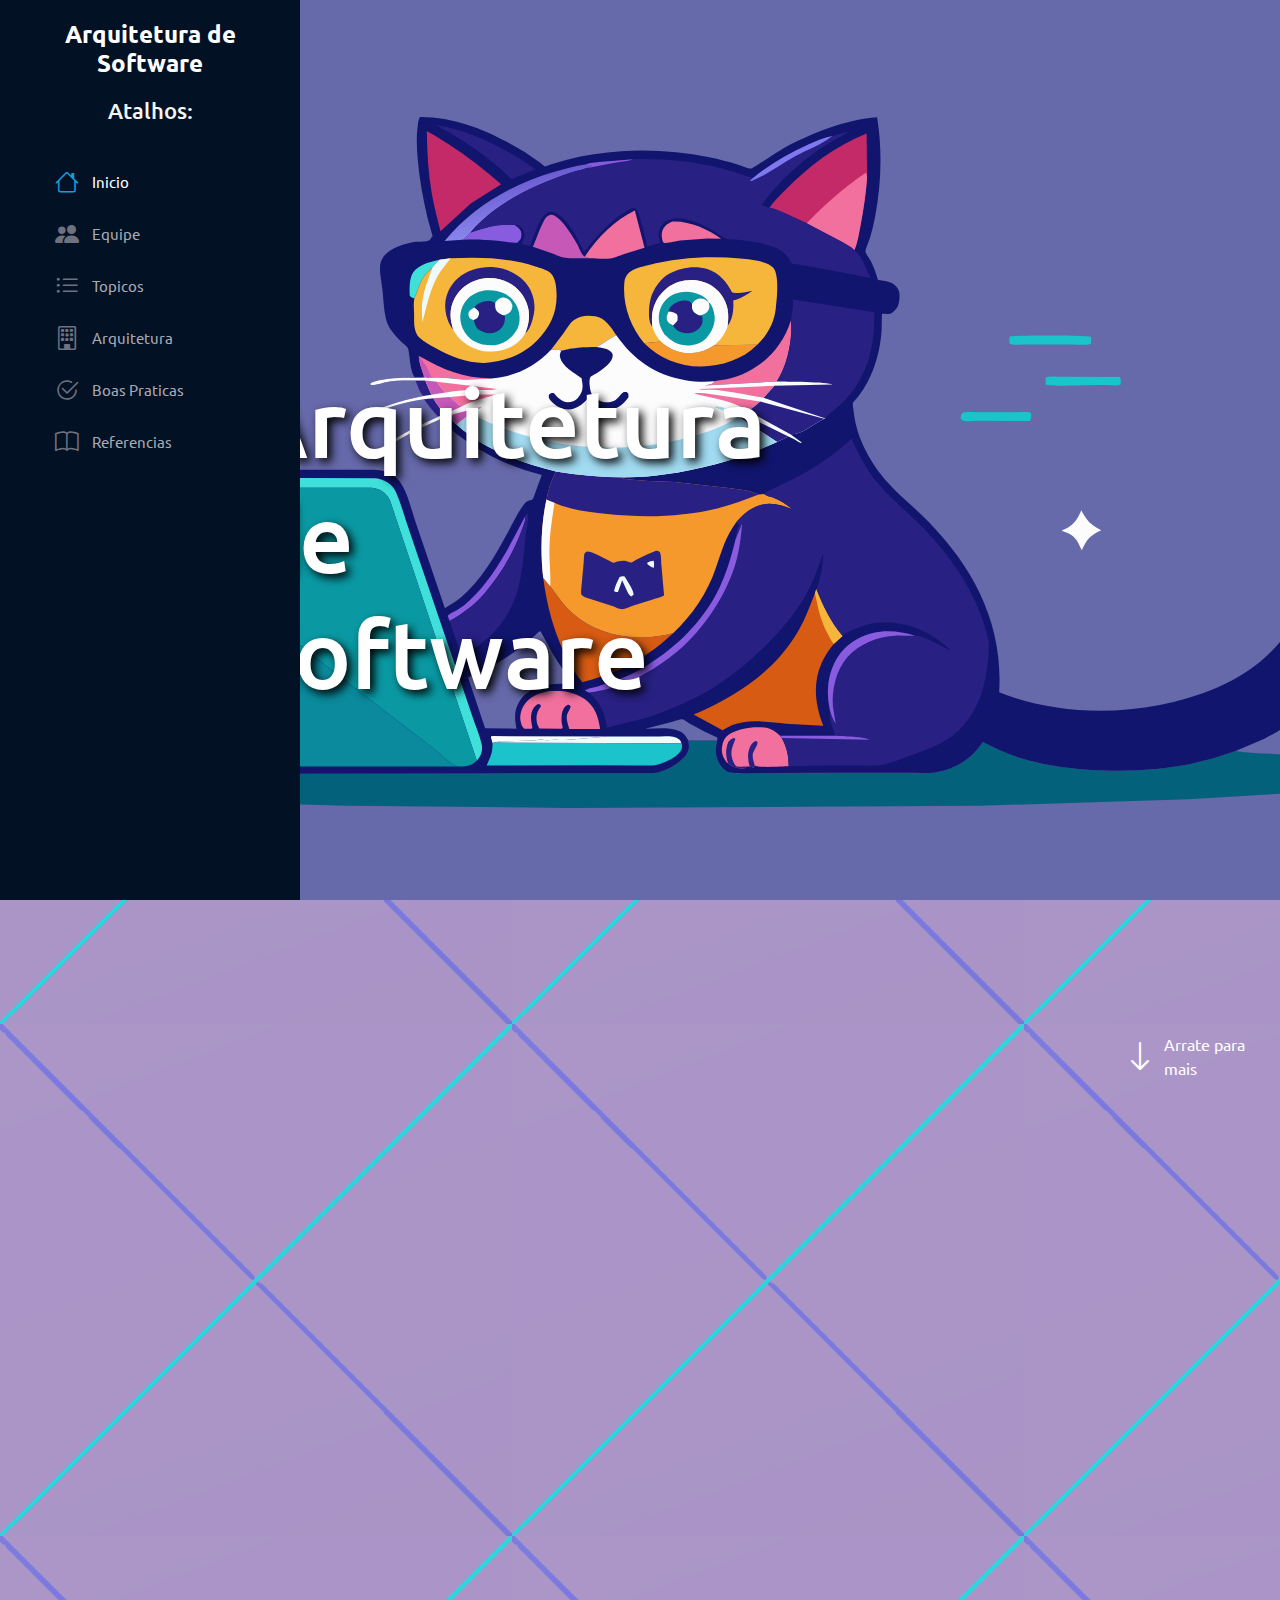
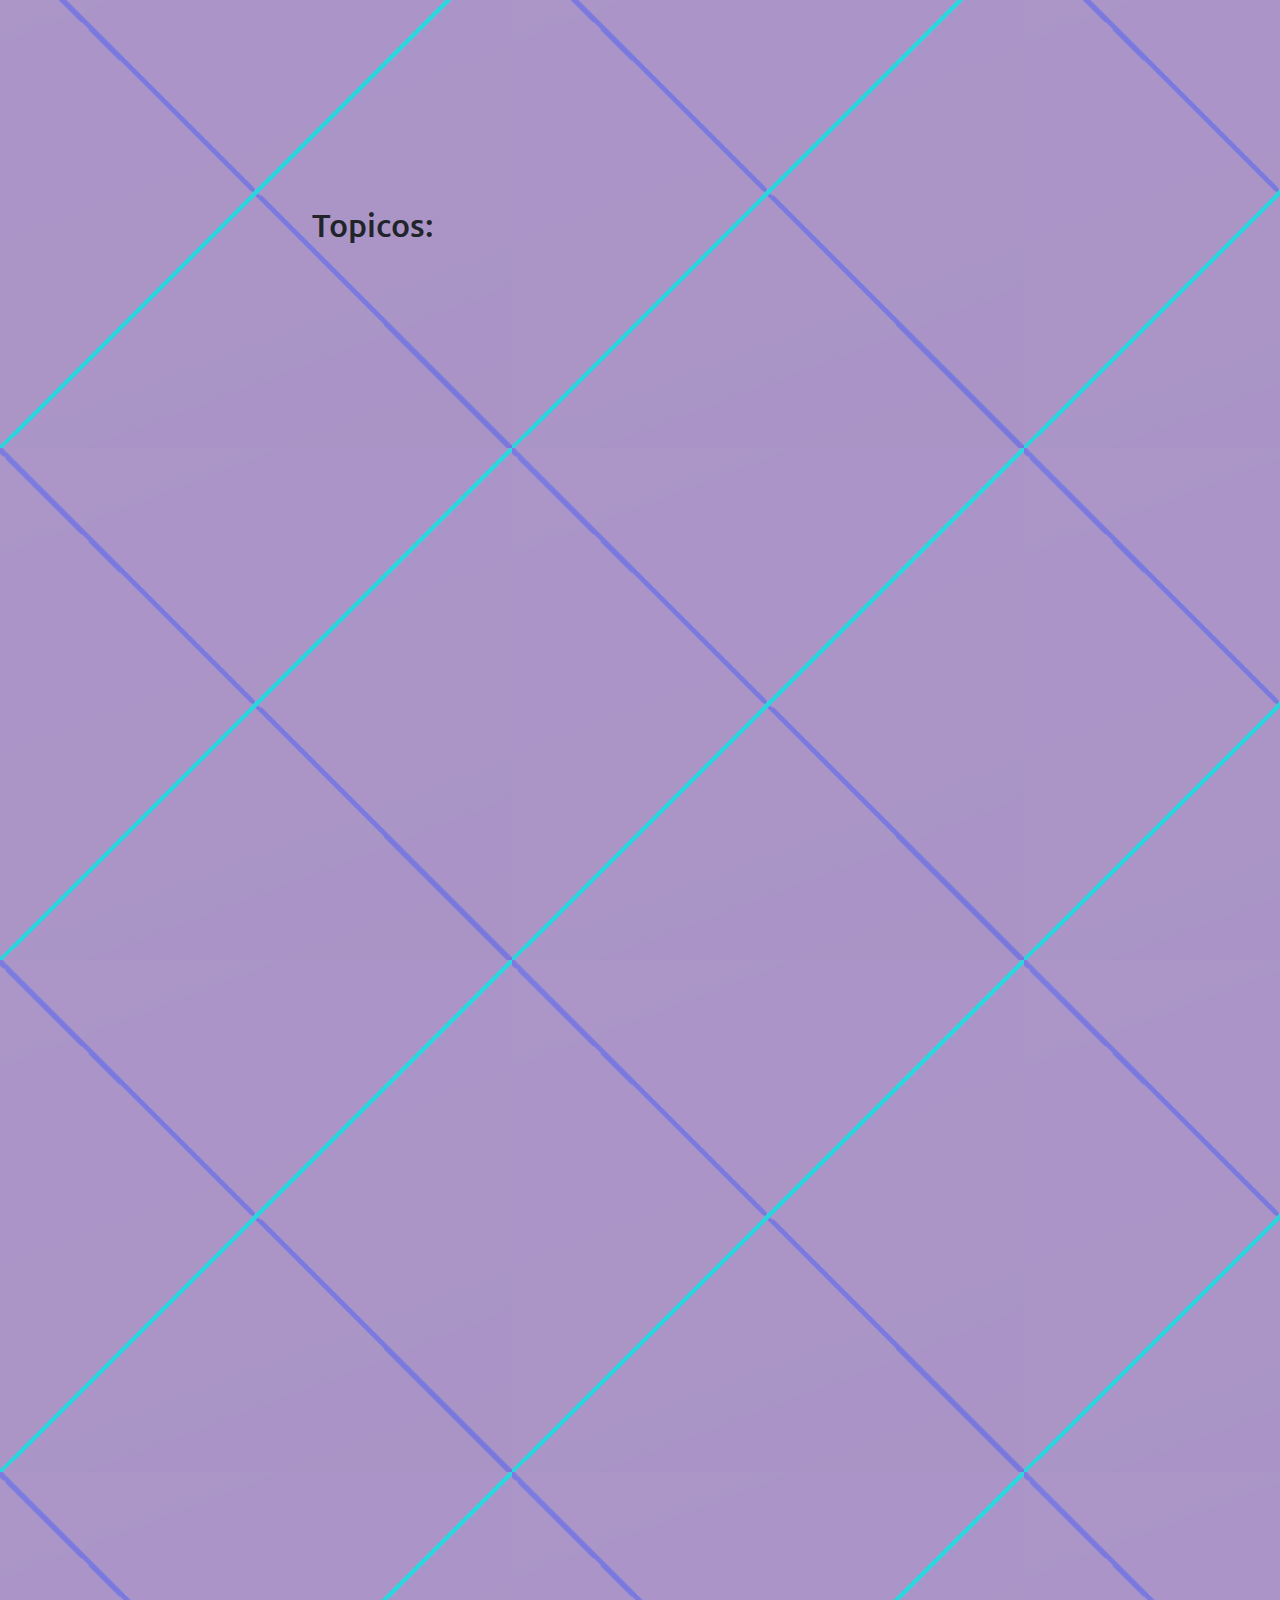
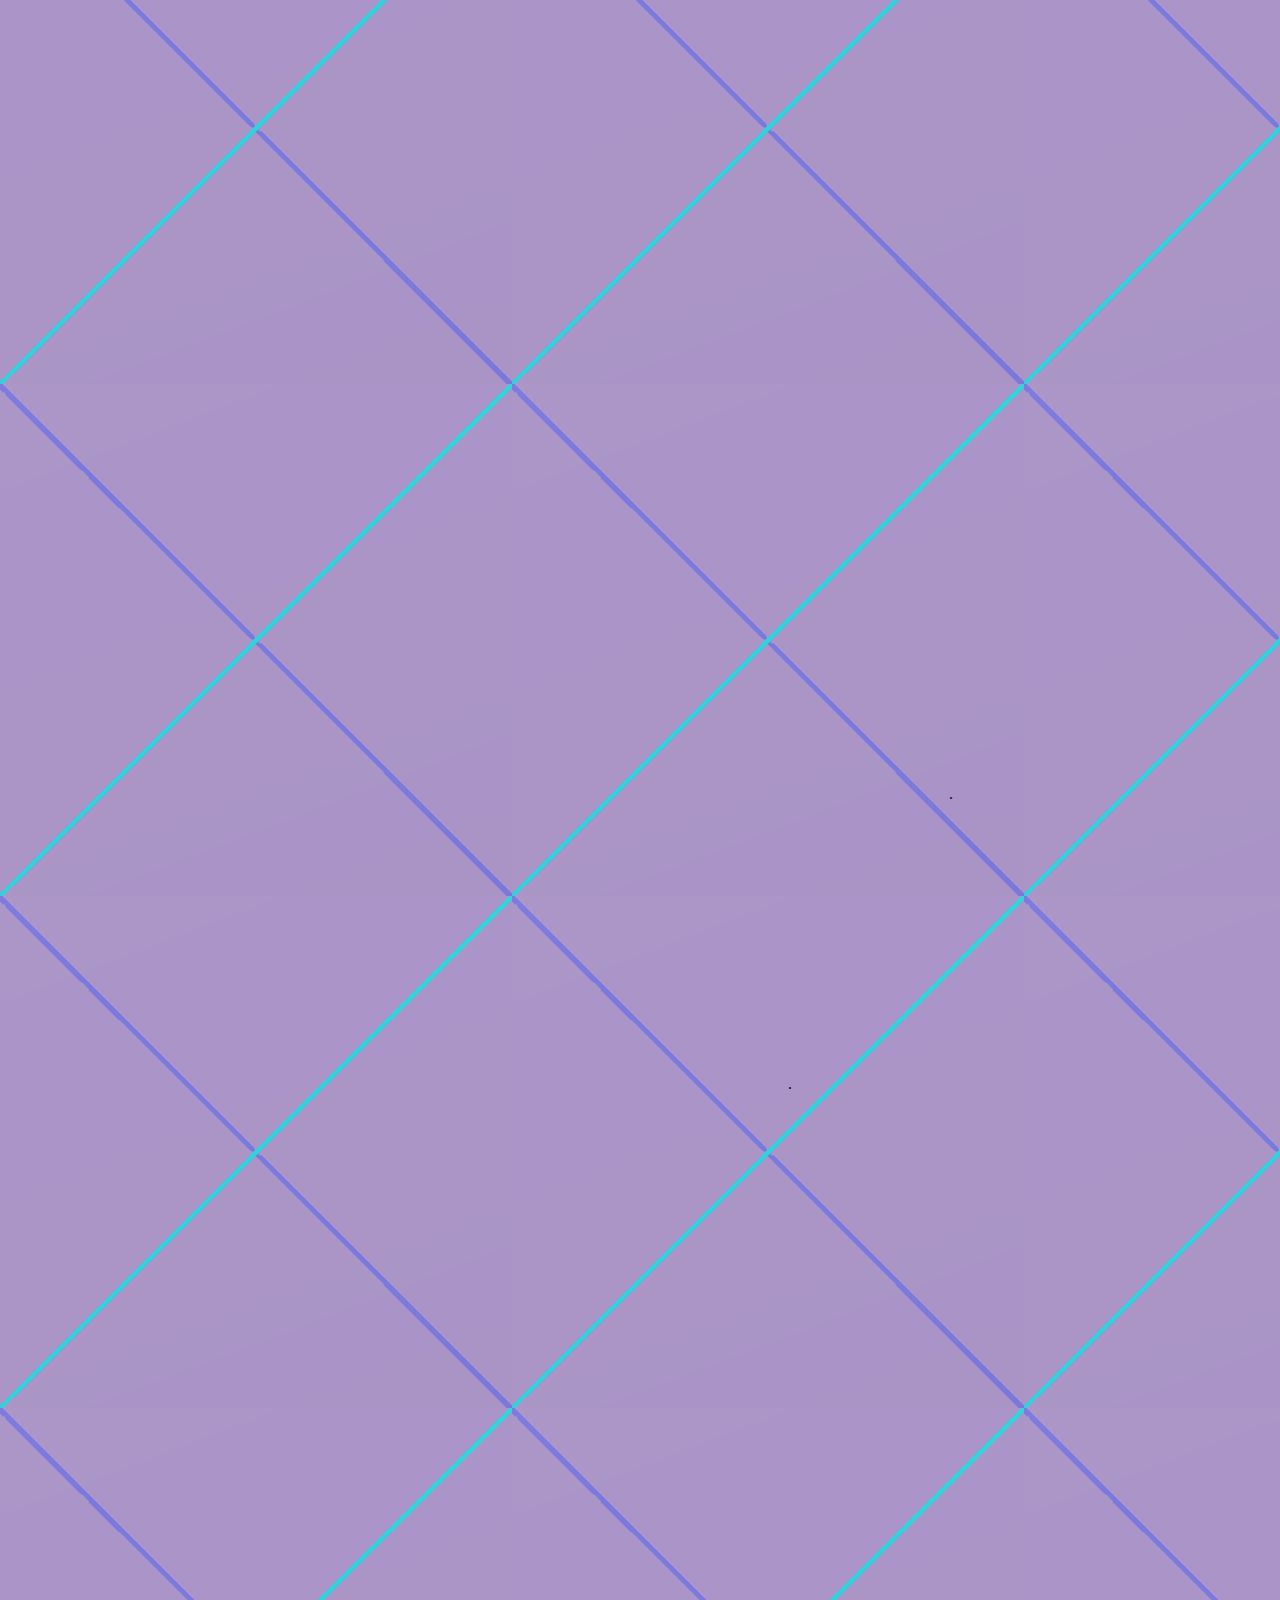
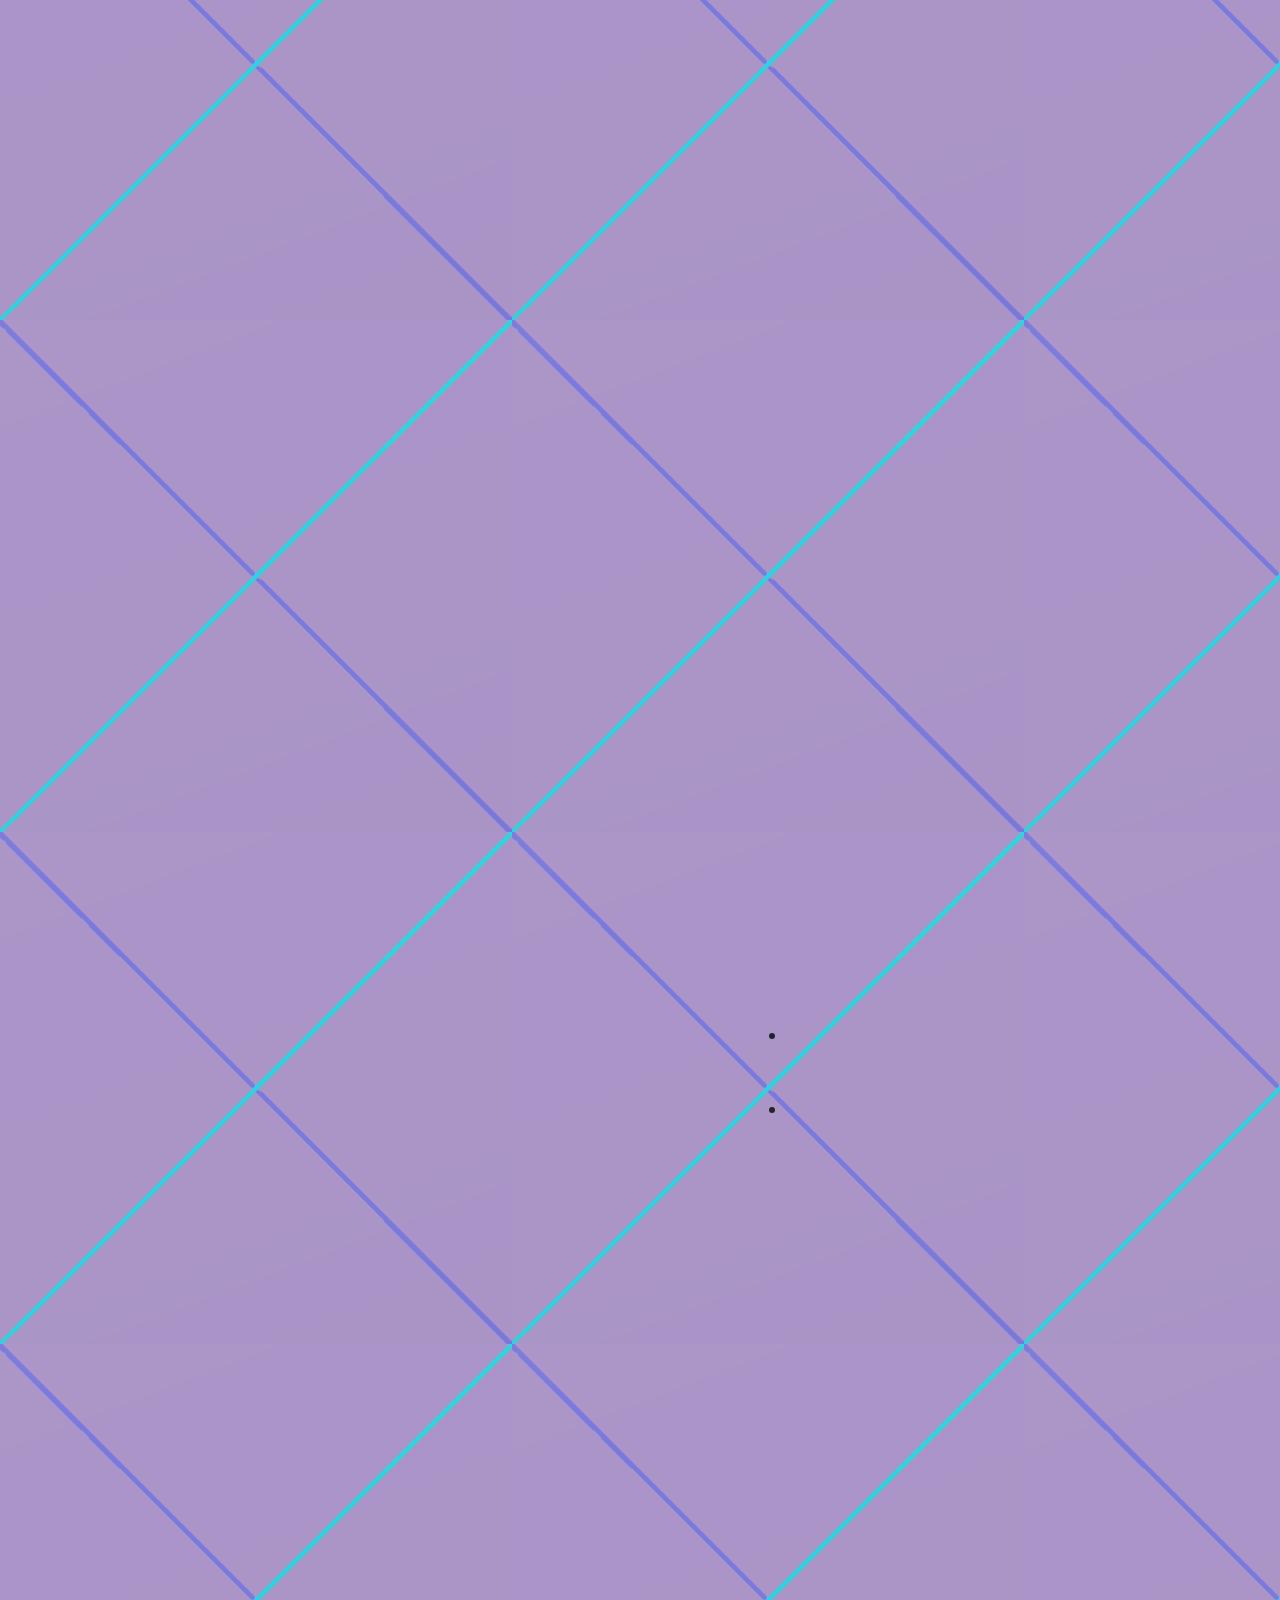
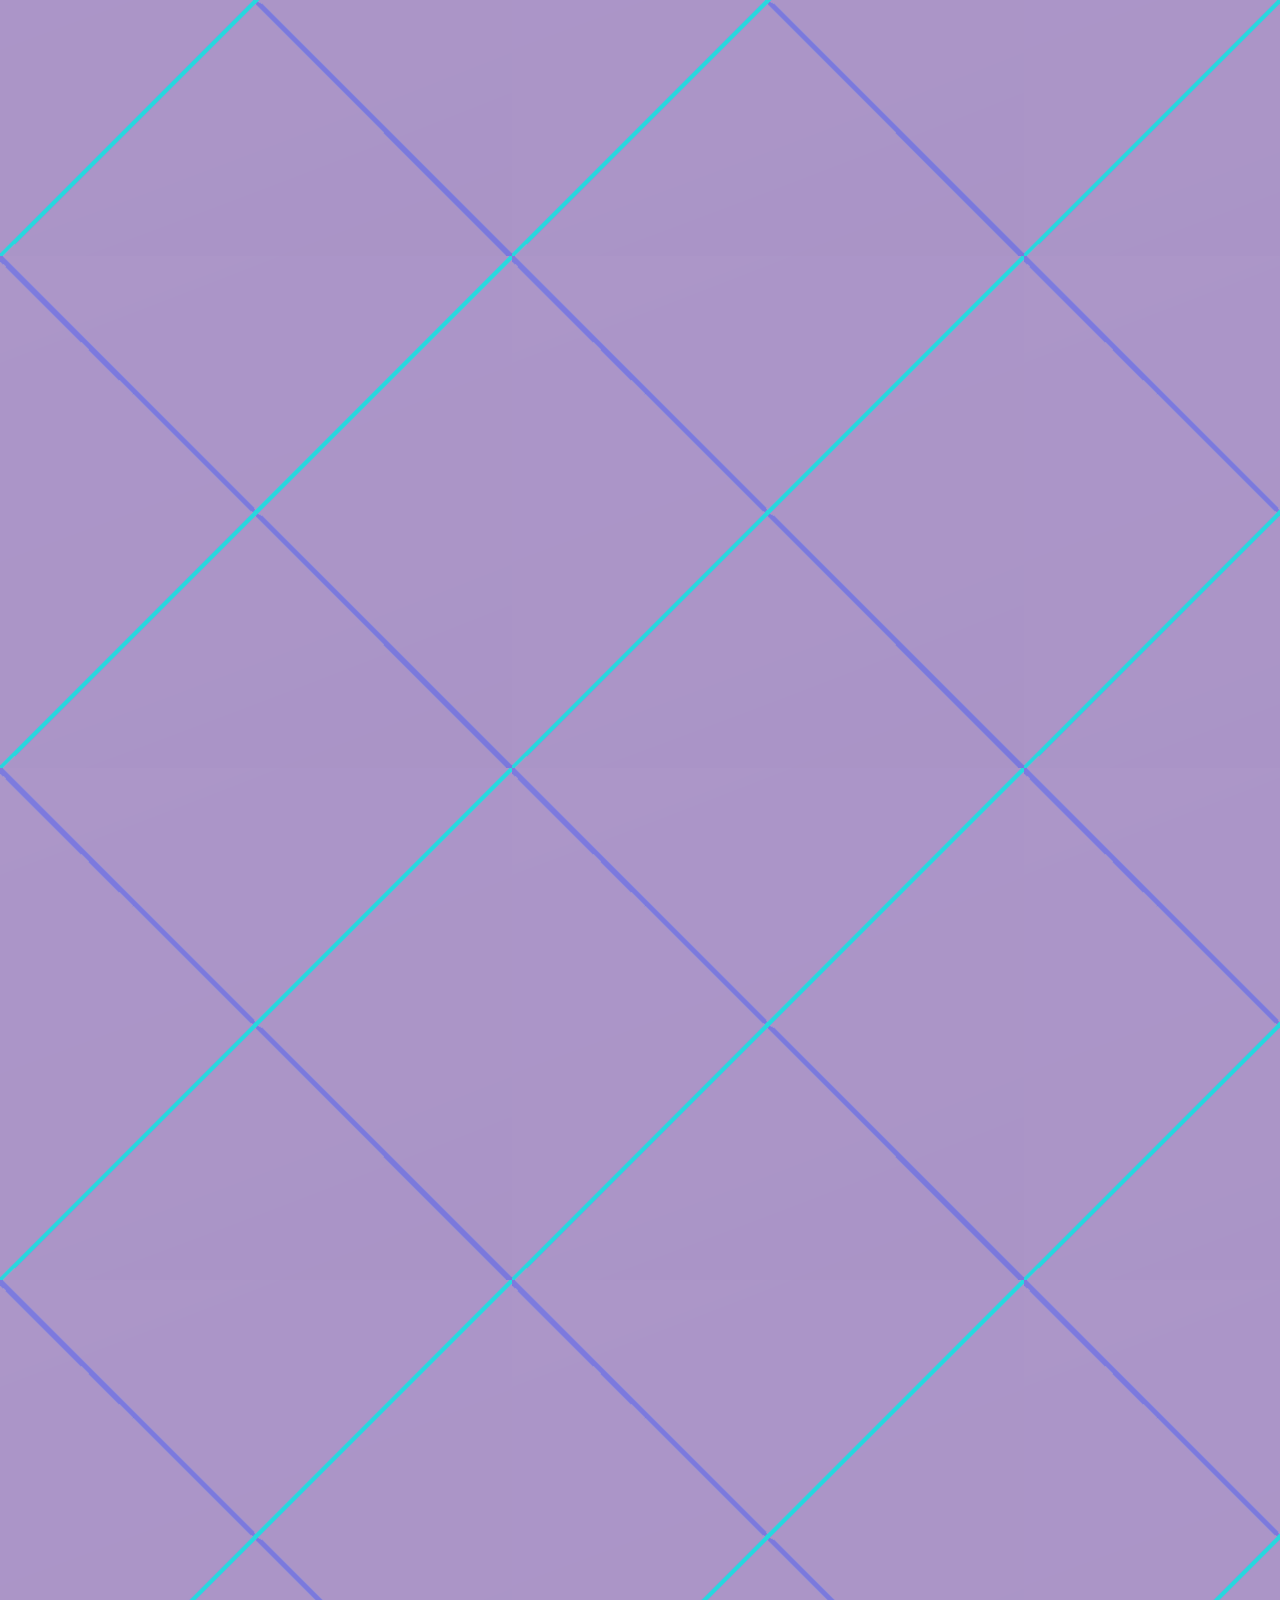
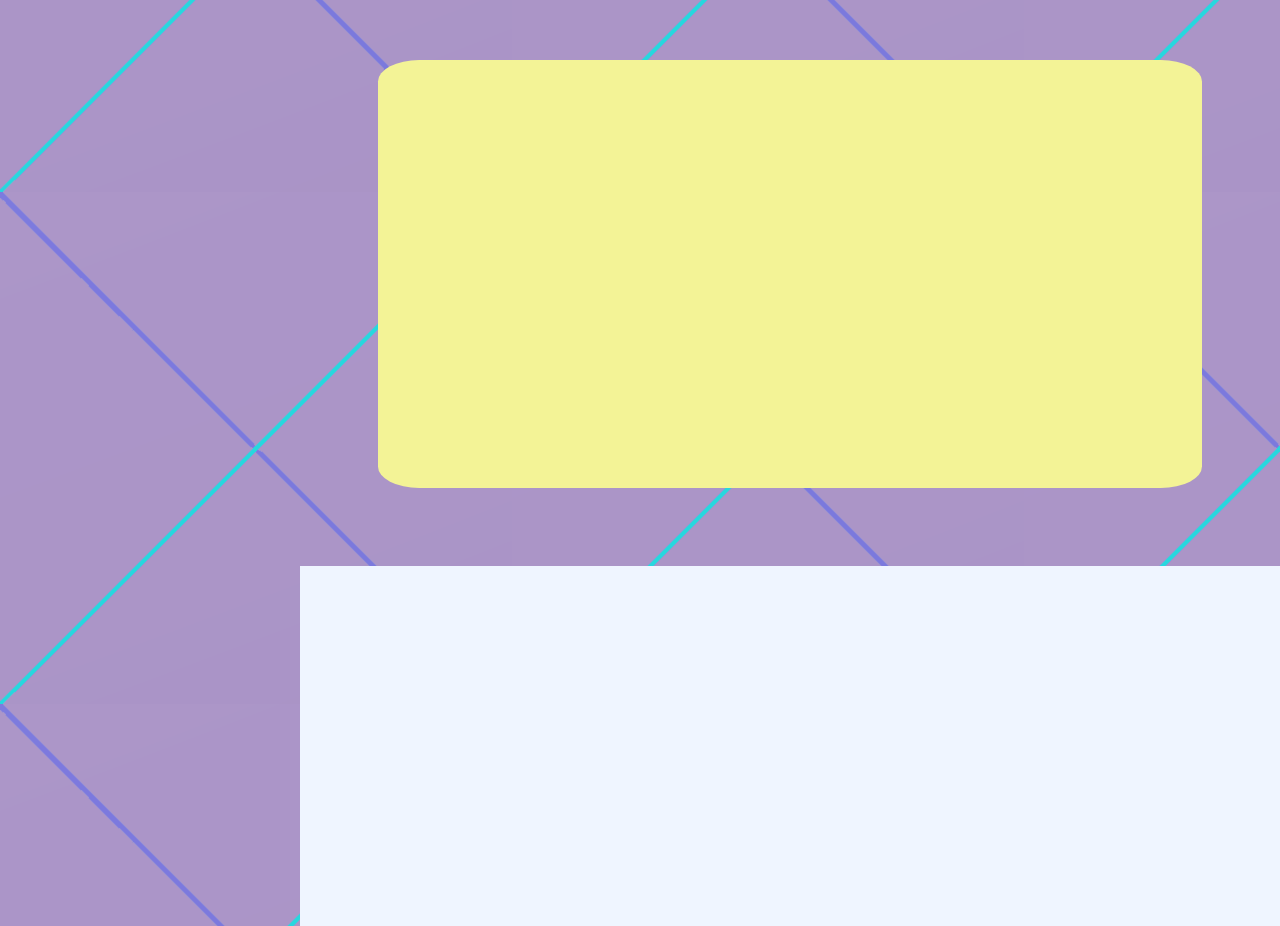
==== commit 23103013: "Add files via upload" ====
--- a/index.html
+++ b/index.html
@@ -16,7 +16,7 @@
     <link rel="stylesheet" href="static/style.css">
     <link rel="icon" type='image/png' href="static/img/asset-15.png">
     <link rel="stylesheet" href="https://cdn.jsdelivr.net/npm/bootstrap-icons@1.5.0/font/bootstrap-icons.css">
-    <title>Base </title>
+    <title>Arquitetura de Software </title>
 </head>
 
 <body>
@@ -37,7 +37,7 @@
                     <a class="nav-link active" aria-current="page" href="#inicio"><i class="bi bi-house"
                             aria-hidden="true"></i> Inicio</a>
                 </li>
-                <li class="nav-item">
+                <li  class="nav-item">
                     <a class="nav-link" href="#sobre"><i class="bi bi-people-fill" aria-hidden="true"></i>
                         Equipe </a>
                 </li>
@@ -93,100 +93,81 @@
                 <!-- Gustavo -->
                 <div class="col-md-6">
                     <div id="equipe" class="d-flex align-items-center">
-                        <img id="img_avatar" class="img-fluid shadow me-4" src="static/img/guto_zueira.jpg"
-                            alt="Gusta img" data-anime="left">
+                        <img id="img_avatar" class="img-fluid shadow me-4" src="static/img/guto_zueira.jpg" alt="Gusta img" data-anime="left">
                         <div class="texto_equipe" data-anime="right">
                             <h3>Gustavo José Costa Gregenski</h3>
                             <ul class="list-group list-group-flush fs-5">
                                 <li class="list-group-item">
                                     Número: <span class="fw-lighter">18</span>
                                 </li>
+                            </ul>
+                        </div>
+                    </div>
+                </div>
+                <!-- Gustavo_fim -->
+                
+                <!-- Kaique-->
+                <div class="col-md-6">
+                    <div id="equipe" class="d-flex align-items-center">
+                        <img id="img_avatar" class="img-fluid shadow me-4" src="static/img/kaique_img.jpg" alt="kaique img" data-anime="left">
+                        <div class="texto_equipe" data-anime="up">
+                            <h3>Kaique Iglesias</h3>
+                            <ul class="list-group list-group-flush fs-5">
                                 <li class="list-group-item">
-                                    Função: <span class="fw-lighter">batata</span>
+                                    Número: <span class="fw-lighter">27 </span>
                                 </li>
                             </ul>
                         </div>
                     </div>
                 </div>
-            </div>
-            <!-- Gustavo_fim -->
-            <h1></h1>
-            <!-- Kaique-->
-            <div class="col-md-6">
-                <div id="equipe" class="d-flex align-items-center">
-                    <img id="img_avatar" class="img-fluid shadow me-4" src="static/img/kaique_img.jpg" alt="kaique img"
-                        data-anime="left">
-                    <div class="texto_equipe" data-anime="up">
-                        <h3>Kaique Iglesias</h3>
-                        <ul class="list-group list-group-flush fs-5">
-                            <li class="list-group-item">
-                                Número: <span class="fw-lighter">27 </span>
-                            </li>
-                            <li class="list-group-item">
-                                Função: <span class="fw-lighter">batata</span>
-                            </li>
-                        </ul>
+                <!-- Kaique_fim-->
+                
+                <!-- Leticia-->
+                <div class="col-md-6">
+                    <div id="equipe" class="d-flex align-items-center">
+                        <img id="img_avatar" class="img-fluid shadow me-4" src="static/img/leticia_img.jpg" alt="Leticia img" data-anime="right">
+                        <div class="texto_equipe" data-anime="up">
+                            <h3>Leticia Aparecida Ceccon</h3>
+                            <ul class="list-group list-group-flush fs-5">
+                                <li class="list-group-item">
+                                    Número: <span class="fw-lighter">31</span>
+                                </li>
+                            </ul>
+                        </div>
                     </div>
                 </div>
-            </div>
-            </div>
-            <!-- Kaique_fim-->
-            <h1></h1>
-            <!-- Leticia-->
-            <div class="col-md-6">
-                <div id="equipe" class="d-flex align-items-center">
-                    <img id="img_avatar" class="img-fluid shadow me-4" src="../static/img/" alt="Leticia img"
-                        data-anime="right">
-                    <div class="texto_equipe" data-anime="up">
-                        <h3>Leticia Aparecida Ceccon</h3>
-                        <ul class="list-group list-group-flush fs-5">
-                            <li class="list-group-item">
-                                Número: <span class="fw-lighter">31</span>
-                            </li>
-
-                        </ul>
+                <!-- Leticia_fim-->
+                
+                <!-- Maria-->
+                <div class="col-md-6">
+                    <div id="equipe" class="d-flex align-items-center">
+                        <img id="img_avatar" class="img-fluid shadow me-4" src="static/img/duda_img.jpg" alt="Maria img" data-anime="left">
+                        <div class="texto_equipe" data-anime="up">
+                            <h3>Maria Eduarda Dos Santos</h3>
+                            <ul class="list-group list-group-flush fs-5">
+                                <li class="list-group-item">
+                                    Número: <span class="fw-lighter">34</span>
+                                </li>
+                            </ul>
+                        </div>
                     </div>
                 </div>
-            </div>
-            </div>
-            <!-- Leticia_fim-->
-            <h1></h1>
-            <!-- Maria-->
-            <div class="col-md-6">
-                <div id="equipe" class="d-flex align-items-center">
-                    <img id="img_avatar" class="img-fluid shadow me-4" src="static/img/duda_img.jpg" alt="Maria img"
-                        data-anime="left">
-                    <div class="texto_equipe" data-anime="up">
-                        <h3>Maria Eduarda Dos Santos</h3>
-                        <ul class="list-group list-group-flush fs-5">
-                            <li class="list-group-item">
-                                Número: <span class="fw-lighter">34</span>
-                            </li>
-
-                        </ul>
+                <!-- Maria_fim-->
+                
+                <!-- Nathi-->
+                <div class="col-md-6">
+                    <div id="equipe" class="d-flex align-items-center">
+                        <img id="img_avatar" class="img-fluid shadow me-4" src="static/img/nathi_img.jpg" alt="Nathi img" data-anime="left">
+                        <div class="texto_equipe" data-anime="up">
+                            <h3>Nathalia Cristine Rissardi</h3>
+                            <ul class="list-group list-group-flush fs-5">
+                                <li class="list-group-item">
+                                    Número: <span class="fw-lighter">36</span>
+                                </li>
+                            </ul>
+                        </div>
                     </div>
                 </div>
-            </div>
-            </div>
-            <!-- Maria_fim-->
-            <h1></h1>
-            <!-- Nathi-->
-            <div class="col-md-6">
-                <div id="equipe" class="d-flex align-items-center">
-                    <img id="img_avatar" class="img-fluid shadow me-4" src="static/img/nathi_img.jpg" alt="Nathi img"
-                        data-anime="left">
-                    <div class="texto_equipe" data-anime="up">
-                        <h3>Nathalia Cristine Rissardi</h3>
-                        <ul class="list-group list-group-flush fs-5">
-                            <li class="list-group-item">
-                                Número: <span class="fw-lighter">36</span>
-                            </li>
-
-                        </ul>
-                    </div>
-                </div>
-            </div>
-            </div>
             <!-- Nathi_fim-->
         </section>
 
@@ -277,7 +258,7 @@
             </div>
 
             <div>
-                <h4 class="text-center"> Funçoẽs de um Arquiteto de software:</h4>
+                <h4 class="text-center" data-anime="left"> Funçoẽs de um Arquiteto de software:</h4>
             </div>
 
             <div class="d-flex justify-content-center ">
@@ -289,7 +270,7 @@
                     <li> Escolhe e arquitetura de cada componente do sistema</li>
                     <li>Escolhe as tecnologias para a aplicação de cada componente e das conexões entre eles </li>
                 </ul>
-                <ul class="content col-md-5" data-anime="fecha">
+                <ul class="content col-md-5" data-anime="up">
                     <li>Revisa os código e se assegurar da qualidade do projeto </li>
                     <li>Faz o seguimento da arquitetura após a implementação do sistema </li>
                     <li>Melhora a arquitetura de forma contínua </li>
@@ -303,18 +284,18 @@
         <section id="arquitetura">
             <h1 class="text-center" data-anime="down"> Arquitetura de software </h1>
             <h2 class="text-center" data-anime="right"> estrutura client-server</h2>
-            <p>Uma estrutura cliente-servidor é um modelo de arquitetura de rede em que um programa de computador
+            <p data-anime="left">Uma estrutura cliente-servidor é um modelo de arquitetura de rede em que um programa de computador
                 (cliente), solicita um serviço ou recurso de outro programa de computador (servidor), recebendo uma
                 resposta com as informações solicitadas por meio de protocolos de rede em infraestruturas de TI.
                 A comunicação cliente-servidor é baseada em troca de mensagens, onde o cliente envia requisições e o
                 servidor responde com as informações requisitadas.
             </p>
             <div id="arrumasaporra">
-                <img id="alurasoa" src="static/img/aluracs.webp">
-               <div id="inblo">
-
-                    <h4>principais componentes de uma estrutura client-server:</h4>
-                    <ul>
+                <img data-anime="left" id="alurasoa" class="img_alura" src="static/img/aluracs.jpg">
+                <div id="inblo">
+
+                    <h4 data-anime="down">principais componentes de uma estrutura client-server:</h4>
+                    <ul data-anime="up">
                         <li onclick="des_cliente()">Cliente:</li>
                         <div id="leg_cliente"></div>
                         <li onclick="des_servidor()"> Servidor:</li>
@@ -332,8 +313,8 @@
 
                     <p>.</p>
 
-                    <h4>características de uma estrutura do tipo client-server</h4>
-                    <ul>
+                    <h4 data-anime="up">características de uma estrutura do tipo client-server</h4>
+                    <ul data-anime="left">
                         <li onclick="des_DT()">Distribuição de tarefas:</li>
                         <div id="leg_DT"></div>
                         <li onclick="des_CBM()">comunicação baseada em mensagens:</li>
@@ -350,92 +331,154 @@
                         <div id="leg_CA"></div>
                     </ul>
                 </div>
-            <p>.</p>
-
-            <h2 class="text-center" data-anime="right"> Padrão MVC:</h2>
-            <div class="d-flex justify-content-center  ">
-                <p class="text-center container col-md-4" data-anime="left">O padrão MVC (Model-View-Controller) é uma
-                    arquitetura de software que separa a lógica de negócios
-                    (Model), a apresentação (View) e o controle das interações do usuário (Controller), facilitando a
-                    manutenção, escalabilidade e reutilização do código.</p>
-                <img data-anime="fecha" src="static/img/MVC.png">
-            </div>
-            <p onclick="his_MVC()" class="text-center " data-anime="up">Clique aqui para saber mais da história do MVC.
-            </p>
-            <div id="his" onclick="ling_MVC()"></div>
-            <div id="ling"></div>
-
-            <div class="text-center">
-                <h1 data-anime="up"> Microsserviços </h1>
-                <p data-anime="fecha">Arquitetura em micros serviços, tema apresentado no guia,
-                    se tornou popular na última década e se consolidou como uma
-                    opção na construção de soluções. Na relação com o uso de camadas,
-                    os micros serviços passam a ser uma divisão física orientada pelo domínio do negócio
-                    , e cada micros serviço pode ainda aplicar o uso das camadas lógicas citadas no tema
-                    Camadas.
+                <p>.</p>
+
+                <h2 class="text-center" data-anime="right"> Padrão MVC:</h2>
+                <div class="d-flex justify-content-center  ">
+                    <p class="text-center container col-md-4" data-anime="left">O padrão MVC (Model-View-Controller) é
+                        uma
+                        arquitetura de software que separa a lógica de negócios
+                        (Model), a apresentação (View) e o controle das interações do usuário (Controller), facilitando
+                        a
+                        manutenção, escalabilidade e reutilização do código.</p>
+                    <img data-anime="fecha" src="static/img/MVC.png">
+                </div>
+                <p onclick="his_MVC()" class="text-center " data-anime="up">Clique aqui para saber mais da história do
+                    MVC.
                 </p>
-                <img data-anime="up" class="align-items-center" src="static/img/microserviço.png" alt="">
-
-            </div>
-            <div class="camadas_arquitetura">
-                <p onclick="lista_micro()" data-anime="up"> São exemplos de Micro Serviços</p>
-                <div id="lista"></div>
-
-
-
-                <h1 data-anime="left">Arquitetura em Camadas</h1>
-                <p data-anime="up">A arquitetura em camadas é uma abordagem comum para organizar sistemas de software em
-                    diferentes
-                    níveis de abstração e responsabilidade. Aqui estão alguns exemplos de camadas comuns em aplicações
-                    de software. Ver Mais</p>
-                <ul data-anime="left">
-                    <li onclick="des_apresentar()">Camada de Apresentação (Presentation Layer):</li>
-                    <div id="leg_apresentar"></div>
-                    <li onclick="des_logica()">Camada de Lógica de Aplicação (Application Logic Layer):</li>
-                    <div id="leg_logica"></div>
-                    <li onclick="des_dados()">Camada de Acesso a Dados (Data Access Layer):</li>
-                    <div id="leg_dados"></div>
-                    <li onclick="des_infraestrutura()">Camada de Infraestrutura (Infrastructure Layer):</li>
-                    <div id="leg_infraestrutura"></div>
-                    <li onclick="des_servicos()">Camada de Serviços (Service Layer):</li>
-                    <div id="leg_servicos"></div>
-                    <li onclick="des_seguranca()">Camada de Segurança (Security Layer):</li>
-                    <div id="leg_seguranca"></div>
+                <div id="his" onclick="ling_MVC()"></div>
+                <div id="ling"></div>
+
+                <div class="text-center">
+                    <h1 data-anime="up"> Microsserviços </h1>
+                    <p data-anime="fecha">Arquitetura em micros serviços, tema apresentado no guia,
+                        se tornou popular na última década e se consolidou como uma
+                        opção na construção de soluções. Na relação com o uso de camadas,
+                        os micros serviços passam a ser uma divisão física orientada pelo domínio do negócio
+                        , e cada micros serviço pode ainda aplicar o uso das camadas lógicas citadas no tema
+                        Camadas.
+                    </p>
+                    <img data-anime="up" class="align-items-center" src="static/img/microserviço.png" alt="">
+
+                </div>
+                <div class="camadas_arquitetura">
+                    <p onclick="lista_micro()" data-anime="up"> São exemplos de Micro Serviços</p>
+                    <div id="lista"></div>
+
+
+
+                    <h1 data-anime="left">Arquitetura em Camadas</h1>
+                    <p data-anime="up">A arquitetura em camadas é uma abordagem comum para organizar sistemas de
+                        software em
+                        diferentes
+                        níveis de abstração e responsabilidade. Aqui estão alguns exemplos de camadas comuns em
+                        aplicações
+                        de software. Ver Mais</p>
+                    <ul data-anime="left">
+                        <li onclick="des_apresentar()">Camada de Apresentação (Presentation Layer):</li>
+                        <div id="leg_apresentar"></div>
+                        <li onclick="des_logica()">Camada de Lógica de Aplicação (Application Logic Layer):</li>
+                        <div id="leg_logica"></div>
+                        <li onclick="des_dados()">Camada de Acesso a Dados (Data Access Layer):</li>
+                        <div id="leg_dados"></div>
+                        <li onclick="des_infraestrutura()">Camada de Infraestrutura (Infrastructure Layer):</li>
+                        <div id="leg_infraestrutura"></div>
+                        <li onclick="des_servicos()">Camada de Serviços (Service Layer):</li>
+                        <div id="leg_servicos"></div>
+                        <li onclick="des_seguranca()">Camada de Segurança (Security Layer):</li>
+                        <div id="leg_seguranca"></div>
+                    </ul>
+
+
+                    <img data-anime="fecha" src="static/img/camadas.png" alt="">
+                </div id="arrumasaporra">
+                <h1 data-anime="left"> Arquitetura orientada a serviços(SOA)</h1>
+                <p data-anime="left">A sigla SOA significa Services Oriented Arquitecture, ou arquitetura orientada a serviços. SOA é um
+                    tipo
+                    de design de software que torna os componentes reutilizáveis usando interfaces de serviços com uma
+                    linguagem de comunicação comum em uma rede.
+                    Um serviço é uma unidade ou conjunto de funcionalidades de software independente, desenvolvido para
+                    concluir uma tarefa específica, como recuperar determinadas informações ou executar uma operação.
+                    Ele
+                    contém as integrações de dados e o código necessários para executar uma função de negócios completa.
+                    Esses serviços podem ser acessados remotamente e é possível interagir com eles e atualizá-los de
+                    maneira
+                    independente.
+                </p>
+                <div id="at">
+                    <img data-anime="up" id="alurasoa" class="img_alura" src="static/img/alura.soa.jpg" alt="">
+
+                    <div id="vamos">
+                        <ul>
+                            <li id="lisoa" onclick="des_cfsoa()">
+                                <h4 data-anime="down">Como funciona uma arquitetura orientada a serviços?</h4>
+                            </li>
+                            <div id="leg_cfsoa"></div>
+                        </ul>
+                        <ul>
+                            <li id="fssoa" onclick="des_fssoa()">
+                                <h4 data-anime="up"> Funções da arquitetura orientada a serviços</h4>
+                            </li>
+                            <div id="leg_fssoa"></div>
+                        </ul>
+                    </div>
+                </div>
+<br>
+                <div>
+
+                    <h1 class="" data-anime="left"> Arquitetura Monolítica </h1>
+                   <div class="d-flex justify-content-center">
+                    <p data-anime="up" class="col-md-7 ">é um estilo de arquitetura de software
+                         em que toda a aplicação é desenvolvida, gerenciada e
+                          implantada como uma única unidade. Nesse modelo, todas as funcionalidades da aplicação,
+                           desde a interface do usuário até a lógica de negócios e o acesso aos dados, são agrupadas
+                           e executadas dentro do mesmo processo e normalmente em uma única máquina ou servidor.</p>
+ <br>
+                     <img class="img_mono" data-anime="down" src="static/img/arquitetura-de-um-sistema.webp" alt="">
+                     </div>
+                </div>
+                <div class="text-center">
+                    <h1 data-anime="left"> Arquitetura Hexagonal</h1>
+                    <p data-anime="down">
+                        A Arquitetura Hexagonal, também conhecida como
+                         Arquitetura Ports and Adapters (Portas e Adaptadores),
+                          é um estilo arquitetural que visa promover a separação de preocupações
+                          e a facilidade de teste em sistemas de software. Foi introduzida por Alistair 
+                          Cockburn em 2005. A ideia central da Arquitetura Hexagonal é organizar o código 
+                          em torno do domínio da aplicação, isolando-o do seu ambiente externo, 
+                        como interfaces de usuário, bancos de dados e serviços externos.</p>      
+                </div>
+                <ul data-anime="up"><li><strong>Núcleo: </strong> Contém a lógica de negócios isolada de detalhes de implementação externa.</li>
+                <li><strong> Ports (Portas):</strong> São interfaces que definem como o núcleo interage com o exterior.</li>
+                <li> <strong>Adaptadores:</strong> Implementações das interfaces dos ports, traduzindo as chamadas do núcleo para serviços externos e vice-versa. Adaptam os dados e a lógica para os formatos esperados pelo ambiente externo.</li>
                 </ul>
-
-
-                <img data-anime="fecha" src="static/img/camadas.png" alt="">
-            </div id="arrumasaporra">
-            <h1 data-anime="left"> Arquitetura orientada a serviços(SOA)</h1>
-            <p>A sigla SOA significa Services Oriented Arquitecture, ou arquitetura orientada a serviços. SOA é um tipo
-                de design de software que torna os componentes reutilizáveis usando interfaces de serviços com uma
-                linguagem de comunicação comum em uma rede.
-                Um serviço é uma unidade ou conjunto de funcionalidades de software independente, desenvolvido para
-                concluir uma tarefa específica, como recuperar determinadas informações ou executar uma operação. Ele
-                contém as integrações de dados e o código necessários para executar uma função de negócios completa.
-                Esses serviços podem ser acessados remotamente e é possível interagir com eles e atualizá-los de maneira
-                independente.
-            </p>
-            <div id="at">
-                <img id="alurasoa" src="static/img/alura.soa.webp" alt="">
-                
-                <div id="vamos">
-                    <ul>
-                        <li id="lisoa" onclick="des_cfsoa()">
-                            <h4>Como funciona uma arquitetura orientada a serviços?</h4>
-                        </li>
-                        <div id="leg_cfsoa"></div>
-                    </ul>
-                    <ul>
-                        <li id="fssoa" onclick="des_fssoa()">
-                            <h4> Funções da arquitetura orientada a serviços</h4>
-                        </li>
-                        <div id="leg_fssoa"></div>
-                    </ul>
-                </div>
-            </div>
+                <div class="text-center" >
+                    <p></p>
+                <img class="img_mono" data-anime="left" src="static/img/layers-hexagonal-architecture.png" alt="">
+                </div>
+
+
+                <div>
+                    <h1 data-anime="left" >Arquitetura Pipes and Filters</h1>
+                    <p data-anime="up">é um estilo arquitetural que modela sistemas de software como uma série de componentes independentes,
+                         chamados filtros, que processam e transformam dados através de
+                          uma série de tubos (pipes). Cada filtro é responsável por uma única
+                           função específica e pode ser conectado a outros filtros por meio de tubos,
+                            que transportam dados de um filtro para outro.</p>
+                            <ul data-anime="down">
+                                <li>Componentes modulares</li>
+                                <li>Separação de preocupações</li>
+                                <li>Composição flexível</li>
+                                <li>Acoplamento fraco</li>
+                                <li>Paralelismo</li>
+                            </ul>
+                            <div class=" text-center">
+                            <img data-anime="up" src="static/img/pipe_and_filter_3.jpg" alt="">
+                        </div>
+                </div>
         </section>
         <h1></h1>
+
 
         <section id="Boas_praticas">
             <div id="boas_parte1">
@@ -595,4 +638,4 @@
     <script src="static/estrutura_client-server.js"></script>
 </body>
 
-</html>
+</html>--- a/static/style.css
+++ b/static/style.css
@@ -8,9 +8,14 @@
   height: 100%;
 }
 #img_avatar{
-  height: 30%px;
+  height: 30%;
   width: 30%;
   border-radius: 100%;
+}
+.img_mono{
+  width: 35%;
+  height: 35%;
+  border-radius: 8%;
 }
 
 p{
@@ -31,7 +36,7 @@
   display: inline-block;
     vertical-align: top;
     width: 40%;
-    margin-right: 4%;
+    margin-right: 10%;
     margin-left: 4%;
 }
 #at{
@@ -59,6 +64,7 @@
   width: 35%;
   display: block;
   margin: 0 auto;
+  border-radius: 5%;
 }
 
 #Boas_praticas {
@@ -156,6 +162,17 @@
 
 #main {
   margin-left: 300px;
+}
+
+.list-group-item {
+  background-image: url('img/fundo_nome.png');
+  background-size: cover; 
+  background-repeat: repeat;
+  min-height: 50px; 
+  display: flex;
+  align-items: center;
+  padding: 10px;
+  border-radius: 5%;
 }
 
 section#inicio {
@@ -330,9 +347,7 @@
 [data-anime="right"] {
   transform: translate3d(50px ,0 ,0);
 }
-[data-anime="fecha"]{
-  transform: translate3d(100%, 0, 0);
-}
+
 [data-anime].animate {
   opacity: 1;
   transform: translate3d(0 ,0 ,0);
@@ -415,3 +430,6 @@
   display: flex;
   justify-content: space-between;
 }
+.img_alura{
+ border-radius: 5%;
+}